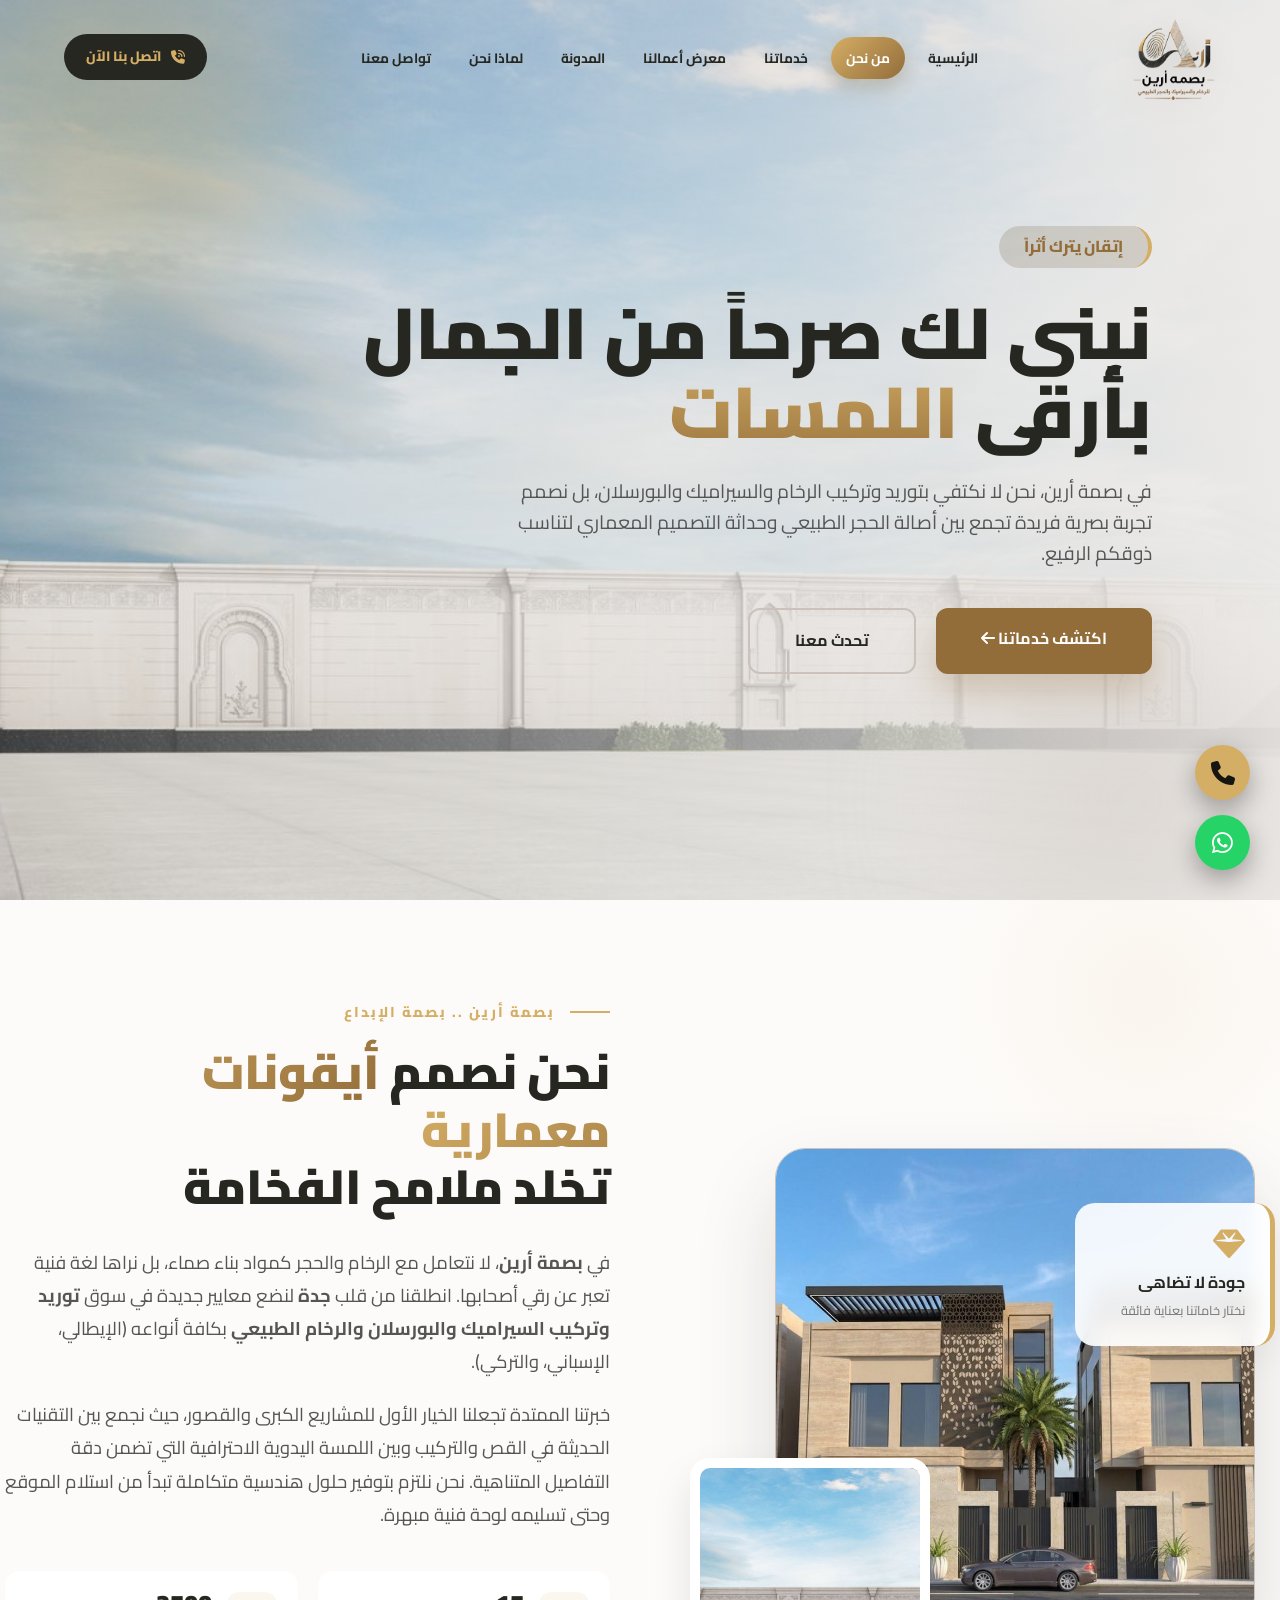
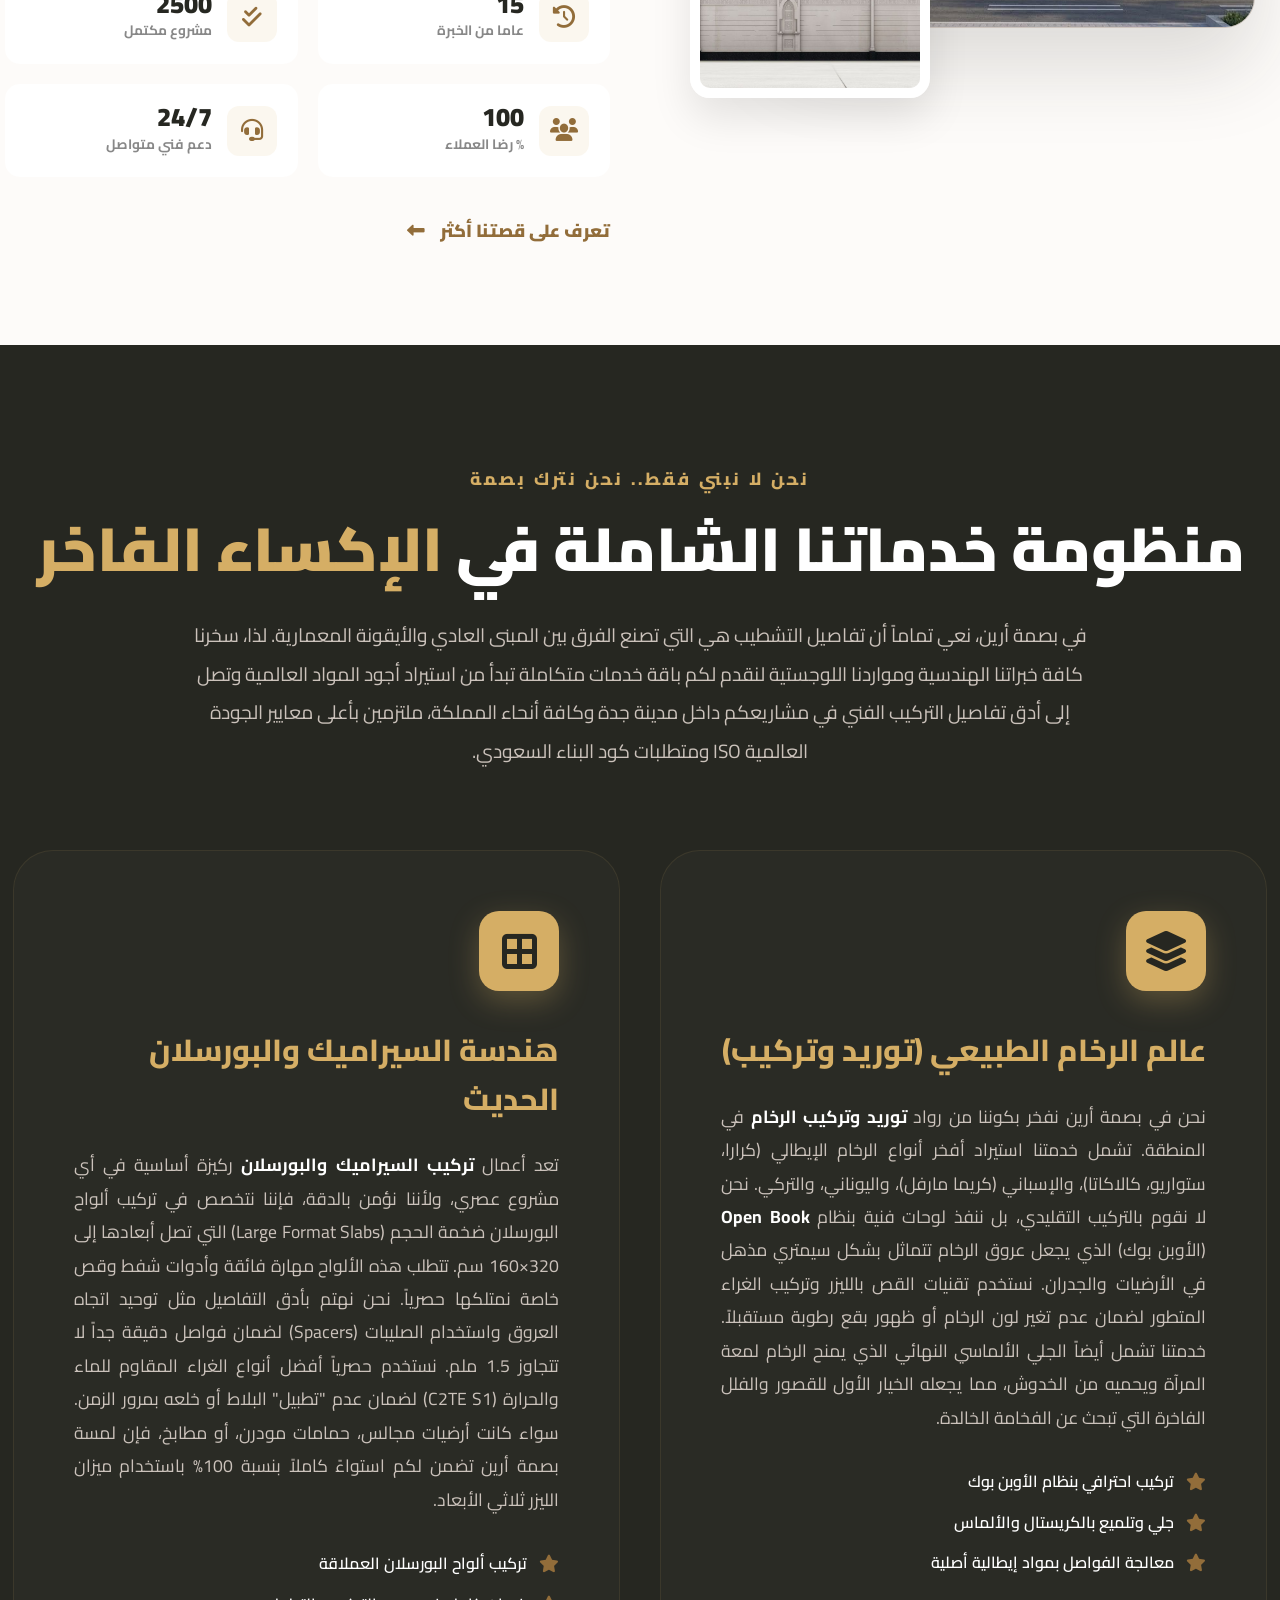
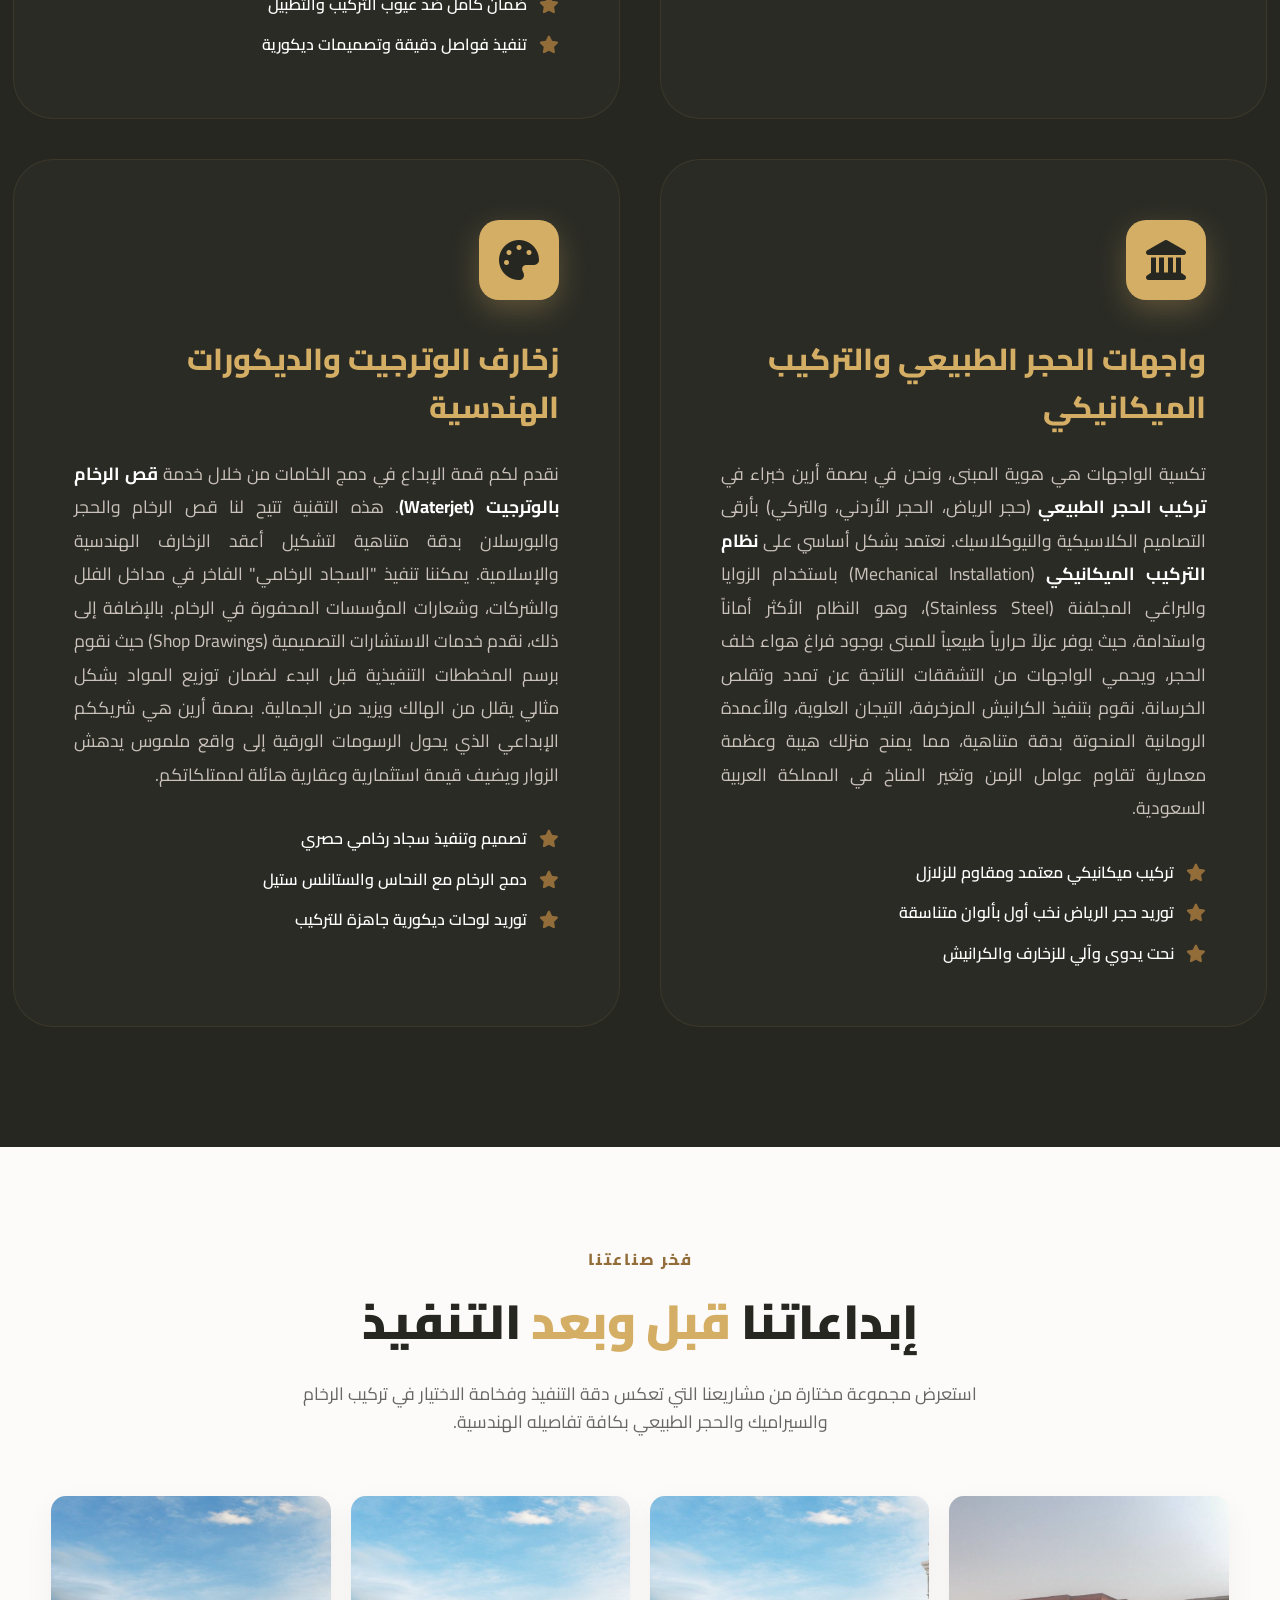
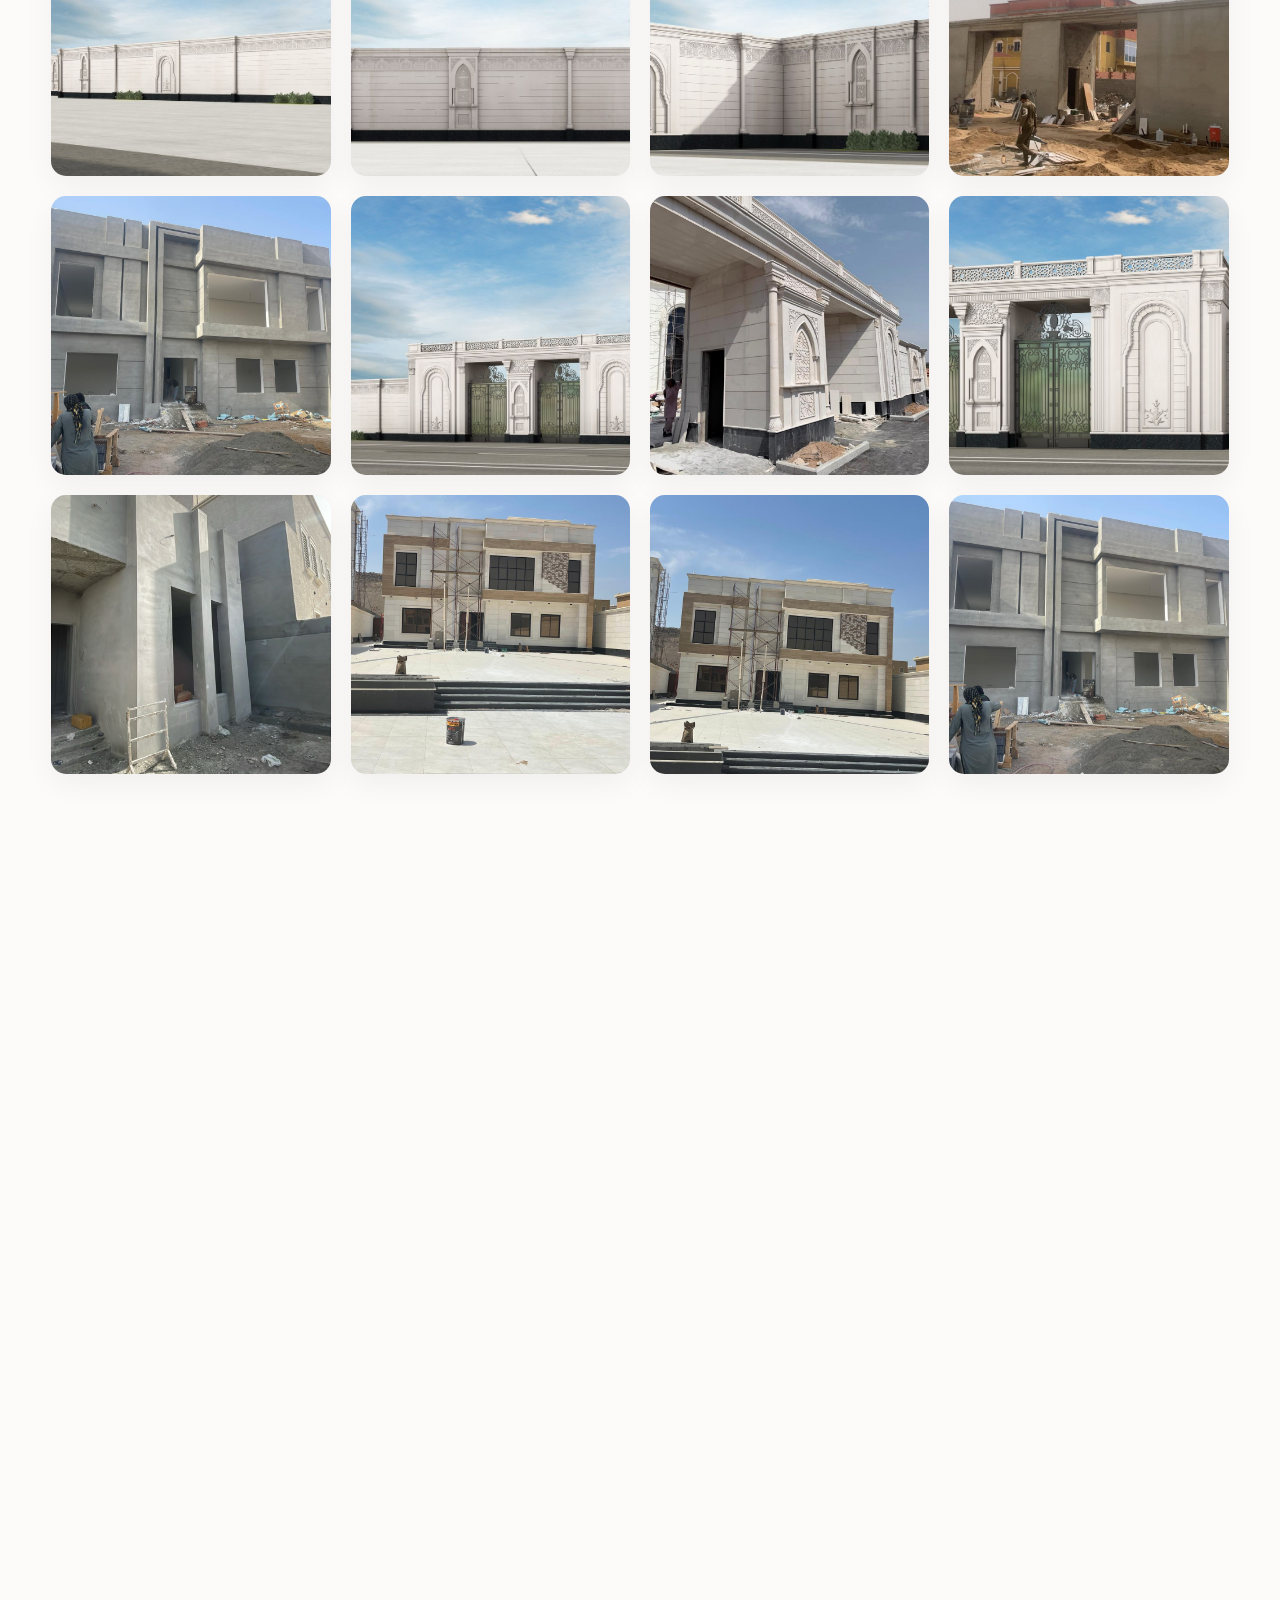
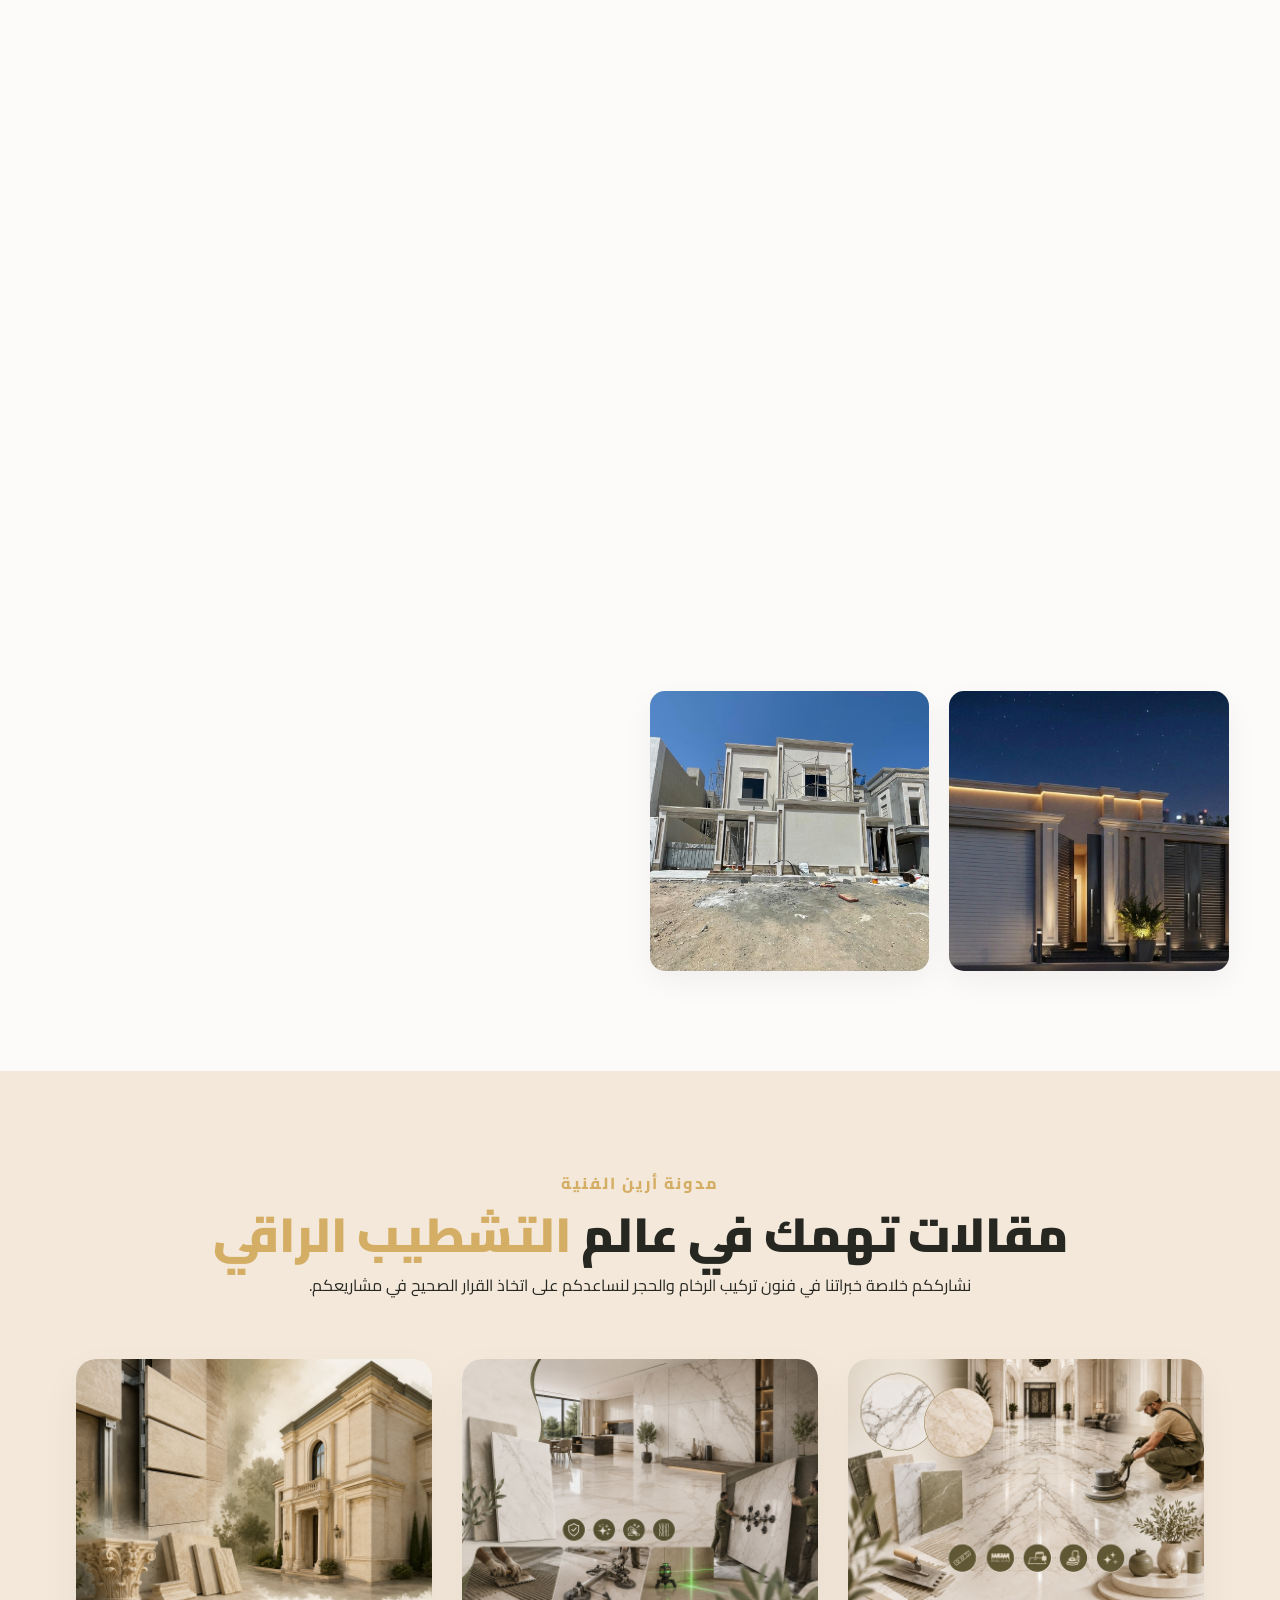
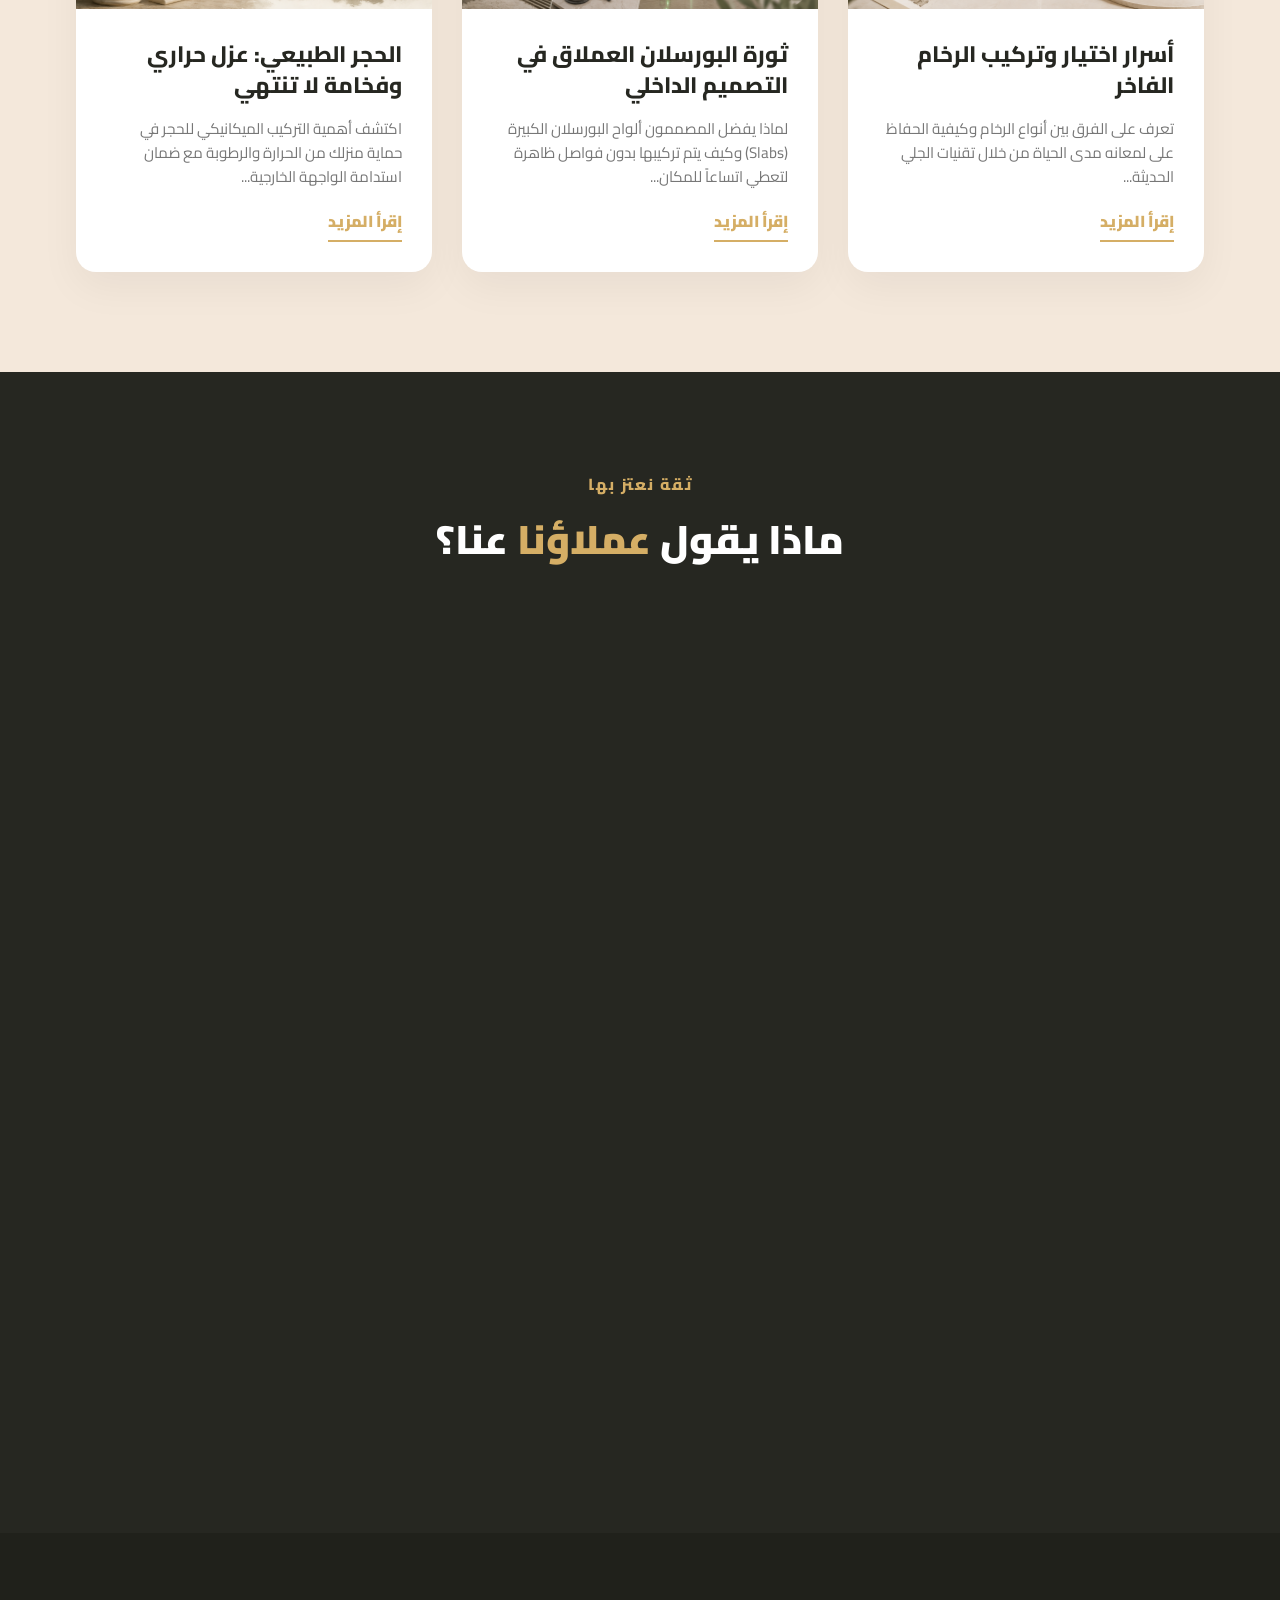
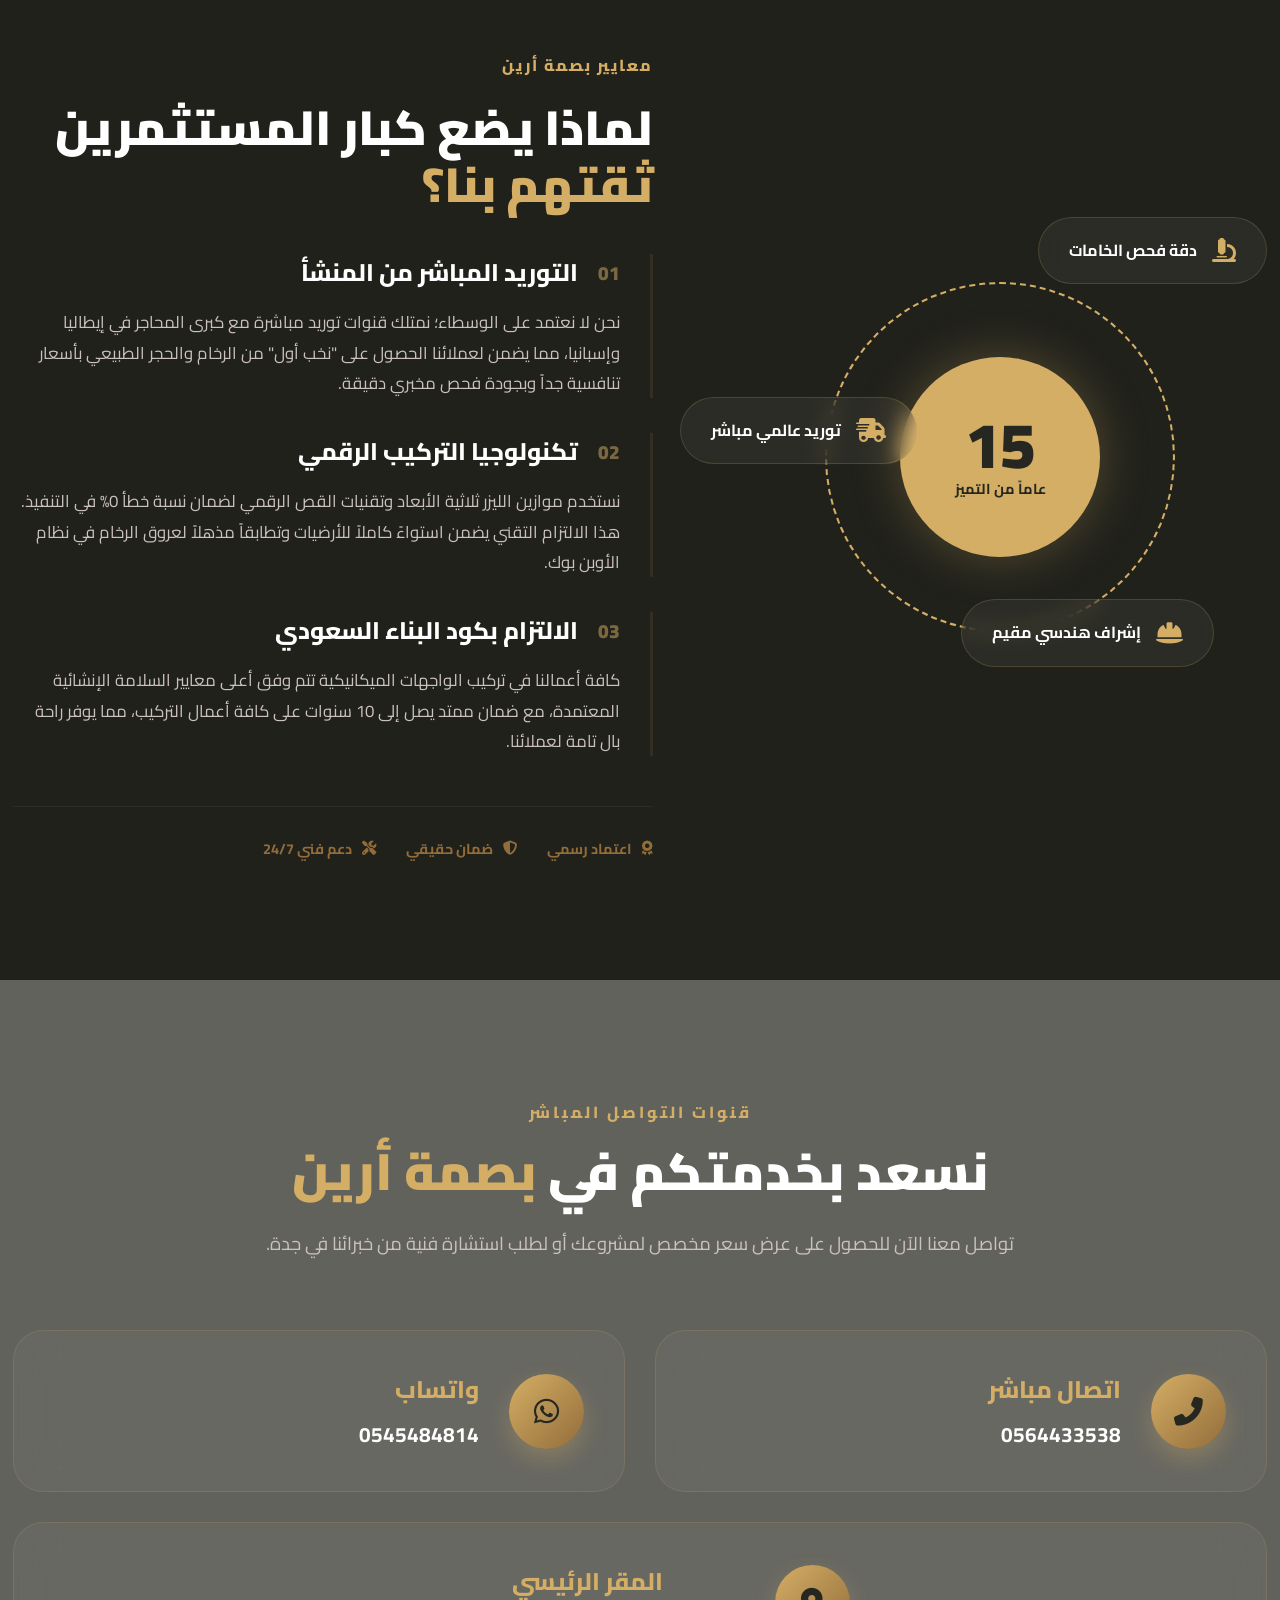
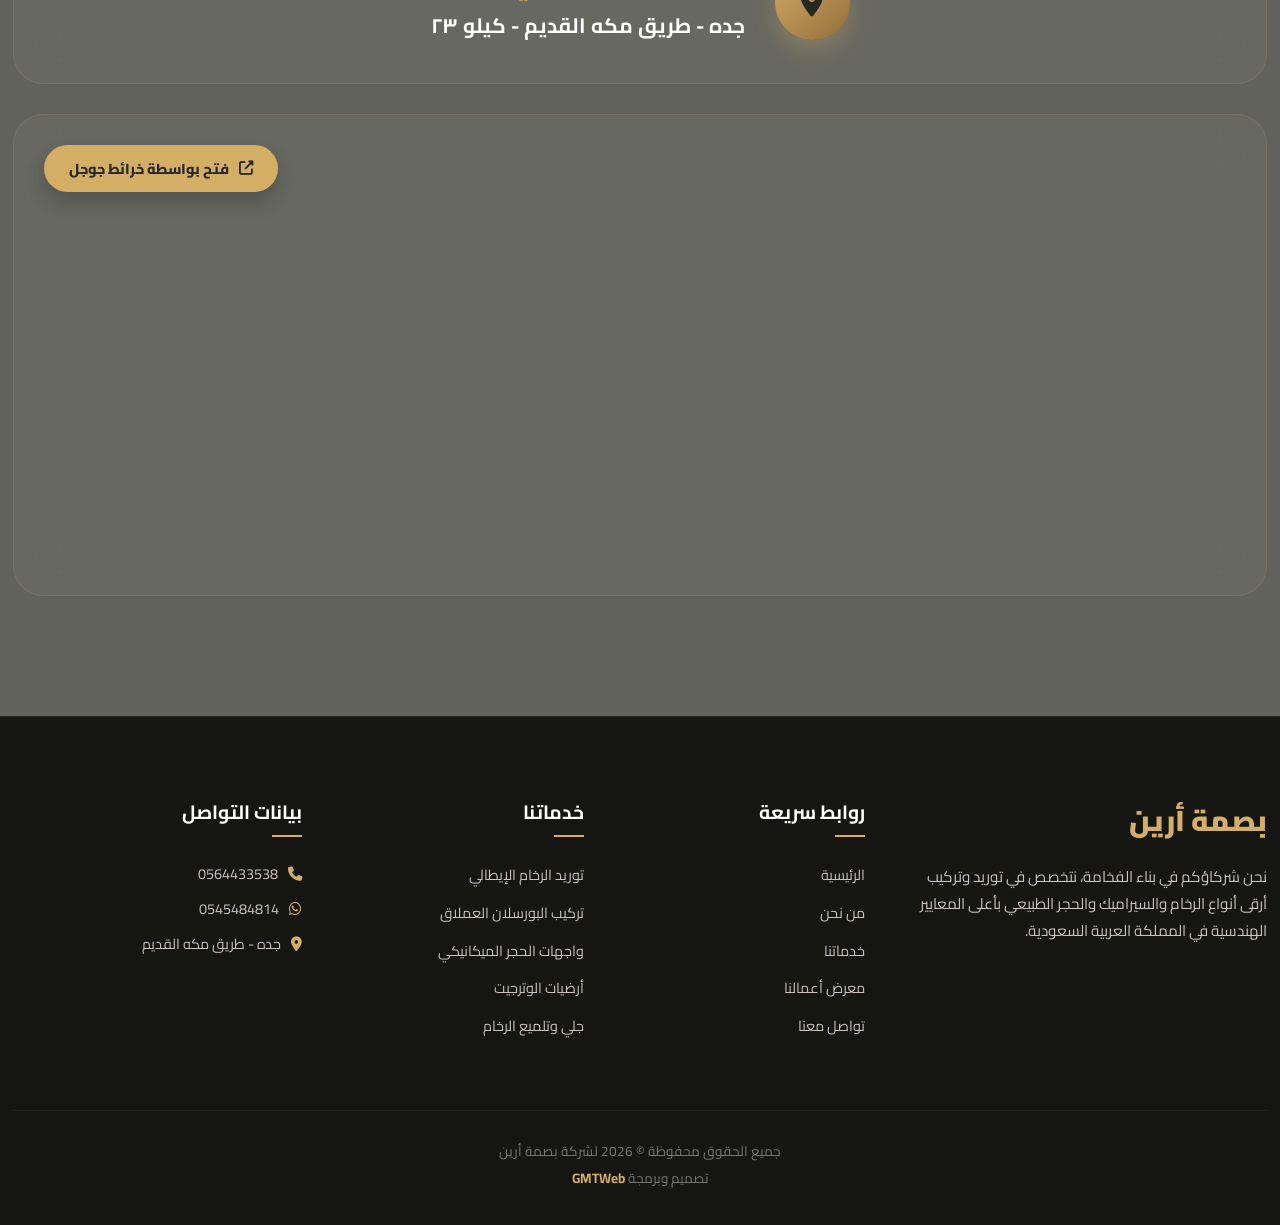
==== index.html @ e3138425 "first commit" ====
<!DOCTYPE html>
<html lang="ar" dir="rtl">
<head>
    <meta charset="UTF-8">
    <meta name="viewport" content="width=device-width, initial-scale=1.0, maximum-scale=1.0, user-scalable=no">
    <title>بصمة أرين | توريد وتركيب أرقى أنواع الرخام والسيراميك والحجر الطبيعي في جدة</title>
    <link rel="stylesheet" href="https://cdnjs.cloudflare.com/ajax/libs/font-awesome/6.4.0/css/all.min.css">
    <link rel="stylesheet" href="style.css">
</head>
<body>
<div id="splash">
        <div class="splash-box">
            <img src="images/logo.png" alt="Logo">
            <div class="progress-bar"><span></span></div>
        </div>
</div>
<header id="header">
    <div class="nav-container">
        <div class="logo-wrap">
            <img src="images/logo.png" alt="بصمة أرين">
        </div>

        <nav class="main-nav">
            <ul class="nav-list">
                <li><a href="#home" class="nav-link active">الرئيسية</a></li>
                <li><a href="#about" class="nav-link">من نحن</a></li>
                <li><a href="#services" class="nav-link">خدماتنا</a></li>
                <li><a href="#projects" class="nav-link">معرض أعمالنا</a></li>
                <li><a href="#blog" class="nav-link">المدونة</a></li>
                <li><a href="#whyus" class="nav-link">لماذا نحن</a></li>
                <li><a href="#contact" class="nav-link">تواصل معنا</a></li>
            </ul>
        </nav>

        <div class="actions">
            <a href="tel:0564433538" class="contact-trigger">
                <i class="fas fa-phone-volume"></i>
                <span>اتصل بنا الآن</span>
            </a>
            <button class="burger" id="burger">
                <span></span><span></span><span></span>
            </button>
        </div>
    </div>
</header>
<div class="side-panel" id="sidePanel">
        <button class="close-panel" id="closePanel">&times;</button>
        <div class="panel-content">
            <ul class="mobile-links">
                <li><a href="#home">الرئيسية</a></li>
                <li><a href="#about">من نحن</a></li>
                <li><a href="#services">خدماتنا</a></li>
                <li><a href="#projects">معرض أعمالنا</a></li>
                <li><a href="#blog">المدونة</a></li>
                <li><a href="#whyus">لماذا نحن</a></li>
                <li><a href="#contact">تواصل معنا</a></li>
            </ul>
        </div>
</div>
<section id="home" class="hero">
        <div class="hero-image-box"></div>
        <div class="hero-content">
            <div class="hero-badge">إتقان يترك أثراً</div>
            <h2 class="animate-text">نبنى لك صرحاً من الجمال <br>بأرقى  <span>اللمسات </span></h2>
            <p class="hero-desc">في بصمة أرين، نحن لا نكتفي بتوريد وتركيب الرخام والسيراميك والبورسلان، بل نصمم تجربة بصرية فريدة تجمع بين أصالة الحجر الطبيعي وحداثة التصميم المعماري لتناسب ذوقكم الرفيع.</p>
            <div class="hero-cta">
                <a href="#services" class="main-btn">اكتشف خدماتنا <i class="fas fa-arrow-left"></i></a>
                <a href="#contact" class="alt-btn">تحدث معنا </a>
            </div>
        </div>
        <div class="floating-elements">
            <div class="element e1"></div>
            <div class="element e2"></div>
        </div>
</section>
<section id="about" class="modern-about">
    <div class="about-shape"></div>
    <div class="container about-wrapper">
        <div class="about-inner-grid">
            
            <div class="about-visual-content">
                <div class="art-frame">
                    <div class="main-img-box">
                        <img src="images/IMG-20260831-WA0033.jpg" alt="فخامة الرخام">
                    </div>
                    <div class="sub-img-box">
                        <img src="images/IMG-20260831-WA0005.jpg" alt="إتقان التركيب">
                    </div>
                    <div class="floating-card">
                        <i class="fas fa-gem"></i>
                        <h4>جودة لا تضاهى</h4>
                        <p>نختار خاماتنا بعناية فائقة</p>
                    </div>
                </div>
            </div>

            <div class="about-main-info">
                <div class="header-stamp">
                    <span class="stamp-line"></span>
                    <span class="stamp-text">بصمة أرين .. بصمة الإبداع</span>
                </div>
                <h2 class="title-gradient">نحن نصمم <span>أيقونات معمارية</span> <br>تخلد ملامح الفخامة</h2>
                
                <div class="rich-promo-text">
                    <p>في <strong>بصمة أرين</strong>، لا نتعامل مع الرخام والحجر كمواد بناء صماء، بل نراها لغة فنية تعبر عن رقي أصحابها. انطلقنا من قلب <strong>جدة</strong> لنضع معايير جديدة في سوق <strong>توريد وتركيب السيراميك والبورسلان والرخام الطبيعي</strong> بكافة أنواعه (الإيطالي، الإسباني، والتركي).</p>
                    
                    <p>خبرتنا الممتدة تجعلنا الخيار الأول للمشاريع الكبرى والقصور، حيث نجمع بين التقنيات الحديثة في القص والتركيب وبين اللمسة اليدوية الاحترافية التي تضمن دقة التفاصيل المتناهية. نحن نلتزم بتوفير حلول هندسية متكاملة تبدأ من استلام الموقع وحتى تسليمه لوحة فنية مبهرة.</p>
                </div>

                <div class="stats-grid-modern">
                    <div class="s-card">
                        <div class="s-icon"><i class="fas fa-history"></i></div>
                        <div class="s-info">
                            <h3 class="counter" data-target="15">0</h3>
                            <span>عاما من الخبرة</span>
                        </div>
                    </div>
                    <div class="s-card">
                        <div class="s-icon"><i class="fas fa-check-double"></i></div>
                        <div class="s-info">
                            <h3 class="counter" data-target="2500">0</h3>
                            <span>مشروع مكتمل</span>
                        </div>
                    </div>
                    <div class="s-card">
                        <div class="s-icon"><i class="fas fa-users"></i></div>
                        <div class="s-info">
                            <h3 class="counter" data-target="100">0</h3>
                            <span>% رضا العملاء</span>
                        </div>
                    </div>
                    <div class="s-card">
                        <div class="s-icon"><i class="fas fa-headset"></i></div>
                        <div class="s-info">
                            <h3>24/7</h3>
                            <span>دعم فني متواصل</span>
                        </div>
                    </div>
                </div>

                <a href="#contact" class="discover-more">
                    <span>تعرف على قصتنا أكثر</span>
                    <i class="fas fa-long-arrow-alt-left"></i>
                </a>
            </div>

        </div>
    </div>
</section>
<section id="services" class="premium-services">
    <div class="content-wrapper-large">
        
        <div class="services-main-head">
            <span class="top-label">نحن لا نبني فقط.. نحن نترك بصمة</span>
            <h2 class="dynamic-title">منظومة خدماتنا الشاملة في <span>الإكساء الفاخر</span></h2>
            <p class="head-paragraph">في بصمة أرين، نعي تماماً أن تفاصيل التشطيب هي التي تصنع الفرق بين المبنى العادي والأيقونة المعمارية. لذا، سخرنا كافة خبراتنا الهندسية ومواردنا اللوجستية لنقدم لكم باقة خدمات متكاملة تبدأ من استيراد أجود المواد العالمية وتصل إلى أدق تفاصيل التركيب الفني في مشاريعكم داخل مدينة جدة وكافة أنحاء المملكة، ملتزمين بأعلى معايير الجودة العالمية ISO ومتطلبات كود البناء السعودي.</p>
        </div>

        <div class="services-mega-grid">
            
            <div class="lux-card">
                <div class="card-glass-effect"></div>
                <div class="card-inner-box">
                    <div class="header-icon"><i class="fas fa-layer-group"></i></div>
                    <h3>عالم الرخام الطبيعي (توريد وتركيب)</h3>
                    <p class="long-text">نحن في بصمة أرين نفخر بكوننا من رواد <strong>توريد وتركيب الرخام</strong> في المنطقة. تشمل خدمتنا استيراد أفخر أنواع الرخام الإيطالي (كرارا، ستواريو، كالاكاتا)، والإسباني (كريما مارفل)، واليوناني، والتركي. نحن لا نقوم بالتركيب التقليدي، بل ننفذ لوحات فنية بنظام <strong>Open Book</strong> (الأوبن بوك) الذي يجعل عروق الرخام تتماثل بشكل سيمتري مذهل في الأرضيات والجدران. نستخدم تقنيات القص بالليزر وتركيب الغراء المتطور لضمان عدم تغير لون الرخام أو ظهور بقع رطوبة مستقبلاً. خدمتنا تشمل أيضاً الجلي الألماسي النهائي الذي يمنح الرخام لمعة المرآة ويحميه من الخدوش، مما يجعله الخيار الأول للقصور والفلل الفاخرة التي تبحث عن الفخامة الخالدة.</p>
                    <div class="feature-bullets">
                        <span><i class="fas fa-star"></i> تركيب احترافي بنظام الأوبن بوك</span>
                        <span><i class="fas fa-star"></i> جلي وتلميع بالكريستال والألماس</span>
                        <span><i class="fas fa-star"></i> معالجة الفواصل بمواد إيطالية أصلية</span>
                    </div>
                </div>
            </div>

            <div class="lux-card">
                <div class="card-glass-effect"></div>
                <div class="card-inner-box">
                    <div class="header-icon"><i class="fas fa-border-all"></i></div>
                    <h3>هندسة السيراميك والبورسلان الحديث</h3>
                    <p class="long-text">تعد أعمال <strong>تركيب السيراميك والبورسلان</strong> ركيزة أساسية في أي مشروع عصري، ولأننا نؤمن بالدقة، فإننا نتخصص في تركيب ألواح البورسلان ضخمة الحجم (Large Format Slabs) التي تصل أبعادها إلى 320×160 سم. تتطلب هذه الألواح مهارة فائقة وأدوات شفط وقص خاصة نمتلكها حصرياً. نحن نهتم بأدق التفاصيل مثل توحيد اتجاه العروق واستخدام الصليبات (Spacers) لضمان فواصل دقيقة جداً لا تتجاوز 1.5 ملم. نستخدم حصرياً أفضل أنواع الغراء المقاوم للماء والحرارة (C2TE S1) لضمان عدم "تطبيل" البلاط أو خلعه بمرور الزمن. سواء كانت أرضيات مجالس، حمامات مودرن، أو مطابخ، فإن لمسة بصمة أرين تضمن لكم استواءً كاملاً بنسبة 100% باستخدام ميزان الليزر ثلاثي الأبعاد.</p>
                    <div class="feature-bullets">
                        <span><i class="fas fa-star"></i> تركيب ألواح البورسلان العملاقة</span>
                        <span><i class="fas fa-star"></i> ضمان كامل ضد عيوب التركيب والتطبيل</span>
                        <span><i class="fas fa-star"></i> تنفيذ فواصل دقيقة وتصميمات ديكورية</span>
                    </div>
                </div>
            </div>

            <div class="lux-card">
                <div class="card-glass-effect"></div>
                <div class="card-inner-box">
                    <div class="header-icon"><i class="fas fa-landmark"></i></div>
                    <h3>واجهات الحجر الطبيعي والتركيب الميكانيكي</h3>
                    <p class="long-text">تكسية الواجهات هي هوية المبنى، ونحن في بصمة أرين خبراء في <strong>تركيب الحجر الطبيعي</strong> (حجر الرياض، الحجر الأردني، والتركي) بأرقى التصاميم الكلاسيكية والنيوكلاسيك. نعتمد بشكل أساسي على <strong>نظام التركيب الميكانيكي</strong> (Mechanical Installation) باستخدام الزوايا والبراغي المجلفنة (Stainless Steel)، وهو النظام الأكثر أماناً واستدامة، حيث يوفر عزلاً حرارياً طبيعياً للمبنى بوجود فراغ هواء خلف الحجر، ويحمي الواجهات من التشققات الناتجة عن تمدد وتقلص الخرسانة. نقوم بتنفيذ الكرانيش المزخرفة، التيجان العلوية، والأعمدة الرومانية المنحوتة بدقة متناهية، مما يمنح منزلك هيبة وعظمة معمارية تقاوم عوامل الزمن وتغير المناخ في المملكة العربية السعودية.</p>
                    <div class="feature-bullets">
                        <span><i class="fas fa-star"></i> تركيب ميكانيكي معتمد ومقاوم للزلازل</span>
                        <span><i class="fas fa-star"></i> توريد حجر الرياض نخب أول بألوان متناسقة</span>
                        <span><i class="fas fa-star"></i> نحت يدوي وآلي للزخارف والكرانيش</span>
                    </div>
                </div>
            </div>

            <div class="lux-card">
                <div class="card-glass-effect"></div>
                <div class="card-inner-box">
                    <div class="header-icon"><i class="fas fa-palette"></i></div>
                    <h3>زخارف الوترجيت والديكورات الهندسية</h3>
                    <p class="long-text">نقدم لكم قمة الإبداع في دمج الخامات من خلال خدمة <strong>قص الرخام بالوترجيت (Waterjet)</strong>. هذه التقنية تتيح لنا قص الرخام والحجر والبورسلان بدقة متناهية لتشكيل أعقد الزخارف الهندسية والإسلامية. يمكننا تنفيذ "السجاد الرخامي" الفاخر في مداخل الفلل والشركات، وشعارات المؤسسات المحفورة في الرخام. بالإضافة إلى ذلك، نقدم خدمات الاستشارات التصميمية (Shop Drawings) حيث نقوم برسم المخططات التنفيذية قبل البدء لضمان توزيع المواد بشكل مثالي يقلل من الهالك ويزيد من الجمالية. بصمة أرين هي شريككم الإبداعي الذي يحول الرسومات الورقية إلى واقع ملموس يدهش الزوار ويضيف قيمة استثمارية وعقارية هائلة لممتلكاتكم.</p>
                    <div class="feature-bullets">
                        <span><i class="fas fa-star"></i> تصميم وتنفيذ سجاد رخامي حصري</span>
                        <span><i class="fas fa-star"></i> دمج الرخام مع النحاس والستانلس ستيل</span>
                        <span><i class="fas fa-star"></i> توريد لوحات ديكورية جاهزة للتركيب</span>
                    </div>
                </div>
            </div>

        </div>
    </div>
</section>
<section id="portfolio" class="gallery-section">
    <div class="gallery-container">
        <div class="gallery-header">
            <span class="gallery-label">فخر صناعتنا</span>
            <h2 class="gallery-title">إبداعاتنا <span>قبل وبعد</span> التنفيذ</h2>
            <p class="gallery-desc">استعرض مجموعة مختارة من مشاريعنا التي تعكس دقة التنفيذ وفخامة الاختيار في تركيب الرخام والسيراميك والحجر الطبيعي بكافة تفاصيله الهندسية.</p>
        </div>

        <div class="gallery-grid">
            <div class="gallery-item"><img src="images/IMG-20260831-WA0003.jpg" alt="Work"></div>
            <div class="gallery-item"><img src="images/IMG-20260831-WA0004.jpg" alt="Work"></div>
            <div class="gallery-item"><img src="images/IMG-20260831-WA0005.jpg" alt="Work"></div>
            <div class="gallery-item"><img src="images/IMG-20260831-WA0006.jpg" alt="Work"></div>
            <div class="gallery-item"><img src="images/IMG-20260831-WA0007.jpg" alt="Work"></div>
            <div class="gallery-item"><img src="images/IMG-20260831-WA0008.jpg" alt="Work"></div>
            <div class="gallery-item"><img src="images/IMG-20260831-WA0009.jpg" alt="Work"></div>
            <div class="gallery-item"><img src="images/IMG-20260831-WA0010.jpg" alt="Work"></div>
            <div class="gallery-item"><img src="images/IMG-20260831-WA0011.jpg" alt="Work"></div>
            <div class="gallery-item"><img src="images/IMG-20260831-WA0012.jpg" alt="Work"></div>
            <div class="gallery-item"><img src="images/IMG-20260831-WA0013.jpg" alt="Work"></div>
            <div class="gallery-item"><img src="images/IMG-20260831-WA0014.jpg" alt="Work"></div>
            <div class="gallery-item"><img src="images/IMG-20260831-WA0015.jpg" alt="Work"></div>
            <div class="gallery-item"><img src="images/IMG-20260831-WA0016.jpg" alt="Work"></div>
            <div class="gallery-item"><img src="images/IMG-20260831-WA0017.jpg" alt="Work"></div>
            <div class="gallery-item"><img src="images/IMG-20260831-WA0019.jpg" alt="Work"></div>
            <div class="gallery-item"><img src="images/IMG-20260831-WA0020.jpg" alt="Work"></div>
            <div class="gallery-item"><img src="images/IMG-20260831-WA0022.jpg" alt="Work"></div>
            <div class="gallery-item"><img src="images/IMG-20260831-WA0024.jpg" alt="Work"></div>
            <div class="gallery-item"><img src="images/IMG-20260831-WA0025.jpg" alt="Work"></div>
            <div class="gallery-item"><img src="images/IMG-20260831-WA0026.jpg" alt="Work"></div>
            <div class="gallery-item"><img src="images/IMG-20260831-WA0027.jpg" alt="Work"></div>
            <div class="gallery-item"><img src="images/IMG-20260831-WA0028.jpg" alt="Work"></div>
            <div class="gallery-item"><img src="images/IMG-20260831-WA0029.jpg" alt="Work"></div>
            <div class="gallery-item"><img src="images/IMG-20260831-WA0030.jpg" alt="Work"></div>
            <div class="gallery-item"><img src="images/IMG-20260831-WA0031.jpg" alt="Work"></div>
            <div class="gallery-item"><img src="images/IMG-20260831-WA0032.jpg" alt="Work"></div>
            <div class="gallery-item"><img src="images/IMG-20260831-WA0033.jpg" alt="Work"></div>
            <div class="gallery-item"><img src="images/IMG-20260831-WA0034.jpg" alt="Work"></div>
            <div class="gallery-item"><img src="images/IMG-20260831-WA0036.jpg" alt="Work"></div>
            <div class="gallery-item"><img src="images/IMG-20260831-WA0038.jpg" alt="Work"></div>
            <div class="gallery-item"><img src="images/IMG-20260831-WA0039.jpg" alt="Work"></div>
            <div class="gallery-item"><img src="images/IMG-20260831-WA0040.jpg" alt="Work"></div>
            <div class="gallery-item"><img src="images/IMG-20260831-WA0041.jpg" alt="Work"></div>
        </div>
    </div>
</section>
<section id="blog" class="blog-section">
    <div class="content-wrapper-large">
        <div class="blog-header">
            <span class="label">مدونة أرين الفنية</span>
            <h2 class="blog-title">مقالات تهمك في عالم <span>التشطيب الراقي</span></h2>
            <p class="blog-desc">نشارككم خلاصة خبراتنا في فنون تركيب الرخام والحجر لنساعدكم على اتخاذ القرار الصحيح في مشاريعكم.</p>
        </div>

        <div class="blog-grid">
            <div class="blog-card">
                <div class="blog-img">
                    <img src="images/blog1.png" alt="الرخام الطبيعي">
                </div>
                <div class="blog-info">
                    <h3>أسرار اختيار وتركيب الرخام الفاخر</h3>
                    <p>تعرف على الفرق بين أنواع الرخام وكيفية الحفاظ على لمعانه مدى الحياة من خلال تقنيات الجلي الحديثة...</p>
                    <a href="post.html?id=marble" class="read-more">إقرأ المزيد</a>
                </div>
            </div>

            <div class="blog-card">
                <div class="blog-img">
                    <img src="images/blog2.png" alt="البورسلان">
                </div>
                <div class="blog-info">
                    <h3>ثورة البورسلان العملاق في التصميم الداخلي</h3>
                    <p>لماذا يفضل المصممون ألواح البورسلان الكبيرة (Slabs) وكيف يتم تركيبها بدون فواصل ظاهرة لتعطي اتساعاً للمكان...</p>
                    <a href="post.html?id=ceramics" class="read-more">إقرأ المزيد</a>
                </div>
            </div>

            <div class="blog-card">
                <div class="blog-img">
                    <img src="images/blog3.png" alt="الحجر الطبيعي">
                </div>
                <div class="blog-info">
                    <h3>الحجر الطبيعي: عزل حراري وفخامة لا تنتهي</h3>
                    <p>اكتشف أهمية التركيب الميكانيكي للحجر في حماية منزلك من الحرارة والرطوبة مع ضمان استدامة الواجهة الخارجية...</p>
                    <a href="post.html?id=stone" class="read-more">إقرأ المزيد</a>
                </div>
            </div>
        </div>
    </div>
</section>
<section id="testimonials" class="testimonials-section">
    <div class="content-wrapper-large">
        <div class="test-header">
            <span class="label">ثقة نعتز بها</span>
            <h2 class="title">ماذا يقول <span>عملاؤنا</span> عنا؟</h2>
        </div>

        <div class="test-grid">
            <div class="test-card">
                <div class="stars"><i class="fas fa-star"></i><i class="fas fa-star"></i><i class="fas fa-star"></i><i class="fas fa-star"></i><i class="fas fa-star"></i></div>
                <p>"تعامل راقي جداً والتزام بالمواعيد. ركبوا لي رخام المجلس والنتيجة كانت ممتازة والتلميع جداً احترافي."</p>
                <h4>أبو فهد</h4>
            </div>

            <div class="test-card">
                <div class="stars"><i class="fas fa-star"></i><i class="fas fa-star"></i><i class="fas fa-star"></i><i class="fas fa-star"></i><i class="fas fa-star"></i></div>
                <p>"ركبنا عندهم بورسلان ألواح كبيرة، الشغل نظيف والفواصل تكاد لا تُرى. شكراً للفنيين على صبرهم ودقتهم."</p>
                <h4>المهندس خالد</h4>
            </div>

            <div class="test-card">
                <div class="stars"><i class="fas fa-star"></i><i class="fas fa-star"></i><i class="fas fa-star"></i><i class="fas fa-star"></i><i class="fas fa-star"></i></div>
                <p>"شغل الحجر الميكانيكي في الواجهة كان متقن جداً، عزل ممتاز وشكل الواجهة صار أفخم بكثير من قبل."</p>
                <h4>أحمد الغامدي</h4>
            </div>

            <div class="test-card">
                <div class="stars"><i class="fas fa-star"></i><i class="fas fa-star"></i><i class="fas fa-star"></i><i class="fas fa-star"></i><i class="fas fa-star"></i></div>
                <p>"سويت سجاد رخام ووترجيت في مدخل الفلة، التصميم كان مطابق للمخطط والقص دقيق جداً بدون أي عيوب."</p>
                <h4>أم سارة</h4>
            </div>

            <div class="test-card">
                <div class="stars"><i class="fas fa-star"></i><i class="fas fa-star"></i><i class="fas fa-star"></i><i class="fas fa-star"></i><i class="fas fa-star"></i></div>
                <p>"شركة محترفة من أول اتصال لحد تسليم المشروع. الصراحة الرخام جودته عالية والتركيب ما عليه كلام."</p>
                <h4>ياسر عبدالله</h4>
            </div>

            <div class="test-card">
                <div class="stars"><i class="fas fa-star"></i><i class="fas fa-star"></i><i class="fas fa-star"></i><i class="fas fa-star"></i><i class="fas fa-star"></i></div>
                <p>"جربتهم في تركيب سيراميك المطابخ والحمامات، الميزان عندهم بالليزر والنتيجة أرضيات مستوية تماماً."</p>
                <h4>أبو ريان</h4>
            </div>

            <div class="test-card">
                <div class="stars"><i class="fas fa-star"></i><i class="fas fa-star"></i><i class="fas fa-star"></i><i class="fas fa-star"></i><i class="fas fa-star"></i></div>
                <p>"ما شاء الله تبارك الله، شغل سريع ونظيف. أهم شيء عندي كان نظافة الموقع بعد الشغل وما قصروا أبداً."</p>
                <h4>فيصل القرني</h4>
            </div>

            <div class="test-card">
                <div class="stars"><i class="fas fa-star"></i><i class="fas fa-star"></i><i class="fas fa-star"></i><i class="fas fa-star"></i><i class="fas fa-star"></i></div>
                <p>"أسعارهم منطقية جداً مقارنة بجودة الرخام والتركيب. أنصح بالتعامل معهم لأي مشروع سكني كبير."</p>
                <h4>سلطان الشهري</h4>
            </div>

            <div class="test-card">
                <div class="stars"><i class="fas fa-star"></i><i class="fas fa-star"></i><i class="fas fa-star"></i><i class="fas fa-star"></i><i class="fas fa-star"></i></div>
                <p>"ركبت درج فلة كامل رخام إيطالي من عندهم، القصات والزوايا كانت فنية ومريحة جداً في المشي."</p>
                <h4>أبو مالك</h4>
            </div>

            <div class="test-card">
                <div class="stars"><i class="fas fa-star"></i><i class="fas fa-star"></i><i class="fas fa-star"></i><i class="fas fa-star"></i><i class="fas fa-star"></i></div>
                <p>"التعامل مع بصمة أرين مريح، العينات متوفرة والشرح كافي والتركيب تم في وقت قياسي."</p>
                <h4>المهندسة نورة</h4>
            </div>

            <div class="test-card">
                <div class="stars"><i class="fas fa-star"></i><i class="fas fa-star"></i><i class="fas fa-star"></i><i class="fas fa-star"></i><i class="fas fa-star"></i></div>
                <p>"أشكر فريق العمل على نصيحتهم لي باختيار الحجر الطبيعي للواجهة، الصراحة فرق في درجة حرارة البيت."</p>
                <h4>بندر الرويلي</h4>
            </div>

            <div class="test-card">
                <div class="stars"><i class="fas fa-star"></i><i class="fas fa-star"></i><i class="fas fa-star"></i><i class="fas fa-star"></i><i class="fas fa-star"></i></div>
                <p>"شغل متقن وخدمة عملاء متابعين معك لحظة بلحظة. الرخام بعد الجلي صار مثل الزجاج تماماً."</p>
                <h4>أبو تميم</h4>
            </div>
        </div>
    </div>
</section>
<section id="whyus" class="why-us-creative">
    <div class="content-wrapper-large">
        <div class="why-inner">
            
            <div class="why-visual-side">
                <div class="experience-circle">
                    <div class="circle-content">
                        <span class="num">15</span>
                        <span class="label">عاماً من التميز</span>
                    </div>
                </div>
                <div class="feature-blob b1">
                    <i class="fas fa-microscope"></i>
                    <span>دقة فحص الخامات</span>
                </div>
                <div class="feature-blob b2">
                    <i class="fas fa-hard-hat"></i>
                    <span>إشراف هندسي مقيم</span>
                </div>
                <div class="feature-blob b3">
                    <i class="fas fa-shipping-fast"></i>
                    <span>توريد عالمي مباشر</span>
                </div>
            </div>

            <div class="why-text-side">
                <div class="why-tag">معايير بصمة أرين</div>
                <h2 class="why-main-title">لماذا يضع كبار المستثمرين <span>ثقتهم بنا؟</span></h2>
                
                <div class="reasons-stack">
                    <div class="reason-item">
                        <div class="reason-head">
                            <span class="r-count">01</span>
                            <h3>التوريد المباشر من المنشأ</h3>
                        </div>
                        <p>نحن لا نعتمد على الوسطاء؛ نمتلك قنوات توريد مباشرة مع كبرى المحاجر في إيطاليا وإسبانيا، مما يضمن لعملائنا الحصول على "نخب أول" من الرخام والحجر الطبيعي بأسعار تنافسية جداً وبجودة فحص مخبري دقيقة.</p>
                    </div>

                    <div class="reason-item">
                        <div class="reason-head">
                            <span class="r-count">02</span>
                            <h3>تكنولوجيا التركيب الرقمي</h3>
                        </div>
                        <p>نستخدم موازين الليزر ثلاثية الأبعاد وتقنيات القص الرقمي لضمان نسبة خطأ 0% في التنفيذ. هذا الالتزام التقني يضمن استواءً كاملاً للأرضيات وتطابقاً مذهلاً لعروق الرخام في نظام الأوبن بوك.</p>
                    </div>

                    <div class="reason-item">
                        <div class="reason-head">
                            <span class="r-count">03</span>
                            <h3>الالتزام بكود البناء السعودي</h3>
                        </div>
                        <p>كافة أعمالنا في تركيب الواجهات الميكانيكية تتم وفق أعلى معايير السلامة الإنشائية المعتمدة، مع ضمان ممتد يصل إلى 10 سنوات على كافة أعمال التركيب، مما يوفر راحة بال تامة لعملائنا.</p>
                    </div>
                </div>

                <div class="trust-footer">
                    <div class="trust-item">
                        <i class="fas fa-award"></i>
                        <span>اعتماد رسمي</span>
                    </div>
                    <div class="trust-item">
                        <i class="fas fa-shield-alt"></i>
                        <span>ضمان حقيقي</span>
                    </div>
                    <div class="trust-item">
                        <i class="fas fa-tools"></i>
                        <span>دعم فني 24/7</span>
                    </div>
                </div>
            </div>

        </div>
    </div>
</section>
<section id="contact" class="luxury-contact">
    <div class="contact-blur-bg"></div>
    <div class="content-wrapper-large">
        
        <div class="contact-header">
            <span class="c-badge">قنوات التواصل المباشر</span>
            <h2 class="c-main-title">نسعد بخدمتكم في <span>بصمة أرين</span></h2>
            <p class="c-subtitle">تواصل معنا الآن للحصول على عرض سعر مخصص لمشروعك أو لطلب استشارة فنية  من خبرائنا في جدة.</p>
        </div>

        <div class="contact-grid-top">
            <a href="tel:0564433538" class="glass-card-item">
                <div class="g-icon"><i class="fas fa-phone-alt"></i></div>
                <div class="g-info">
                    <h3>اتصال مباشر</h3>
                    <span dir="ltr">0564433538</span>
                </div>
            </a>

            <a href="https://wa.me/966545484814" target="_blank" class="glass-card-item">
                <div class="g-icon"><i class="fab fa-whatsapp"></i></div>
                <div class="g-info">
                    <h3>واتساب</h3>
                    <span dir="ltr">0545484814</span>
                </div>
            </a>
        </div>

        <div class="address-full-box">
            <div class="glass-card-item full-width-card">
                <div class="g-icon"><i class="fas fa-map-marker-alt"></i></div>
                <div class="g-info">
                    <h3>المقر الرئيسي</h3>
                    <span>جده - طريق مكه القديم - كيلو ٢٣</span>
                </div>
            </div>
        </div>

        <div class="map-container-box">
            <div class="glass-card-item map-card">
                <div class="map-overlay-btn">
                    <a href="https://www.google.com/maps/search/?api=1&query=21.424250,39.386750" target="_blank" class="open-map-btn">
                        <i class="fas fa-external-link-alt"></i> فتح بواسطة خرائط جوجل
                    </a>
                </div>
                <iframe 
                    src="https://maps.google.com/maps?q=21.424250,39.386750&hl=ar&z=16&amp;output=embed" 
                    width="100%" height="450" style="border:0;" allowfullscreen="" loading="lazy">
                </iframe>
            </div>
        </div>

    </div>
</section>
<footer class="main-footer">
    <div class="content-wrapper-large">
        <div class="footer-grid">   
            <div class="footer-col brand-col">
                <h3>بصمة أرين</h3>
                <p>نحن شركاؤكم في بناء الفخامة، نتخصص في توريد وتركيب أرقى أنواع الرخام والسيراميك والحجر الطبيعي بأعلى المعايير الهندسية في المملكة العربية السعودية.</p>
            </div>

            <div class="footer-col">
                <h4>روابط سريعة</h4>
                <ul>
                    <li><a href="#home">الرئيسية</a></li>
                    <li><a href="#about">من نحن</a></li>
                    <li><a href="#services">خدماتنا</a></li>
                    <li><a href="#portfolio">معرض أعمالنا</a></li>
                    <li><a href="#contact">تواصل معنا</a></li>
                </ul>
            </div>

            <div class="footer-col">
                <h4>خدماتنا</h4>
                <ul>
                    <li><a href="#services">توريد الرخام الإيطالي</a></li>
                    <li><a href="#services">تركيب البورسلان العملاق</a></li>
                    <li><a href="#services">واجهات الحجر الميكانيكي</a></li>
                    <li><a href="#services">أرضيات الوترجيت</a></li>
                    <li><a href="#services">جلي وتلميع الرخام</a></li>
                </ul>
            </div>

            <div class="footer-col">
                <h4>بيانات التواصل</h4>
                <ul class="contact-list">
                    <li><i class="fas fa-phone"></i> 0564433538</li>
                    <li><i class="fab fa-whatsapp"></i> 0545484814</li>
                    <li><i class="fas fa-map-marker-alt"></i> جده - طريق مكه القديم</li>
                </ul>
            </div>

        </div>

        <div class="footer-bottom">
            <p>جميع الحقوق محفوظة &copy; 2026 لشركة بصمة أرين</p>
            <p class="developer">تصميم وبرمجة <a href="https://www.facebook.com/share/17UzqgSwiu/" target="_blank">GMTWeb</a></p>
        </div>
    </div>
</footer>
<div class="floating-actions">
    <a href="tel:0564433538" class="float-btn call-float" title="اتصل بنا">
        <i class="fas fa-phone"></i>
    </a>
    <a href="https://wa.me/966545484814" target="_blank" class="float-btn whatsapp-float" title="واتساب">
        <i class="fab fa-whatsapp"></i>
    </a>
</div>
    <script src="script.js"></script>
</body>
</html>
---- style.css ----
@import url('https://fonts.googleapis.com/css2?family=Cairo:wght@300;400;600;700;900&display=swap');

:root {
    --gold: #d5ae65;
    --bronze: #926d3a;
    --beige: #cbc2bb;
    --deep: #262721;
    --white: #ffffff;
    --soft: #fdfbf9;
    --glass: rgba(255, 255, 255, 0.4);
}

* {
    margin: 0;
    padding: 0;
    box-sizing: border-box;
    font-family: 'Cairo', sans-serif;
    outline: none;
}

body {
    background-color: var(--soft);
    color: var(--deep);
    overflow-x: hidden;
    line-height: 1.6;
}

#splash {
    position: fixed;
    inset: 0;
    background: var(--deep);
    z-index: 10000;
    display: flex;
    justify-content: center;
    align-items: center;
    transition: transform 1s cubic-bezier(1, 0, 0, 1);
}

.splash-box img {
    width: 180px;
    margin-bottom: 30px;
    filter: drop-shadow(0 0 15px var(--gold));
}

.progress-bar {
    width: 200px;
    height: 4px;
    background: rgba(213, 174, 101, 0.2);
    border-radius: 10px;
    overflow: hidden;
}

.progress-bar span {
    display: block;
    width: 0;
    height: 100%;
    background: var(--gold);
    animation: load 2s ease-in-out forwards;
}

@keyframes load { to { width: 100%; } }
.logo-wrap {
    display: flex;
    align-items: center;
    gap: 15px;
}

.logo-wrap img { width: 55px; }

.logo-text h1 {
    font-size: 1.3rem;
    color: var(--bronze);
    line-height: 1;
}

.logo-text p {
    font-size: 0.7rem;
    font-weight: 700;
    color: var(--gold);
}

.nav-list {
    display: flex;
    list-style: none;
    gap: 8px;
}

.nav-link {
    text-decoration: none;
    color: var(--deep);
    font-weight: 700;
    font-size: 0.9rem;
    padding: 10px 20px;
    border-radius: 50px;
    transition: 0.4s;
}

.nav-link:hover { color: var(--bronze); background: rgba(213, 174, 101, 0.1); }

.nav-link.active {
    background: linear-gradient(135deg, var(--gold), var(--bronze));
    color: var(--white);
    box-shadow: 0 8px 20px rgba(146, 109, 58, 0.3);
}

.contact-trigger {
    background: var(--deep);
    color: var(--gold);
    text-decoration: none;
    padding: 12px 25px;
    border-radius: 50px;
    font-weight: 800;
    display: flex;
    align-items: center;
    gap: 10px;
    transition: 0.4s;
    border: 2px solid transparent;
}

.contact-trigger:hover {
    background: transparent;
    border-color: var(--deep);
    transform: translateY(-3px);
}

.burger {
    display: none;
    flex-direction: column;
    gap: 5px;
    background: none;
    border: none;
    cursor: pointer;
}

.burger span {
    width: 28px;
    height: 3px;
    background: var(--bronze);
    border-radius: 5px;
}

.hero {
    height: 100vh;
    display: flex;
    align-items: center;
    padding: 0 10%;
    position: relative;
    overflow: hidden;
}

.hero-image-box {
    position: absolute;
    inset: 0;
    background: url('images/image.png') center/cover;
    z-index: -1;
    filter: brightness(0.9) contrast(1.1);
    animation: heroZoom 30s infinite alternate;
}

.hero-image-box::after {
    content: '';
    position: absolute;
    inset: 0;
    background: linear-gradient(to left, rgba(253, 251, 249, 0.95), rgba(253, 251, 249, 0.2));
}

@keyframes heroZoom {
    from { transform: scale(1) rotate(0deg); }
    to { transform: scale(1.15) rotate(1deg); }
}

.hero-content {
    max-width: 800px;
    position: relative;
    z-index: 2;
}

.hero-badge {
    display: inline-block;
    background: rgba(73, 48, 0, 0.15);
    color: var(--bronze);
    padding: 8px 25px;
    border-radius: 50px;
    font-weight: 800;
    margin-bottom: 25px;
    border-right: 4px solid var(--gold);
}

.hero h2 {
    font-size: clamp(2rem, 6vw, 4.5rem);
    line-height: 1.1;
    font-weight: 900;
    margin-bottom: 25px;
}

.hero h2 span {
    color: var(--gold);
    background: linear-gradient(to bottom, var(--gold), var(--bronze));
    -webkit-background-clip: text;
    -webkit-text-fill-color: transparent;
}

.hero-desc {
    font-size: 1.2rem;
    color: #555;
    max-width: 650px;
    margin-bottom: 40px;
}

.hero-cta { display: flex; gap: 20px; }

.main-btn {
    background: var(--bronze);
    color: var(--white);
    padding: 18px 45px;
    border-radius: 12px;
    text-decoration: none;
    font-weight: 700;
    box-shadow: 0 15px 35px rgba(146, 109, 58, 0.3);
    transition: 0.5s;
}

.alt-btn {
    padding: 18px 45px;
    border: 2px solid var(--beige);
    border-radius: 12px;
    text-decoration: none;
    color: var(--deep);
    font-weight: 700;
    transition: 0.5s;
}

.main-btn:hover { background: var(--gold); transform: translateY(-5px); }

.side-panel {
    position: fixed;
    top: 0;
    right: -100%;
    width: 50%;
    height: 100%;
    background: rgba(255, 255, 255, 0.98);
    backdrop-filter: blur(15px);
    z-index: 2000;
    transition: 0.7s cubic-bezier(0.9, 0, 0.1, 1);
    box-shadow: -20px 0 60px rgba(0,0,0,0.1);
    display: flex;
    align-items: center;
    padding: 60px;
}

.side-panel.active { right: 0; }

.close-panel {
    position: absolute;
    top: 30px;
    left: 30px;
    font-size: 3rem;
    background: none;
    border: none;
    color: var(--gold);
}

.mobile-links { list-style: none; width: 100%; }

.mobile-links li { margin: 20px 0; border-bottom: 1px solid var(--soft); }

.mobile-links a {
    text-decoration: none;
    color: var(--deep);
    font-size: 1.8rem;
    font-weight: 900;
    transition: 0.3s;
}

.mobile-links a.active { color: var(--gold); padding-right: 15px; border-right: 5px solid var(--gold); }

@media (max-width: 992px) {
    .main-nav, .contact-trigger { display: none; }
    .burger { display: flex; }
    .nav-container { border-radius: 20px; padding: 10px 20px; width: 95%; margin: auto; }
    .hero { text-align: center; justify-content: center; padding-top: 100px; }
    .hero-cta { flex-direction: column; }
    .side-panel { width: 80%; }
}

.element {
    position: absolute;
    border-radius: 50%;
    filter: blur(80px);
    z-index: -1;
    opacity: 0.4;
}

.e1 { width: 400px; height: 400px; background: var(--gold); top: -100px; left: -100px; }
.e2 { width: 300px; height: 300px; background: var(--beige); bottom: -50px; right: 0; }
header {
    position: fixed;
    top: 0;
    left: 0;
    right: 0;
    z-index: 1000;
    padding: 20px 5%;
    transition: 0.5s cubic-bezier(0.4, 0, 0.2, 1);
}

header.sticky {
    background: rgba(253, 251, 249, 0.95);
    backdrop-filter: blur(15px);
    padding: 10px 5%;
    box-shadow: 0 10px 30px rgba(146, 109, 58, 0.1);
}

.nav-container {
    background: transparent;
    border: none;
    box-shadow: none;
    display: flex;
    justify-content: space-between;
    align-items: center;
    width: 100%;
}

.logo-wrap img {
    width: 110px;
    height: auto;
    transition: 0.4s;
    filter: drop-shadow(0 5px 15px rgba(0,0,0,0.1));
}

header.sticky .logo-wrap img {
    width: 85px;
}
.mobile-links li {
    margin: 45px 0;
    border: none;
}

.mobile-links a {
    text-decoration: none;
    color: var(--deep);
    font-size: 1.4rem;
    font-weight: 900;
    transition: 0.3s;
    display: block;
}
header {
    position: fixed;
    top: 0;
    left: 0;
    right: 0;
    z-index: 1000;
    padding: 15px 5%;
    transition: 0.4s ease-in-out;
}

header.sticky {
    background: rgba(253, 251, 249, 0.98);
    backdrop-filter: blur(15px);
    padding: 5px 5%;
    box-shadow: 0 5px 25px rgba(146, 109, 58, 0.1);
}

.nav-container {
    background: transparent;
    display: flex;
    justify-content: space-between;
    align-items: center;
    width: 100%;
}

.logo-wrap img {
    width: 85px;
    height: auto;
    transition: 0.4s cubic-bezier(0.4, 0, 0.2, 1);
}

header.sticky .logo-wrap img {
    width: 65px;
}

.nav-link {
    font-size: 0.85rem;
    padding: 8px 15px;
}

.contact-trigger {
    padding: 10px 20px;
    font-size: 0.85rem;
}
@media (max-width: 992px) {
    .side-panel {
        width: 50%;
    }
}
.modern-about {
    padding: 100px 5px;
    position: relative;
    background-color: var(--soft);
    overflow: hidden;
}

.about-shape {
    position: absolute;
    top: -10%;
    right: -5%;
    width: 400px;
    height: 400px;
    background: radial-gradient(circle, rgba(213, 174, 101, 0.08) 0%, transparent 70%);
    border-radius: 50%;
    z-index: 0;
}

.about-inner-grid {
    display: grid;
    grid-template-columns: 1fr 1fr;
    gap: 60px;
    align-items: center;
}

.about-visual-content {
    position: relative;
    padding: 20px;
}

.art-frame {
    position: relative;
    height: 550px;
}

.main-img-box {
    width: 85%;
    height: 480px;
    border-radius: 30px;
    overflow: hidden;
    box-shadow: 0 40px 80px rgba(38, 39, 33, 0.15);
    border: 1px solid var(--beige);
}

.main-img-box img { width: 100%; height: 100%; object-fit: cover; transition: 1s; }

.sub-img-box {
    position: absolute;
    bottom: 0;
    left: 0;
    width: 240px;
    height: 240px;
    border-radius: 20px;
    overflow: hidden;
    border: 10px solid var(--white);
    box-shadow: 0 20px 40px rgba(0,0,0,0.1);
}

.sub-img-box img { width: 100%; height: 100%; object-fit: cover; }

.floating-card {
    position: absolute;
    top: 10%;
    right: -20px;
    background: rgba(255, 255, 255, 0.9);
    backdrop-filter: blur(10px);
    padding: 25px;
    border-radius: 20px;
    border-right: 5px solid var(--gold);
    box-shadow: 0 15px 35px rgba(0,0,0,0.05);
    width: 200px;
    animation: float 4s infinite ease-in-out;
}

.floating-card i { color: var(--gold); font-size: 2rem; margin-bottom: 10px; }
.floating-card h4 { font-size: 1rem; color: var(--deep); margin-bottom: 5px; }
.floating-card p { font-size: 0.8rem; color: #777; }

.header-stamp {
    display: flex;
    align-items: center;
    gap: 15px;
    margin-bottom: 20px;
}

.stamp-line { width: 40px; height: 2px; background: var(--gold); }
.stamp-text { color: var(--gold); font-weight: 800; letter-spacing: 2px; font-size: 0.9rem; }

.title-gradient {
    font-size: 3rem;
    color: var(--deep);
    font-weight: 900;
    line-height: 1.2;
    margin-bottom: 30px;
}

.title-gradient span {
    background: linear-gradient(135deg, var(--gold), var(--bronze));
    -webkit-background-clip: text;
    -webkit-text-fill-color: transparent;
}

.rich-promo-text p {
    font-size: 1.15rem;
    color: #555;
    margin-bottom: 20px;
    line-height: 1.8;
}

.stats-grid-modern {
    display: grid;
    grid-template-columns: 1fr 1fr;
    gap: 20px;
    margin: 40px 0;
}

.s-card {
    background: var(--white);
    padding: 20px;
    border-radius: 15px;
    display: flex;
    align-items: center;
    gap: 15px;
    transition: 0.3s;
    border: 1px solid transparent;
}

.s-card:hover {
    border-color: var(--gold);
    transform: translateY(-5px);
    box-shadow: 0 10px 25px rgba(213, 174, 101, 0.1);
}

.s-icon {
    width: 50px;
    height: 50px;
    background: rgba(213, 174, 101, 0.1);
    color: var(--bronze);
    display: flex;
    align-items: center;
    justify-content: center;
    border-radius: 12px;
    font-size: 1.4rem;
}

.s-info h3 { font-size: 1.6rem; color: var(--deep); font-weight: 900; line-height: 1; }
.s-info span { font-size: 0.85rem; color: #888; font-weight: 700; }

.discover-more {
    display: inline-flex;
    align-items: center;
    gap: 15px;
    text-decoration: none;
    color: var(--bronze);
    font-weight: 900;
    font-size: 1.1rem;
    transition: 0.3s;
}

.discover-more:hover { gap: 25px; color: var(--gold); }

@keyframes float {
    0%, 100% { transform: translateY(0); }
    50% { transform: translateY(-15px); }
}

@media (max-width: 992px) {
    .about-inner-grid { grid-template-columns: 1fr; padding: 0 5%; }
    .title-gradient { font-size: 2.2rem; }
    .main-img-box { width: 100%; height: 350px; }
    .sub-img-box, .floating-card { display: none; }
    .stats-grid-modern { grid-template-columns: 1fr; }
}
.premium-services {
    background-color: #262721;
    padding: 120px 0;
    position: relative;
    overflow: hidden;
}

.content-wrapper-large {
    max-width: 1400px;
    margin: 0 auto;
    padding: 0 1%;
}

.services-main-head {
    text-align: center;
    margin-bottom: 80px;
}

.top-label {
    color: #d5ae65;
    font-weight: 800;
    font-size: 1.1rem;
    letter-spacing: 3px;
    display: block;
    margin-bottom: 20px;
}

.dynamic-title {
    font-size: clamp(2.2rem, 5vw, 3.8rem);
    color: #ffffff;
    font-weight: 900;
    line-height: 1.2;
}

.dynamic-title span {
    color: #d5ae65;
}

.head-paragraph {
    color: #cbc2bb;
    font-size: 1.2rem;
    max-width: 900px;
    margin: 30px auto 0;
    line-height: 2;
    font-weight: 400;
}

.services-mega-grid {
    display: grid;
    grid-template-columns: 1fr 1fr;
    gap: 40px;
}

.lux-card {
    position: relative;
    background: rgba(255, 255, 255, 0.02);
    border-radius: 40px;
    padding: 60px;
    border: 1px solid rgba(213, 174, 101, 0.1);
    transition: 0.5s cubic-bezier(0.4, 0, 0.2, 1);
    overflow: hidden;
    height: 100%;
}

.lux-card:hover {
    transform: translateY(-15px);
    border-color: #d5ae65;
    background: rgba(213, 174, 101, 0.05);
    box-shadow: 0 40px 80px rgba(0,0,0,0.4);
}

.card-inner-box {
    position: relative;
    z-index: 2;
}

.header-icon {
    width: 80px;
    height: 80px;
    background: #d5ae65;
    color: #262721;
    border-radius: 20px;
    display: flex;
    align-items: center;
    justify-content: center;
    font-size: 2.5rem;
    margin-bottom: 35px;
    box-shadow: 0 10px 30px rgba(213, 174, 101, 0.3);
}

.lux-card h3 {
    color: #d5ae65;
    font-size: 1.9rem;
    font-weight: 800;
    margin-bottom: 25px;
}

.long-text {
    color: #cbc2bb;
    font-size: 1.1rem;
    line-height: 1.9;
    margin-bottom: 35px;
    text-align: justify;
}

.long-text strong {
    color: #ffffff;
    font-weight: 700;
}

.feature-bullets {
    display: flex;
    flex-direction: column;
    gap: 15px;
}

.feature-bullets span {
    color: #ffffff;
    font-weight: 600;
    font-size: 1rem;
    display: flex;
    align-items: center;
    gap: 12px;
}

.feature-bullets i {
    color: #926d3a;
    font-size: 1.1rem;
}

@media (max-width: 1200px) {
    .content-wrapper-large { padding: 0 5%; }
    .lux-card { padding: 40px; }
}

@media (max-width: 992px) {
    .services-mega-grid { grid-template-columns: 1fr; }
    .dynamic-title { font-size: 2.5rem; }
}
.gallery-section {
    background-color: #fdfbf9;
    padding: 100px 0;
}

.gallery-container {
    max-width: 1600px;
    margin: 0 auto;
    padding: 0 4%;
}

.gallery-header {
    text-align: center;
    margin-bottom: 60px;
}

.gallery-label {
    color: #926d3a;
    font-weight: 800;
    text-transform: uppercase;
    letter-spacing: 2px;
    display: block;
    margin-bottom: 10px;
}

.gallery-title {
    font-size: 3rem;
    color: #262721;
    font-weight: 900;
    margin-bottom: 20px;
}

.gallery-title span {
    color: #d5ae65;
}

.gallery-desc {
    color: #666;
    font-size: 1.1rem;
    max-width: 700px;
    margin: 0 auto;
}

.gallery-grid {
    display: grid;
    grid-template-columns: repeat(4, 1fr);
    gap: 20px;
}

.gallery-item {
    position: relative;
    border-radius: 15px;
    overflow: hidden;
    aspect-ratio: 1 / 1;
    background: #eee;
    box-shadow: 0 10px 30px rgba(0,0,0,0.05);
    transition: 0.5s cubic-bezier(0.4, 0, 0.2, 1);
}

.gallery-item img {
    width: 100%;
    height: 100%;
    object-fit: cover;
    transition: 0.8s;
}

.gallery-item:hover {
    transform: translateY(-10px);
    box-shadow: 0 20px 40px rgba(146, 109, 58, 0.2);
}

.gallery-item:hover img {
    transform: scale(1.1);
}

@media (max-width: 1200px) {
    .gallery-grid {
        grid-template-columns: repeat(3, 1fr);
    }
}

@media (max-width: 768px) {
    .gallery-grid {
        grid-template-columns: repeat(2, 1fr);
    }
    .gallery-title {
        font-size: 2.2rem;
    }
}

@media (max-width: 480px) {
    .gallery-grid {
        grid-template-columns: 1fr;
    }
    .gallery-container {
        padding: 0 10%;
    }
}
.blog-section { padding: 100px 0; background: #f4e8db; }
.blog-header { text-align: center; margin-bottom: 60px; padding: 0 10%; }
.blog-header .label { color: var(--gold); font-weight: 800; letter-spacing: 2px; }
.blog-header h2 { font-size: 3rem; color: var(--dark); font-weight: 900; }
.blog-header h2 span { color: var(--gold); }
.blog-grid { display: grid; grid-template-columns: repeat(3, 1fr); gap: 30px; padding: 0 5%; }
.blog-card { background: white; border-radius: 20px; overflow: hidden; box-shadow: 0 15px 40px rgba(0,0,0,0.05); transition: 0.5s; }
.blog-card:hover { transform: translateY(-15px); box-shadow: 0 25px 50px rgba(213, 174, 101, 0.2); }
.blog-img { height: 250px; overflow: hidden; }
.blog-img img { width: 100%; height: 100%; object-fit: cover; transition: 0.8s; }
.blog-card:hover img { transform: scale(1.1); }
.blog-info { padding: 30px; }
.blog-info h3 { font-size: 1.4rem; color: var(--dark); margin-bottom: 15px; font-weight: 800; line-height: 1.4; }
.blog-info p { color: #777; font-size: 0.95rem; margin-bottom: 20px; }
.read-more { display: inline-block; color: var(--gold); text-decoration: none; font-weight: 900; border-bottom: 2px solid var(--gold); padding-bottom: 5px; transition: 0.3s; }
.read-more:hover { color: var(--dark); border-color: var(--dark); }

@media (max-width: 992px) {
    .blog-grid { grid-template-columns: 1fr; padding: 0 10%; }
    .blog-header h2 { font-size: 2.2rem; }
}
.testimonials-section {
    padding: 100px 0;
    background-color: #262721;
}

.test-header {
    text-align: center;
    margin-bottom: 60px;
}

.test-header .label {
    color: #d5ae65;
    font-weight: 800;
    letter-spacing: 2px;
}

.test-header .title {
    font-size: 2.5rem;
    color: #fff;
    font-weight: 900;
    margin-top: 10px;
}

.test-header .title span {
    color: #d5ae65;
}

.test-grid {
    display: grid;
    grid-template-columns: repeat(4, 1fr);
    gap: 20px;
    padding: 0 5%;
}

.test-card {
    background: rgba(255, 255, 255, 0.03);
    border: 1px solid rgba(213, 174, 101, 0.1);
    padding: 30px;
    border-radius: 20px;
    transition: 0.4s;
    display: flex;
    flex-direction: column;
    justify-content: space-between;
}

.test-card:hover {
    background: rgba(213, 174, 101, 0.05);
    border-color: #d5ae65;
    transform: translateY(-8px);
}

.stars {
    color: #d5ae65;
    font-size: 0.8rem;
    margin-bottom: 15px;
}

.test-card p {
    color: #cbc2bb;
    font-size: 0.95rem;
    line-height: 1.7;
    margin-bottom: 20px;
    font-style: italic;
}

.test-card h4 {
    color: #fff;
    font-size: 1rem;
    font-weight: 800;
    text-align: left;
    border-top: 1px solid rgba(255,255,255,0.05);
    padding-top: 15px;
}

@media (max-width: 1200px) {
    .test-grid { grid-template-columns: repeat(2, 1fr); }
}

@media (max-width: 768px) {
    .test-grid { grid-template-columns: 1fr; padding: 0 10%; }
    .test-header .title { font-size: 1.8rem; }
}
.why-us-creative {
    background-color: #20211b;
    padding: 120px 0;
    position: relative;
    overflow: hidden;
}

.why-inner {
    display: grid;
    grid-template-columns: 1fr 1.2fr;
    gap: 80px;
    align-items: center;
}

.why-visual-side {
    position: relative;
    height: 600px;
}

.experience-circle {
    width: 350px;
    height: 350px;
    border: 2px dashed #d5ae65;
    border-radius: 50%;
    position: absolute;
    top: 50%;
    left: 50%;
    transform: translate(-50%, -50%);
    display: flex;
    align-items: center;
    justify-content: center;
    animation: rotate 20s linear infinite;
}

.circle-content {
    background: #d5ae65;
    width: 200px;
    height: 200px;
    border-radius: 50%;
    display: flex;
    flex-direction: column;
    align-items: center;
    justify-content: center;
    color: #262721;
    animation: counter-rotate 20s linear infinite;
    box-shadow: 0 0 50px rgba(213, 174, 101, 0.3);
}

.circle-content .num { font-size: 4rem; font-weight: 900; line-height: 1; }
.circle-content .label { font-size: 0.9rem; font-weight: 700; }

.feature-blob {
    position: absolute;
    background: rgba(255, 255, 255, 0.05);
    backdrop-filter: blur(10px);
    border: 1px solid rgba(213, 174, 101, 0.2);
    padding: 20px 30px;
    border-radius: 100px;
    display: flex;
    align-items: center;
    gap: 15px;
    color: #fff;
    font-weight: 700;
    z-index: 2;
    transition: 0.5s;
}

.feature-blob i { color: #d5ae65; font-size: 1.5rem; }
.feature-blob:hover { background: #d5ae65; color: #262721; transform: scale(1.1); }
.feature-blob:hover i { color: #262721; }

.b1 { top: 10%; right: 0; }
.b2 { bottom: 15%; right: 10%; }
.b3 { top: 40%; left: -10%; }

.why-tag { color: #d5ae65; font-weight: 800; letter-spacing: 2px; margin-bottom: 20px; }
.why-main-title { font-size: 3rem; color: #fff; font-weight: 900; margin-bottom: 40px; line-height: 1.2; }
.why-main-title span { color: #d5ae65; }

.reasons-stack { display: flex; flex-direction: column; gap: 35px; }
.reason-item { border-right: 3px solid rgba(213, 174, 101, 0.1); padding-right: 30px; transition: 0.4s; }
.reason-item:hover { border-color: #d5ae65; }

.reason-head { display: flex; align-items: center; gap: 20px; margin-bottom: 15px; }
.r-count { font-size: 1.2rem; font-weight: 900; color: #d5ae65; opacity: 0.5; }
.reason-item h3 { color: #fff; font-size: 1.5rem; font-weight: 800; }
.reason-item p { color: #cbc2bb; line-height: 1.8; font-size: 1.05rem; }

.trust-footer { display: flex; gap: 30px; margin-top: 50px; padding-top: 30px; border-top: 1px solid rgba(255,255,255,0.05); }
.trust-item { display: flex; align-items: center; gap: 10px; color: #926d3a; font-weight: 700; font-size: 0.9rem; }

@keyframes rotate { from { transform: translate(-50%, -50%) rotate(0deg); } to { transform: translate(-50%, -50%) rotate(360deg); } }
@keyframes counter-rotate { from { transform: rotate(0deg); } to { transform: rotate(-360deg); } }

@media (max-width: 1100px) {
    .why-inner { grid-template-columns: 1fr; }
    .why-visual-side { height: 400px; order: 2; }
    .experience-circle { width: 250px; height: 250px; }
    .circle-content { width: 150px; height: 150px; }
    .circle-content .num { font-size: 2.5rem; }
    .why-main-title { font-size: 2.2rem; }
    .feature-blob { font-size: 0.8rem; padding: 15px 20px; }
}
@media (max-width: 768px) {
    .why-visual-side {
        height: 380px;
        display: flex;
        justify-content: center;
        align-items: center;
        margin-top: 30px;
    }

    .experience-circle {
        width: 240px;
        height: 240px;
    }

    .circle-content {
        width: 140px;
        height: 140px;
    }

    .circle-content .num {
        font-size: 2.5rem;
    }

    .feature-blob {
        padding: 12px 18px;
        font-size: 0.75rem;
        gap: 8px;
        white-space: nowrap;
        border-radius: 50px;
    }

    .b1 { top: 0; right: 2%; }
    .b2 { bottom: 0; right: 2%; }
    .b3 { top: 45%; left: 2%; }
}
.luxury-contact {
    padding: 120px 0;
    position: relative;
    background: url('images/IMG-20260831-WA0033.jpg') center/cover no-repeat fixed;
    overflow: hidden;
    z-index: 1;
}

.contact-blur-bg {
    position: absolute;
    inset: 0;
    background: rgba(32, 33, 27, 0.7);
    backdrop-filter: blur(5px);
    z-index: -1;
}

.contact-header {
    text-align: center;
    margin-bottom: 70px;
}

.c-badge { color: #d5ae65; font-weight: 800; letter-spacing: 3px; display: block; margin-bottom: 15px; }
.c-main-title { font-size: 3.2rem; color: #fff; font-weight: 900; margin-bottom: 25px; line-height: 1.2; }
.c-main-title span { color: #d5ae65; }
.c-subtitle { color: #cbc2bb; font-size: 1.15rem; max-width: 800px; margin: 0 auto; line-height: 1.8; }

.contact-grid-top {
    display: grid;
    grid-template-columns: 1fr 1fr;
    gap: 30px;
    margin-bottom: 30px;
}

.glass-card-item {
    background: rgba(255, 255, 255, 0.04);
    backdrop-filter: blur(20px);
    border: 1px solid rgba(213, 174, 101, 0.15);
    border-radius: 30px;
    padding: 40px;
    display: flex;
    align-items: center;
    gap: 30px;
    text-decoration: none;
    transition: 0.5s cubic-bezier(0.4, 0, 0.2, 1);
}

.glass-card-item:hover {
    background: rgba(213, 174, 101, 0.08);
    border-color: #d5ae65;
    transform: translateY(-10px);
    box-shadow: 0 30px 60px rgba(0,0,0,0.4);
}

.g-icon {
    width: 75px;
    height: 75px;
    background: linear-gradient(135deg, #d5ae65, #926d3a);
    color: #262721;
    border-radius: 50%;
    display: flex;
    align-items: center;
    justify-content: center;
    font-size: 1.8rem;
    box-shadow: 0 10px 25px rgba(213, 174, 101, 0.3);
}

.g-info h3 { color: #d5ae65; font-size: 1.5rem; margin-bottom: 8px; font-weight: 800; }
.g-info span { color: #fff; font-size: 1.3rem; font-weight: 700; }

.address-full-box { margin-bottom: 30px; }
.full-width-card { justify-content: center; text-align: center; }

.map-container-box { position: relative; }
.map-card { padding: 15px; position: relative; flex-direction: column; }

.map-overlay-btn {
    position: absolute;
    top: 30px;
    left: 30px;
    z-index: 10;
}

.open-map-btn {
    background: #d5ae65;
    color: #262721;
    padding: 12px 25px;
    border-radius: 50px;
    text-decoration: none;
    font-weight: 800;
    font-size: 0.9rem;
    display: flex;
    align-items: center;
    gap: 10px;
    box-shadow: 0 10px 20px rgba(0,0,0,0.2);
    transition: 0.3s;
}

.open-map-btn:hover { background: #fff; transform: scale(1.05); }

.map-card iframe {
    border-radius: 20px;
    filter: invert(90%) hue-rotate(180deg) brightness(1.1) contrast(0.9);
}

@media (max-width: 992px) {
    .contact-grid-top { grid-template-columns: 1fr; }
    .c-main-title { font-size: 2.2rem; }
    .glass-card-item { padding: 30px; flex-direction: column; text-align: center; }
    .content-wrapper-large { padding: 0 8%; }
    .map-overlay-btn { width: 100%; left: 0; display: flex; justify-content: center; top: 25px; }
}
.main-footer {
    background-color: #151612;
    padding: 80px 0 30px;
    border-top: 1px solid rgba(213, 174, 101, 0.1);
}

.footer-grid {
    display: grid;
    grid-template-columns: 1.5fr 1fr 1fr 1.2fr;
    gap: 40px;
    margin-bottom: 60px;
}

.footer-col h3 {
    color: #d5ae65;
    font-size: 1.8rem;
    margin-bottom: 20px;
    font-weight: 900;
}

.footer-col h4 {
    color: #fff;
    font-size: 1.2rem;
    margin-bottom: 25px;
    position: relative;
    padding-bottom: 10px;
}

.footer-col h4::after {
    content: '';
    position: absolute;
    right: 0;
    bottom: 0;
    width: 30px;
    height: 2px;
    background: #d5ae65;
}

.footer-col p {
    color: #cbc2bb;
    line-height: 1.8;
    font-size: 0.95rem;
}

.footer-col ul {
    list-style: none;
}

.footer-col ul li {
    margin-bottom: 12px;
}

.footer-col ul li a {
    color: #cbc2bb;
    text-decoration: none;
    transition: 0.3s;
    font-size: 0.9rem;
}

.footer-col ul li a:hover {
    color: #d5ae65;
    padding-right: 5px;
}

.contact-list li {
    color: #cbc2bb;
    display: flex;
    align-items: center;
    gap: 10px;
    font-size: 0.9rem;
}

.contact-list li i {
    color: #d5ae65;
}

.social-links {
    display: flex;
    gap: 15px;
    margin-top: 25px;
}

.social-links a {
    width: 35px;
    height: 35px;
    background: rgba(255,255,255,0.05);
    color: #d5ae65;
    display: flex;
    align-items: center;
    justify-content: center;
    border-radius: 50%;
    transition: 0.3s;
}

.social-links a:hover {
    background: #d5ae65;
    color: #151612;
    transform: translateY(-5px);
}

.footer-bottom {
    text-align: center;
    padding-top: 30px;
    border-top: 1px solid rgba(255,255,255,0.05);
}

.footer-bottom p {
    color: #777;
    font-size: 0.85rem;
    margin-bottom: 5px;
}

.developer a {
    color: #d5ae65;
    text-decoration: none;
    font-weight: 700;
}

.floating-actions {
    position: fixed;
    bottom: 30px;
    right: 30px;
    display: flex;
    flex-direction: column;
    gap: 15px;
    z-index: 9999;
}

.float-btn {
    width: 55px;
    height: 55px;
    border-radius: 50%;
    display: flex;
    align-items: center;
    justify-content: center;
    color: #fff;
    font-size: 1.5rem;
    text-decoration: none;
    box-shadow: 0 10px 25px rgba(0,0,0,0.3);
    transition: 0.4s;
    animation: pulseFloat 2s infinite;
}

.call-float { background: #d5ae65; color: #151612; }
.whatsapp-float { background: #25d366; }

.float-btn:hover {
    transform: scale(1.1) rotate(10deg);
}

@keyframes pulseFloat {
    0% { box-shadow: 0 0 0 0 rgba(213, 174, 101, 0.4); }
    70% { box-shadow: 0 0 0 15px rgba(213, 174, 101, 0); }
    100% { box-shadow: 0 0 0 0 rgba(213, 174, 101, 0); }
}

@media (max-width: 992px) {
    .footer-grid { grid-template-columns: repeat(2, 1fr); }
    .floating-actions { bottom: 20px; right: 20px; }
}

@media (max-width: 600px) {
    .footer-grid { grid-template-columns: 1fr; text-align: center; }
    .footer-col h4::after { right: 50%; transform: translateX(50%); }
    .social-links { justify-content: center; }
}
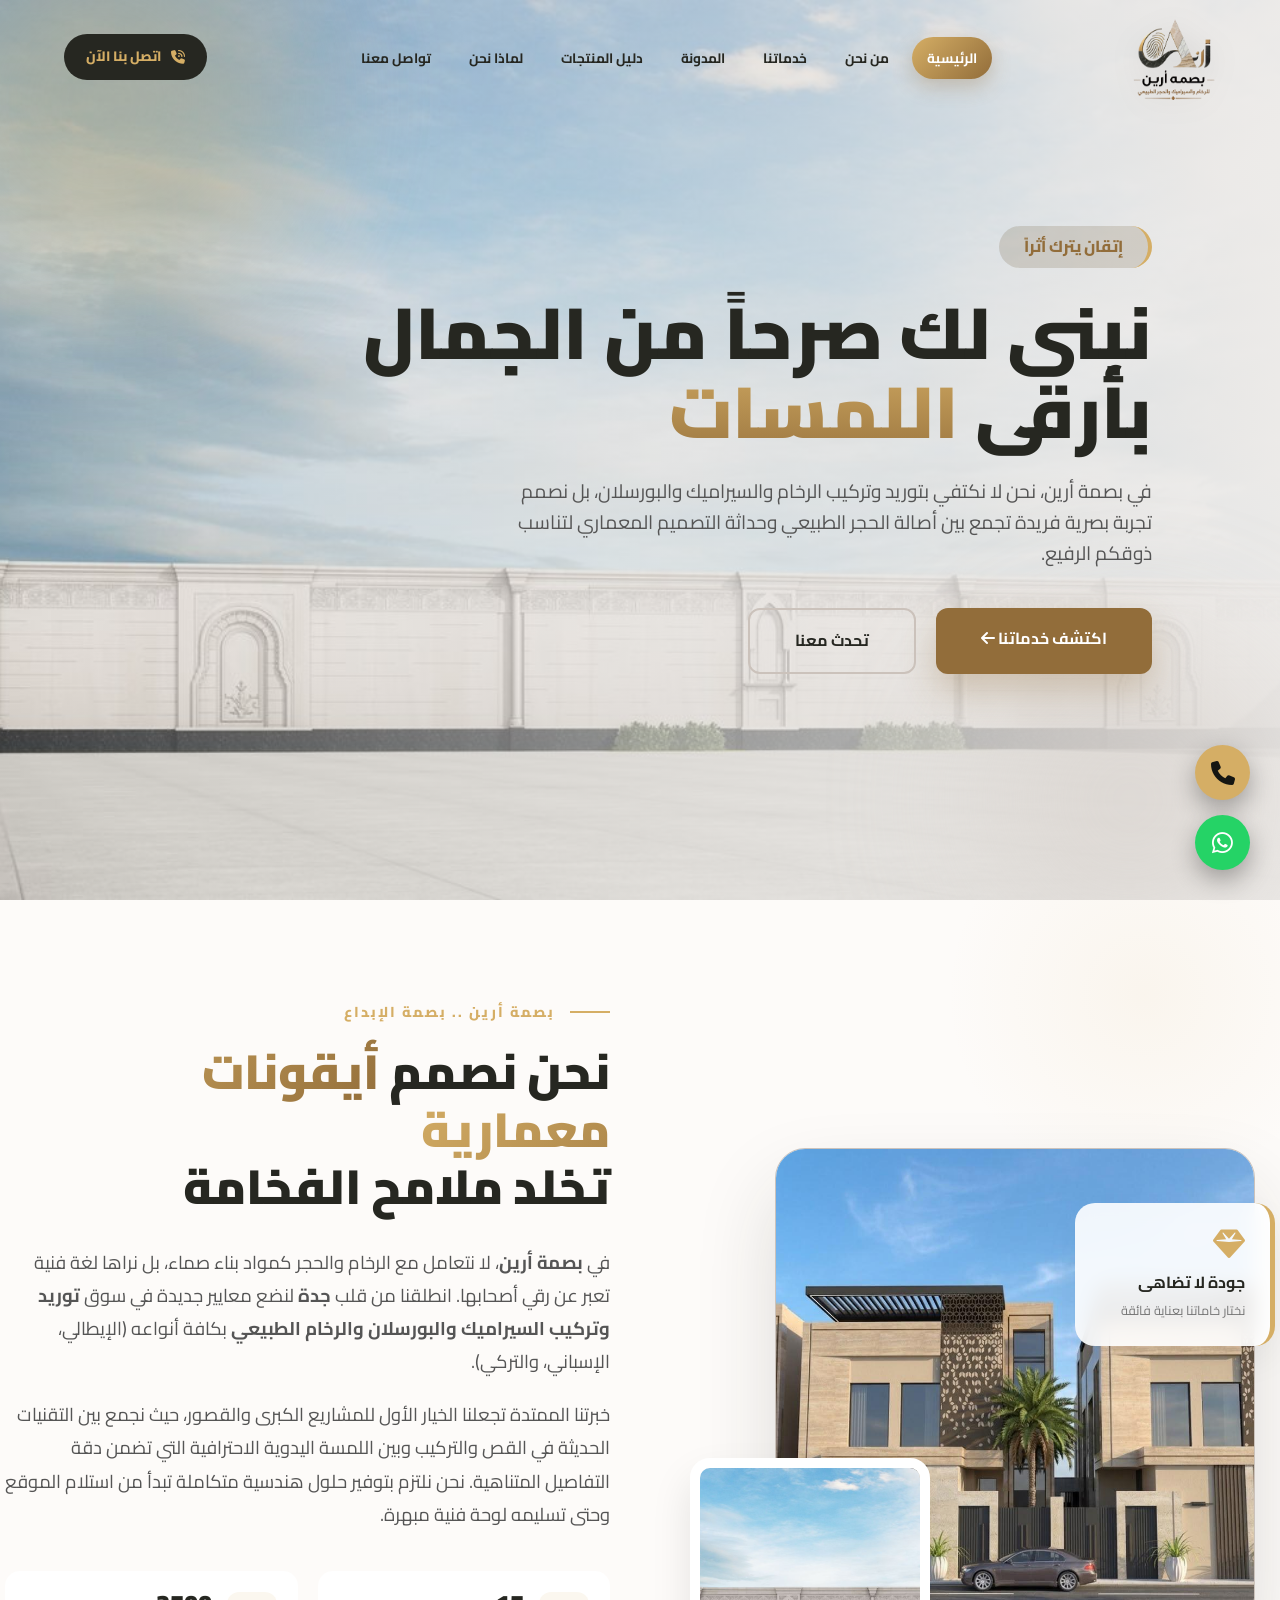
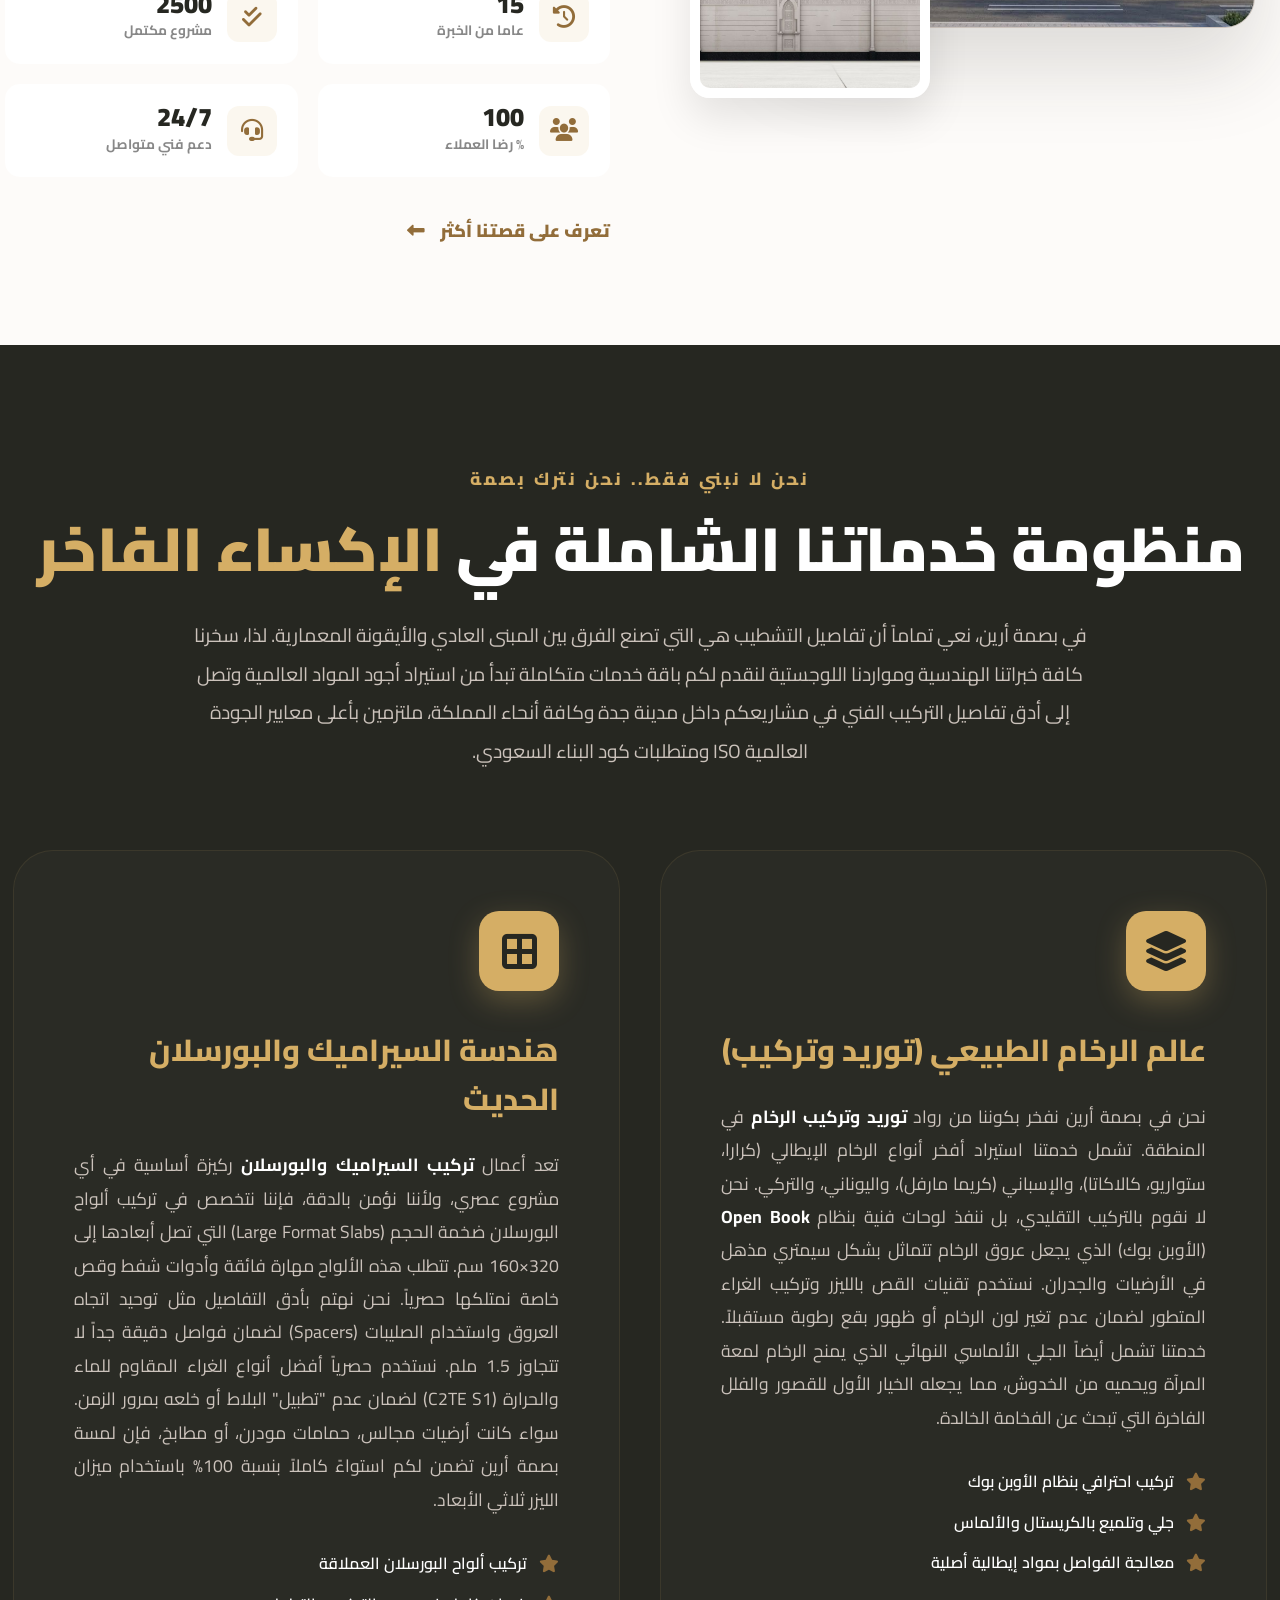
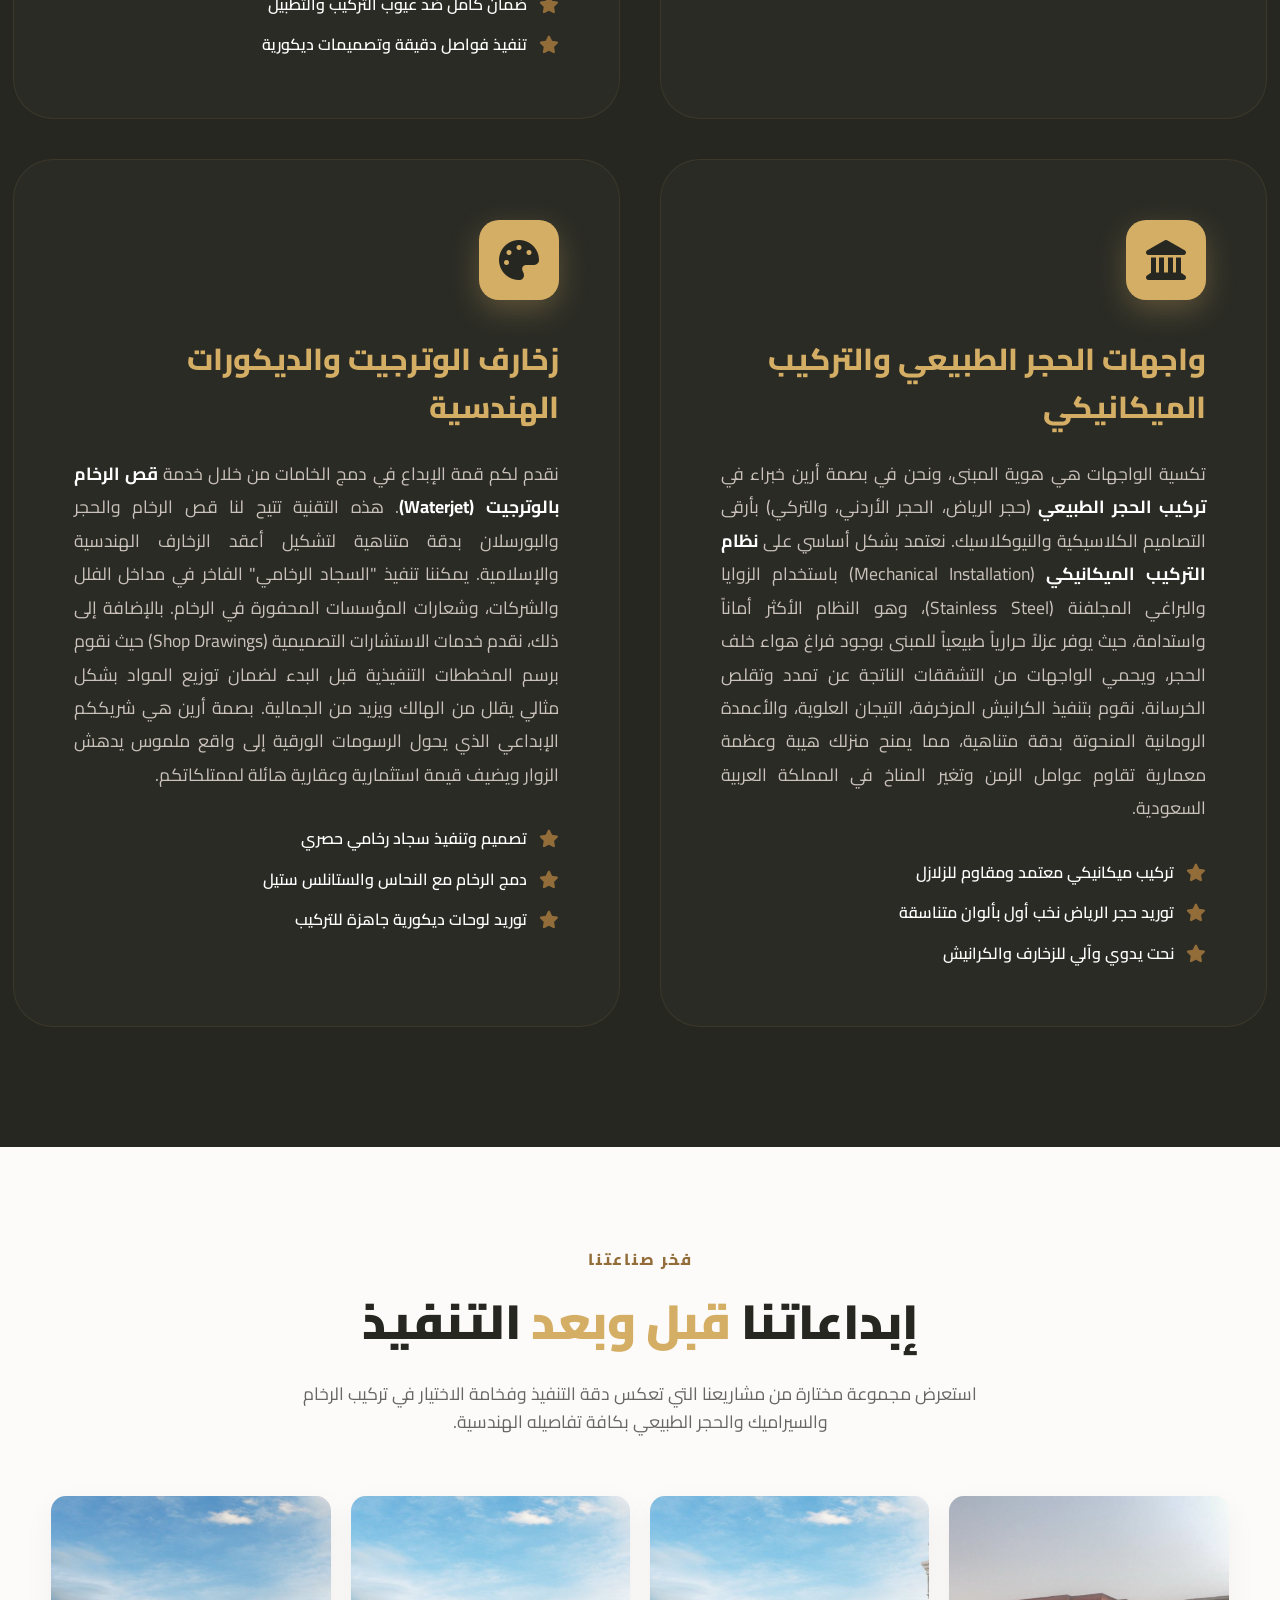
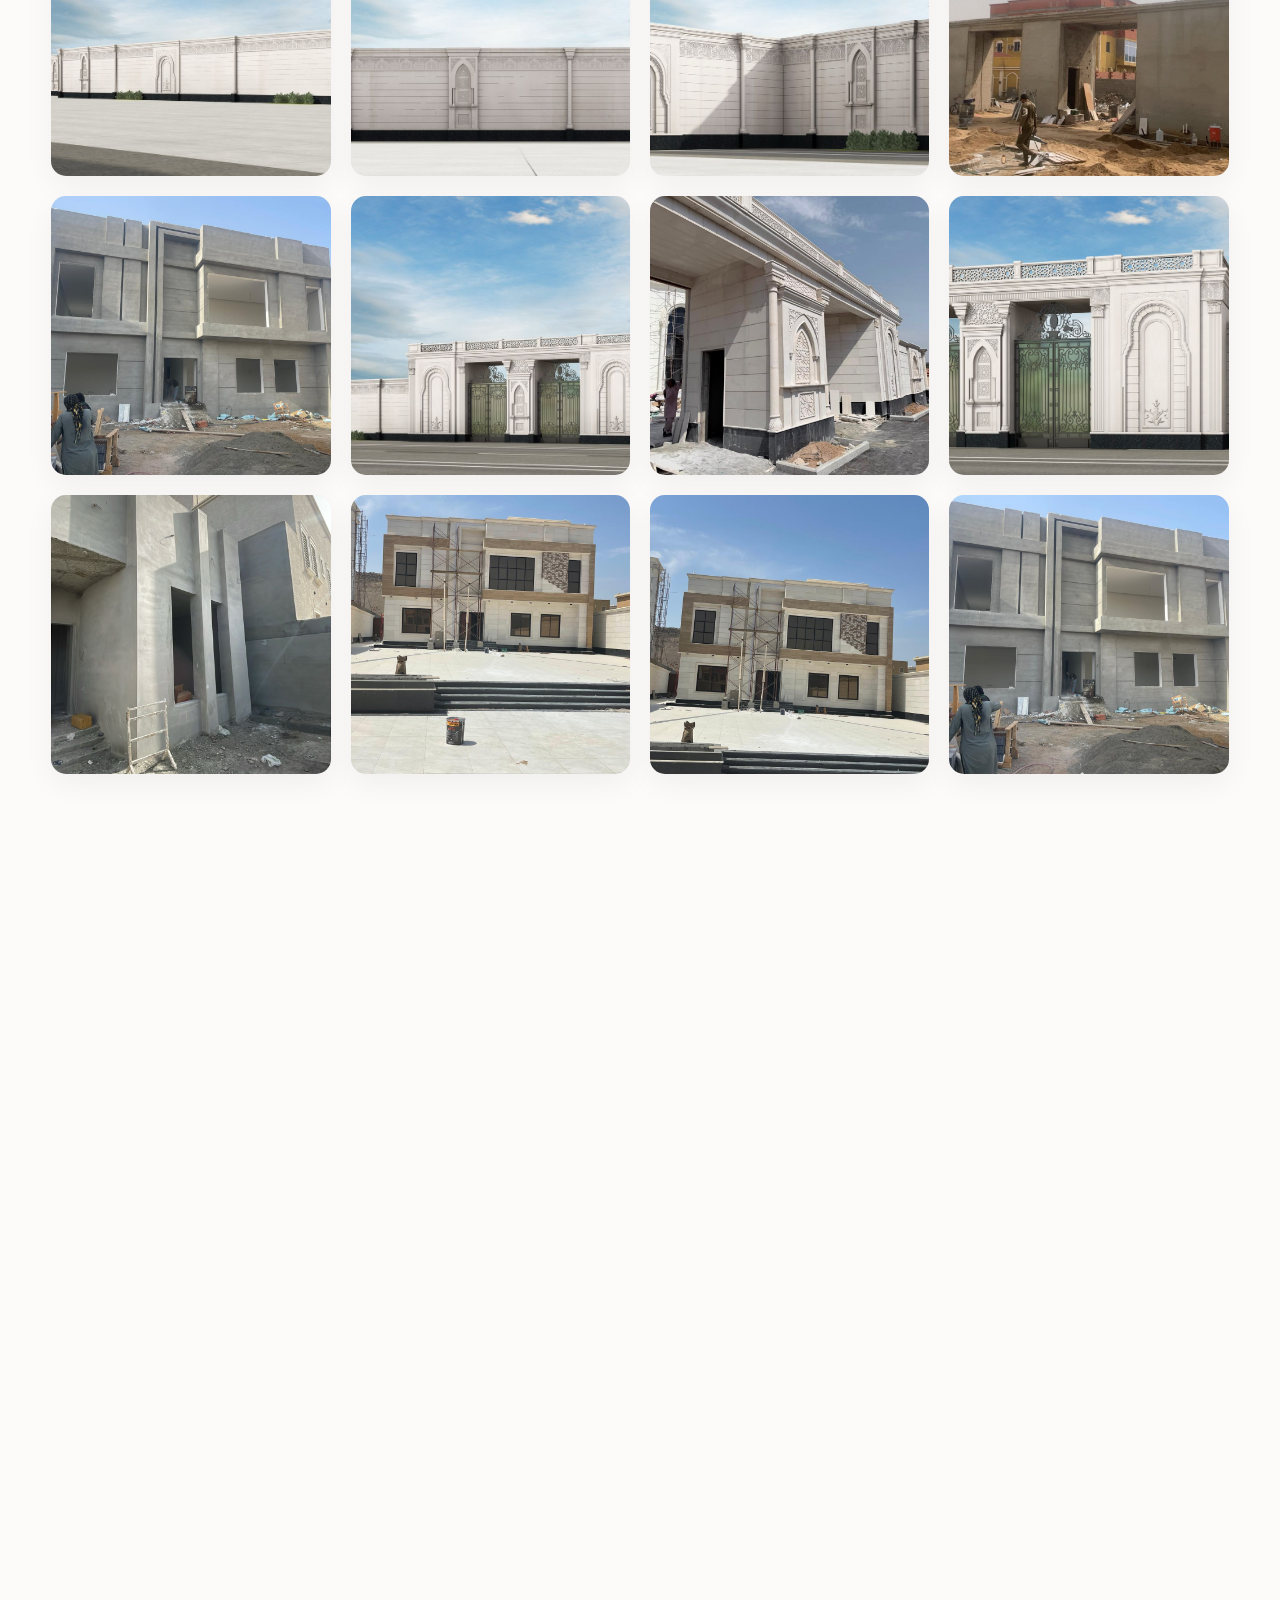
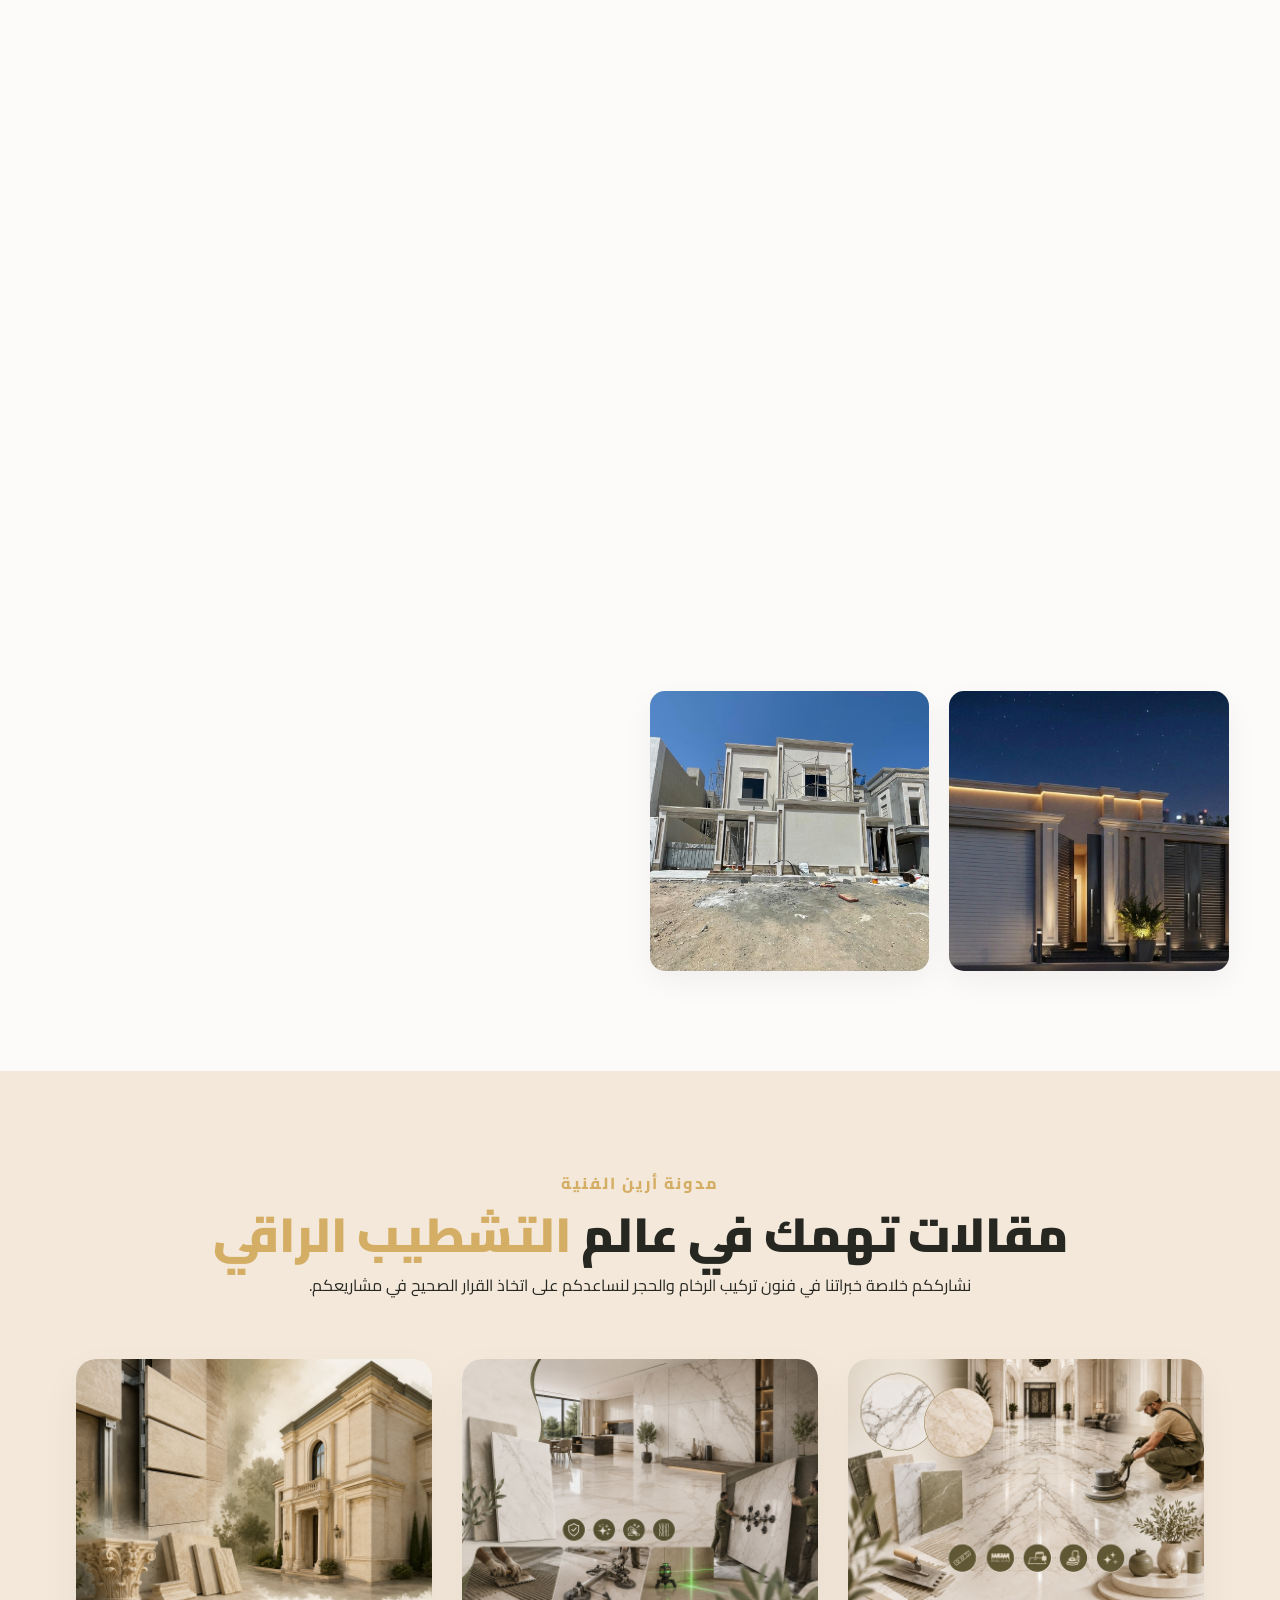
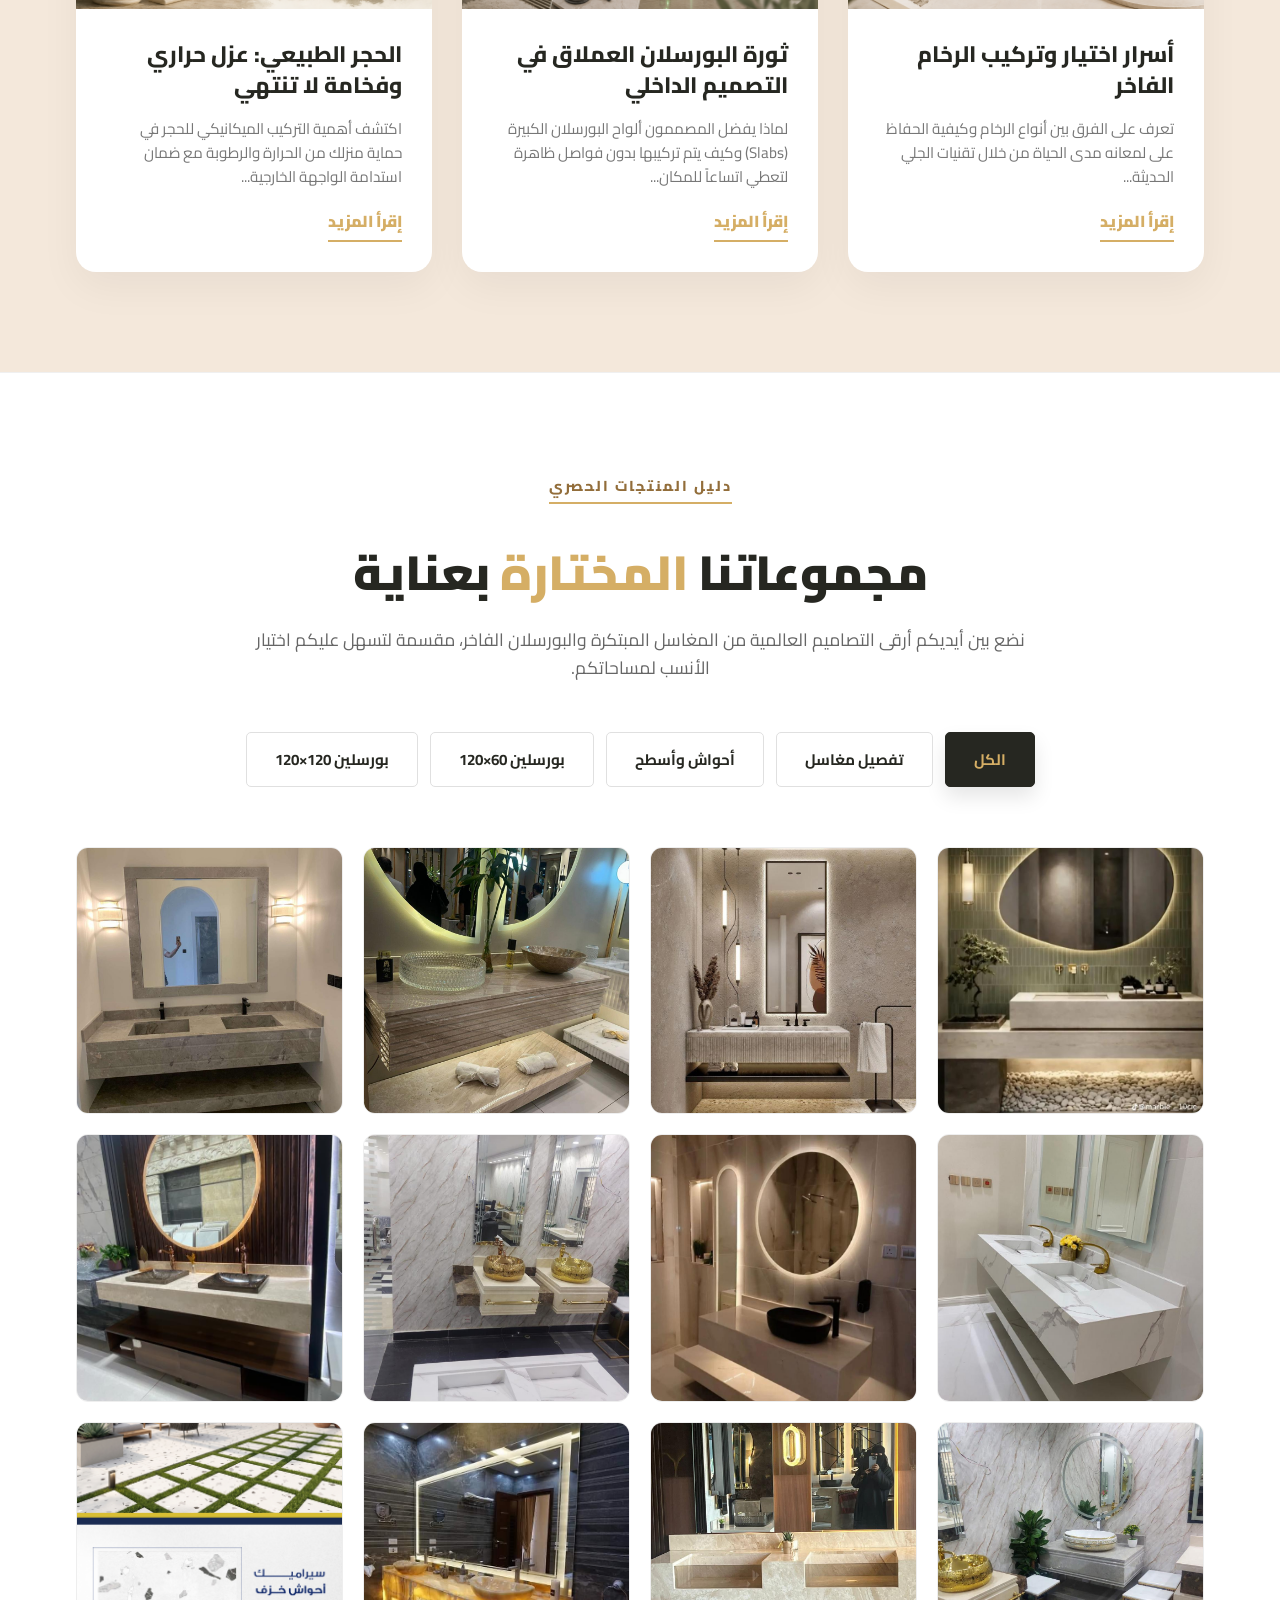
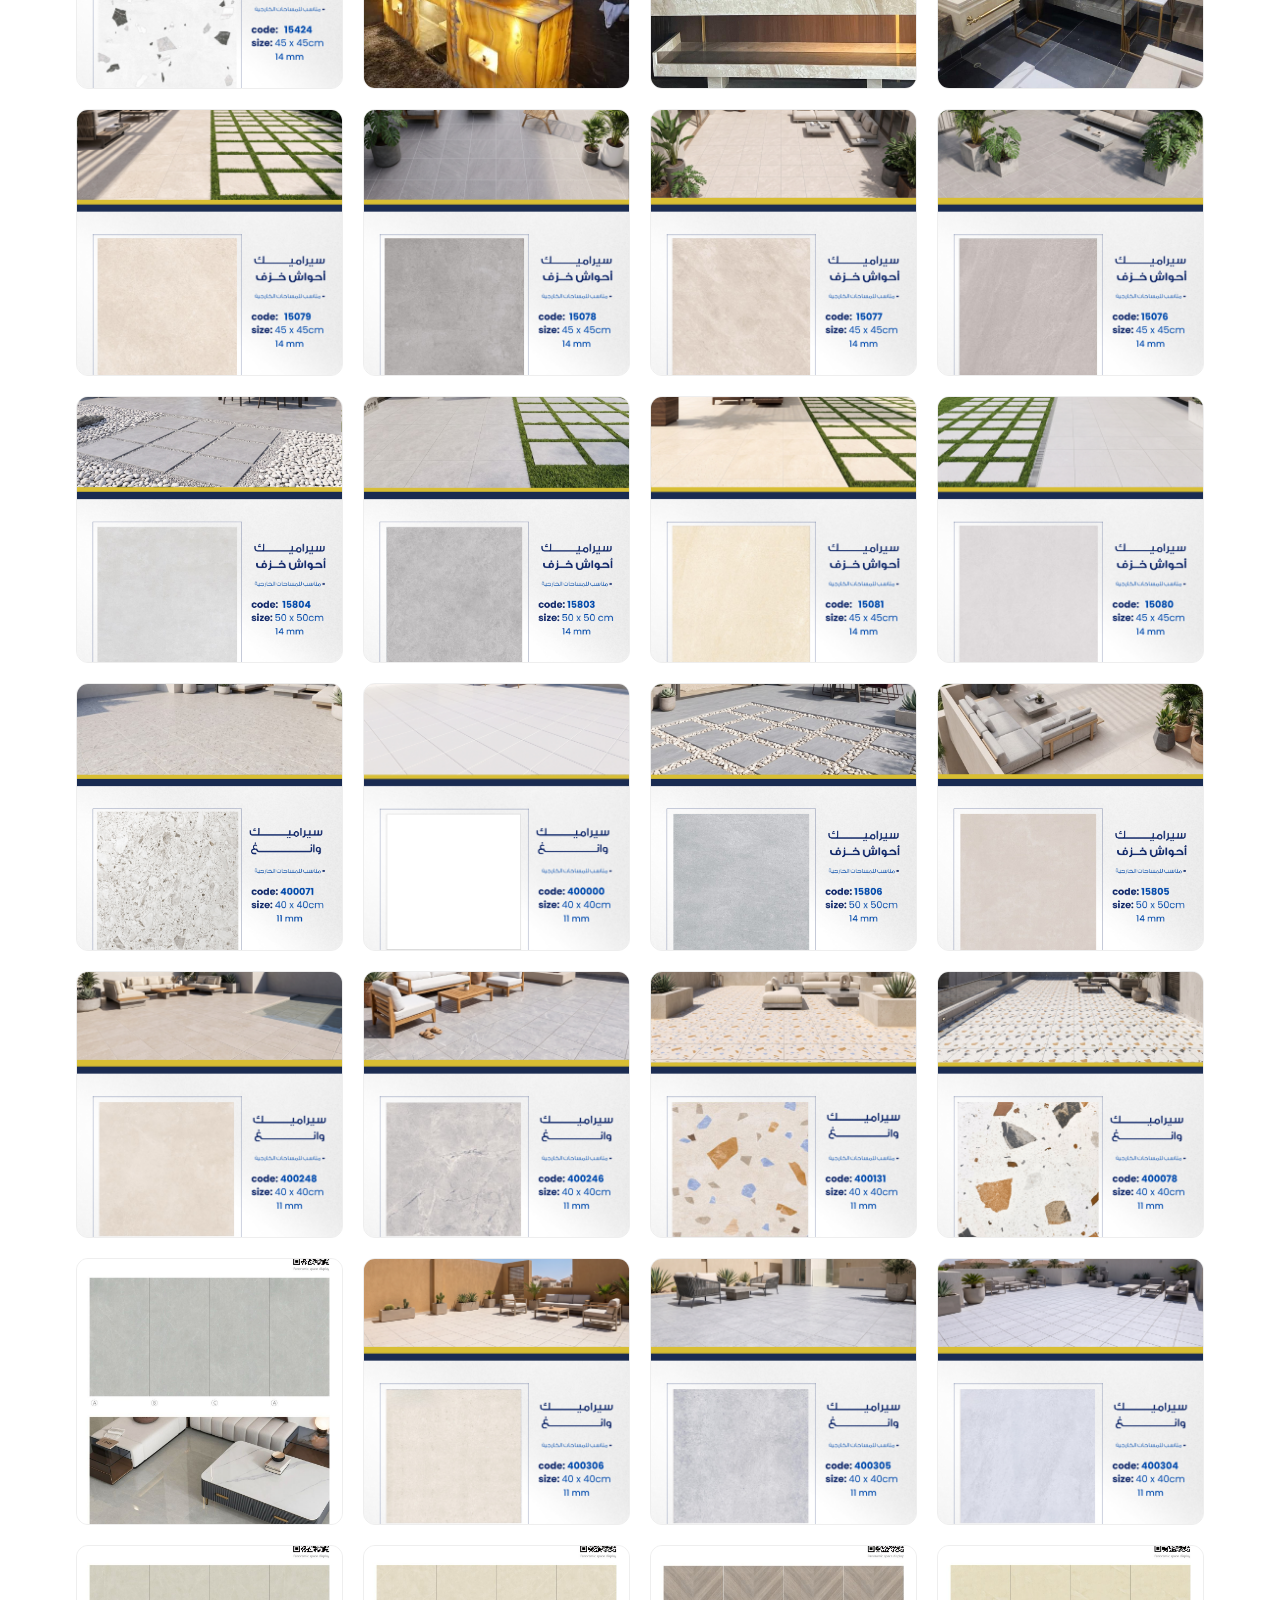
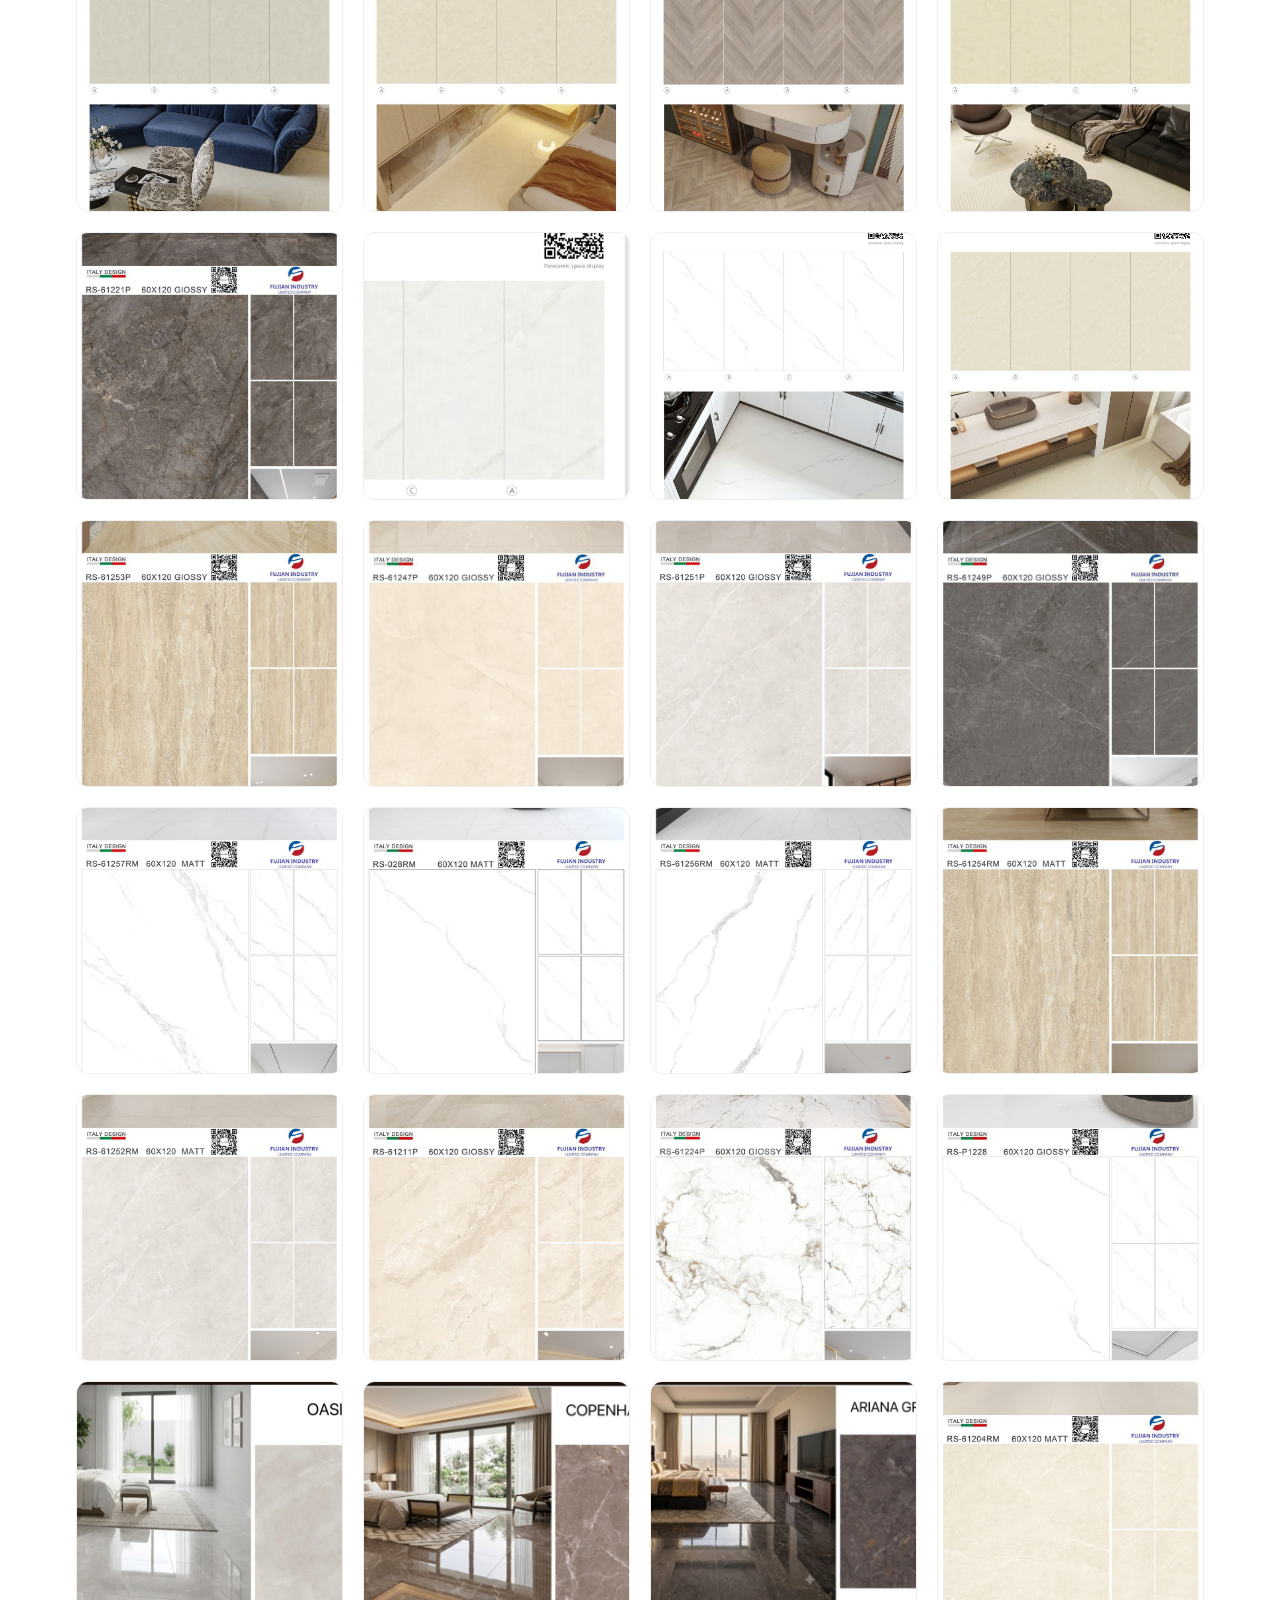
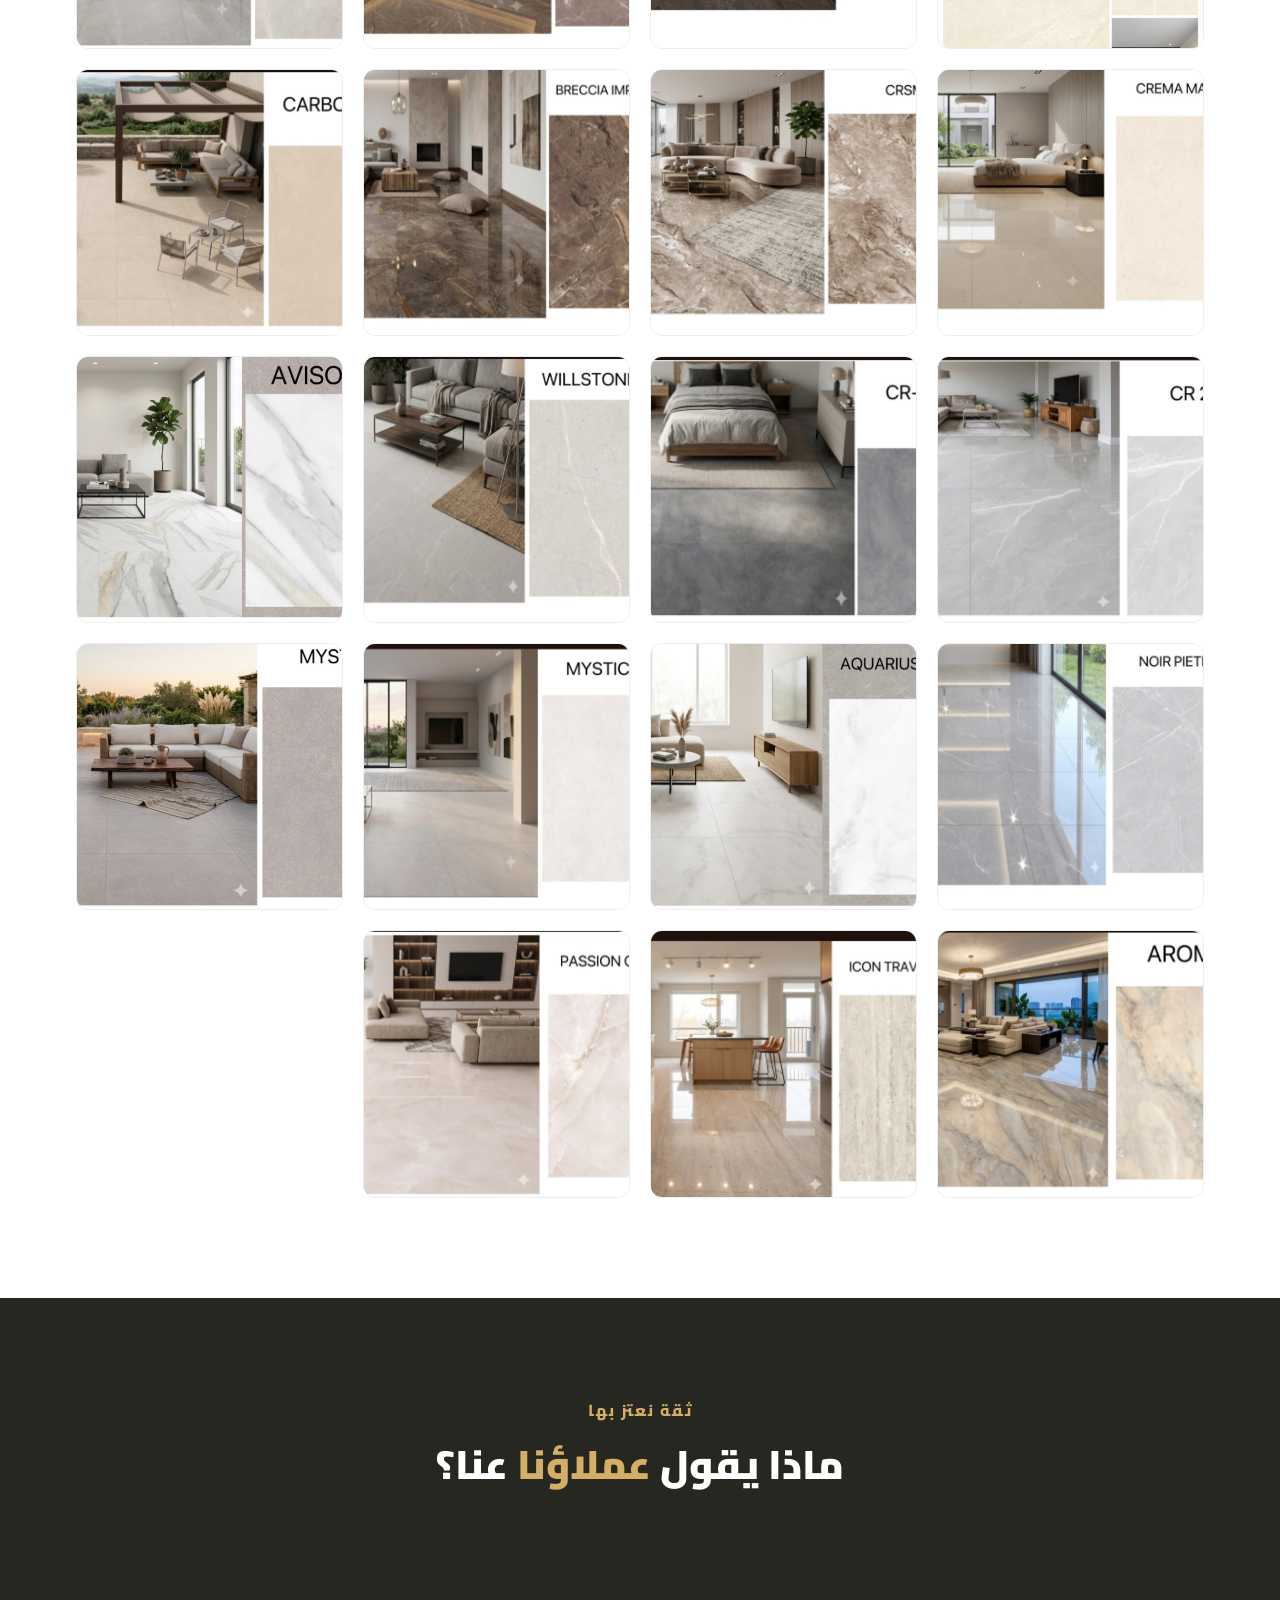
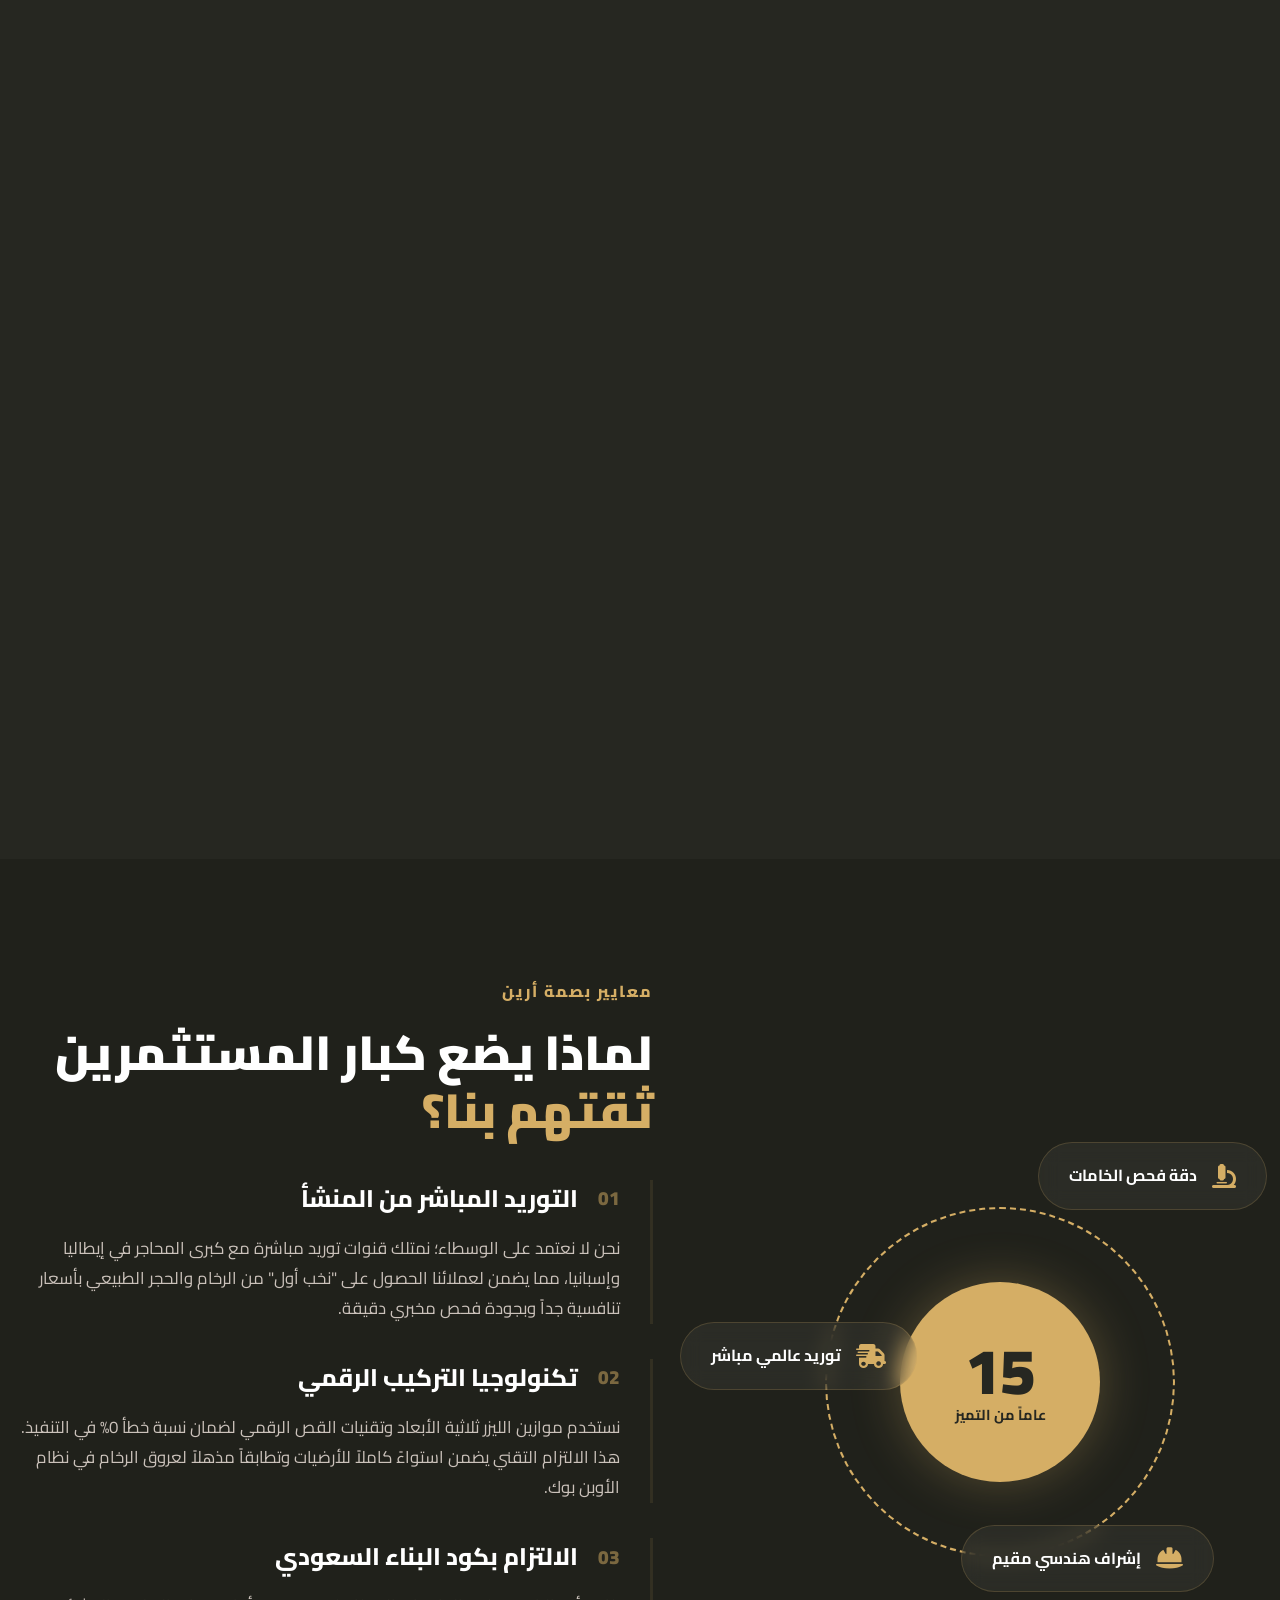
==== commit 4debd3da: "message" ====
--- a/index.html
+++ b/index.html
@@ -25,8 +25,8 @@
                 <li><a href="#home" class="nav-link active">الرئيسية</a></li>
                 <li><a href="#about" class="nav-link">من نحن</a></li>
                 <li><a href="#services" class="nav-link">خدماتنا</a></li>
-                <li><a href="#projects" class="nav-link">معرض أعمالنا</a></li>
                 <li><a href="#blog" class="nav-link">المدونة</a></li>
+                <li><a href="#collections" class="nav-link">دليل المنتجات</a></li>
                 <li><a href="#whyus" class="nav-link">لماذا نحن</a></li>
                 <li><a href="#contact" class="nav-link">تواصل معنا</a></li>
             </ul>
@@ -50,8 +50,8 @@
                 <li><a href="#home">الرئيسية</a></li>
                 <li><a href="#about">من نحن</a></li>
                 <li><a href="#services">خدماتنا</a></li>
-                <li><a href="#projects">معرض أعمالنا</a></li>
                 <li><a href="#blog">المدونة</a></li>
+                <li><a href="#collections">دليل المنتجات</a></li>
                 <li><a href="#whyus">لماذا نحن</a></li>
                 <li><a href="#contact">تواصل معنا</a></li>
             </ul>
@@ -307,6 +307,97 @@
         </div>
     </div>
 </section>
+<section id="collections" class="white-collections">
+    <div class="content-wrapper-large">
+        <div class="coll-header-white">
+            <span class="badge-gold">دليل المنتجات الحصري</span>
+            <h2 class="title-dark">مجموعاتنا <span>المختارة</span> بعناية</h2>
+            <p class="desc-grey">نضع بين أيديكم أرقى التصاميم العالمية من المغاسل المبتكرة والبورسلان الفاخر، مقسمة لتسهل عليكم اختيار الأنسب لمساحاتكم.</p>
+        </div>
+
+        <div class="modern-filter-bar">
+            <button class="filter-trigger active" data-filter="all">الكل</button>
+            <button class="filter-trigger" data-filter="sinks">تفصيل مغاسل</button>
+            <button class="filter-trigger" data-filter="outdoor">أحواش وأسطح</button>
+            <button class="filter-trigger" data-filter="p-60">بورسلين 60×120</button>
+            <button class="filter-trigger" data-filter="p-120">بورسلين 120×120</button>
+        </div>
+
+        <div class="coll-masonry-grid" id="masonryGrid">
+<div class="masonry-item sinks"><img src="images/IMG-20260907-WA0005.jpg" alt="تفصيل مغاسل"></div>
+<div class="masonry-item sinks"><img src="images/IMG-20260907-WA0006.jpg" alt="تفصيل مغاسل"></div>
+<div class="masonry-item sinks"><img src="images/IMG-20260907-WA0008.jpg" alt="تفصيل مغاسل"></div>
+<div class="masonry-item sinks"><img src="images/IMG-20260907-WA0009.jpg" alt="تفصيل مغاسل"></div>
+<div class="masonry-item sinks"><img src="images/IMG-20260907-WA0014.jpg" alt="تفصيل مغاسل"></div>
+<div class="masonry-item sinks"><img src="images/IMG-20260907-WA0016.jpg" alt="تفصيل مغاسل"></div>
+<div class="masonry-item sinks"><img src="images/IMG-20260907-WA0022.jpg" alt="تفصيل مغاسل"></div>
+<div class="masonry-item sinks"><img src="images/IMG-20260907-WA0024.jpg" alt="تفصيل مغاسل"></div>
+<div class="masonry-item sinks"><img src="images/IMG-20260907-WA0026.jpg" alt="تفصيل مغاسل"></div>
+<div class="masonry-item sinks"><img src="images/IMG-20260907-WA0028.jpg" alt="تفصيل مغاسل"></div>
+<div class="masonry-item sinks"><img src="images/IMG-20260907-WA0030.jpg" alt="تفصيل مغاسل"></div>
+<div class="masonry-item outdoor"><img src="images/14524.png" alt="أحواش وأسطح"></div>
+<div class="masonry-item outdoor"><img src="images/15076.png" alt="أحواش وأسطح"></div>
+<div class="masonry-item outdoor"><img src="images/15077.png" alt="أحواش وأسطح"></div>
+<div class="masonry-item outdoor"><img src="images/15078.png" alt="أحواش وأسطح"></div>
+<div class="masonry-item outdoor"><img src="images/15079.png" alt="أحواش وأسطح"></div>
+<div class="masonry-item outdoor"><img src="images/15080.png" alt="أحواش وأسطح"></div>
+<div class="masonry-item outdoor"><img src="images/15081.png" alt="أحواش وأسطح"></div>
+<div class="masonry-item outdoor"><img src="images/15803.jpg" alt="أحواش وأسطح"></div>
+<div class="masonry-item outdoor"><img src="images/15804.jpg" alt="أحواش وأسطح"></div>
+<div class="masonry-item outdoor"><img src="images/15805.jpg" alt="أحواش وأسطح"></div>
+<div class="masonry-item outdoor"><img src="images/15806.jpg" alt="أحواش وأسطح"></div>
+<div class="masonry-item outdoor"><img src="images/400000.png" alt="أحواش وأسطح"></div>
+<div class="masonry-item outdoor"><img src="images/400071.jpg" alt="أحواش وأسطح"></div>
+<div class="masonry-item outdoor"><img src="images/400078.png" alt="أحواش وأسطح"></div>
+<div class="masonry-item outdoor"><img src="images/400131.png" alt="أحواش وأسطح"></div>
+<div class="masonry-item outdoor"><img src="images/400246.png" alt="أحواش وأسطح"></div>
+<div class="masonry-item outdoor"><img src="images/400248.png" alt="أحواش وأسطح"></div>
+<div class="masonry-item outdoor"><img src="images/400304.png" alt="أحواش وأسطح"></div>
+<div class="masonry-item outdoor"><img src="images/400305.png" alt="أحواش وأسطح"></div>
+<div class="masonry-item outdoor"><img src="images/400306.png" alt="أحواش وأسطح"></div>
+<div class="masonry-item p-60"><img src="images/IMG-20260907-WA0031.jpg" alt="بورسلين 60×120"></div>
+<div class="masonry-item p-60"><img src="images/IMG-20260907-WA0032.jpg" alt="بورسلين 60×120"></div>
+<div class="masonry-item p-60"><img src="images/IMG-20260907-WA0033.jpg" alt="بورسلين 60×120"></div>
+<div class="masonry-item p-60"><img src="images/IMG-20260907-WA0035.jpg" alt="بورسلين 60×120"></div>
+<div class="masonry-item p-60"><img src="images/IMG-20260907-WA0037.jpg" alt="بورسلين 60×120"></div>
+<div class="masonry-item p-60"><img src="images/IMG-20260907-WA0038.jpg" alt="بورسلين 60×120"></div>
+<div class="masonry-item p-60"><img src="images/IMG-20260907-WA0039.jpg" alt="بورسلين 60×120"></div>
+<div class="masonry-item p-60"><img src="images/IMG-20260907-WA0040.jpg" alt="بورسلين 60×120"></div>
+<div class="masonry-item p-60"><img src="images/IMG-20260907-WA0046.jpg" alt="بورسلين 60×120"></div>
+<div class="masonry-item p-60"><img src="images/IMG-20260907-WA0047.jpg" alt="بورسلين 60×120"></div>
+<div class="masonry-item p-60"><img src="images/IMG-20260907-WA0048.jpg" alt="بورسلين 60×120"></div>
+<div class="masonry-item p-60"><img src="images/IMG-20260907-WA0049.jpg" alt="بورسلين 60×120"></div>
+<div class="masonry-item p-60"><img src="images/IMG-20260907-WA0050.jpg" alt="بورسلين 60×120"></div>
+<div class="masonry-item p-60"><img src="images/IMG-20260907-WA0051.jpg" alt="بورسلين 60×120"></div>
+<div class="masonry-item p-60"><img src="images/IMG-20260907-WA0052.jpg" alt="بورسلين 60×120"></div>
+<div class="masonry-item p-60"><img src="images/IMG-20260907-WA0053.jpg" alt="بورسلين 60×120"></div>
+<div class="masonry-item p-60"><img src="images/IMG-20260907-WA0054.jpg" alt="بورسلين 60×120"></div>
+<div class="masonry-item p-60"><img src="images/IMG-20260907-WA0055.jpg" alt="بورسلين 60×120"></div>
+<div class="masonry-item p-60"><img src="images/IMG-20260907-WA0056.jpg" alt="بورسلين 60×120"></div>
+<div class="masonry-item p-60"><img src="images/IMG-20260907-WA0057.jpg" alt="بورسلين 60×120"></div>
+<div class="masonry-item p-60"><img src="images/IMG-20260907-WA0058.jpg" alt="بورسلين 60×120"></div>
+<div class="masonry-item p-60"><img src="images/IMG-20260907-WA0059.jpg" alt="بورسلين 60×120"></div>
+<div class="masonry-item p-120"><img src="images/IMG_20260907_223103.jpg" alt="بورسلين 120×120"></div>
+<div class="masonry-item p-120"><img src="images/IMG_20260907_223123.jpg" alt="بورسلين 120×120"></div>
+<div class="masonry-item p-120"><img src="images/IMG_20260907_223141.jpg" alt="بورسلين 120×120"></div>
+<div class="masonry-item p-120"><img src="images/IMG_20260907_223215.jpg" alt="بورسلين 120×120"></div>
+<div class="masonry-item p-120"><img src="images/IMG_20260907_223334.jpg" alt="بورسلين 120×120"></div>
+<div class="masonry-item p-120"><img src="images/IMG_20260907_223350.jpg" alt="بورسلين 120×120"></div>
+<div class="masonry-item p-120"><img src="images/IMG_20260907_223411.jpg" alt="بورسلين 120×120"></div>
+<div class="masonry-item p-120"><img src="images/IMG_20260907_223429.jpg" alt="بورسلين 120×120"></div>
+<div class="masonry-item p-120"><img src="images/IMG_20260907_223450.jpg" alt="بورسلين 120×120"></div>
+<div class="masonry-item p-120"><img src="images/IMG_20260907_223514.jpg" alt="بورسلين 120×120"></div>
+<div class="masonry-item p-120"><img src="images/IMG_20260907_223537.jpg" alt="بورسلين 120×120"></div>
+<div class="masonry-item p-120"><img src="images/IMG_20260907_223601.jpg" alt="بورسلين 120×120"></div>
+<div class="masonry-item p-120"><img src="images/IMG_20260907_223621.jpg" alt="بورسلين 120×120"></div>
+<div class="masonry-item p-120"><img src="images/IMG_20260907_223639.jpg" alt="بورسلين 120×120"></div>
+<div class="masonry-item p-120"><img src="images/IMG_20260907_223658.jpg" alt="بورسلين 120×120"></div>
+<div class="masonry-item p-120"><img src="images/IMG_20260907_223719.jpg" alt="بورسلين 120×120"></div>
+<div class="masonry-item p-120"><img src="images/IMG_20260907_223739.jpg" alt="بورسلين 120×120"></div>
+<div class="masonry-item p-120"><img src="images/IMG_20260907_223757.jpg" alt="بورسلين 120×120"></div>
+        </div>
+    </div>
+</section>
 <section id="testimonials" class="testimonials-section">
     <div class="content-wrapper-large">
         <div class="test-header">
--- a/style.css
+++ b/style.css
@@ -1319,4 +1319,190 @@
     .footer-grid { grid-template-columns: 1fr; text-align: center; }
     .footer-col h4::after { right: 50%; transform: translateX(50%); }
     .social-links { justify-content: center; }
+}
+@media (max-width: 768px) {
+    .hero h2 {
+        font-size: 1.6rem !important;
+        line-height: 1.3;
+    }
+
+    .hero-desc {
+        font-size: 0.85rem !important;
+        line-height: 1.6;
+    }
+
+    .main-wrapper-padding, 
+    .content-wrapper-large {
+        padding: 0 4% !important;
+    }
+
+    .service-block, 
+    .blog-card, 
+    .test-card {
+        padding: 25px 20px !important;
+        width: 100% !important;
+    }
+
+    .service-block p, 
+    .blog-info p, 
+    .test-card p {
+        font-size: 0.85rem !important;
+        margin-bottom: 15px !important;
+    }
+
+    .service-icon-wrap {
+        width: 50px !important;
+        height: 50px !important;
+        font-size: 1.5rem !important;
+        margin-bottom: 15px !important;
+    }
+
+    .close-panel {
+        top: 15px !important;
+        left: 15px !important;
+        font-size: 2.2rem !important;
+        z-index: 2100;
+    }
+
+    .mobile-links {
+        padding-top: 60px !important;
+    }
+
+    .mobile-links li {
+        margin: 25px 0 !important;
+    }
+
+    .mobile-links a {
+        font-size: 1.4rem !important;
+    }
+}
+.white-collections {
+    background-color: #ffffff;
+    padding: 100px 0;
+    border-top: 1px solid #f0f0f0;
+}
+
+.coll-header-white {
+    text-align: center;
+    margin-bottom: 50px;
+    padding: 0 10%;
+}
+
+.badge-gold {
+    color: #926d3a;
+    font-weight: 800;
+    font-size: 0.9rem;
+    letter-spacing: 2px;
+    text-transform: uppercase;
+    border-bottom: 2px solid #d5ae65;
+    padding-bottom: 5px;
+    margin-bottom: 15px;
+    display: inline-block;
+}
+
+.title-dark {
+    font-size: 3rem;
+    color: #262721;
+    font-weight: 900;
+    margin: 15px 0;
+}
+
+.title-dark span {
+    color: #d5ae65;
+}
+
+.desc-grey {
+    color: #666;
+    font-size: 1.1rem;
+    max-width: 800px;
+    margin: 0 auto;
+}
+
+.modern-filter-bar {
+    display: flex;
+    justify-content: center;
+    flex-wrap: wrap;
+    gap: 12px;
+    margin-bottom: 60px;
+}
+
+.filter-trigger {
+    background: #fff;
+    border: 1px solid #e0e0e0;
+    color: #262721;
+    padding: 12px 28px;
+    border-radius: 5px;
+    cursor: pointer;
+    font-weight: 700;
+    transition: 0.4s;
+    font-size: 0.95rem;
+}
+
+.filter-trigger:hover, .filter-trigger.active {
+    background: #262721;
+    color: #d5ae65;
+    border-color: #262721;
+    box-shadow: 0 10px 20px rgba(0,0,0,0.1);
+}
+
+.coll-masonry-grid {
+    display: grid;
+    grid-template-columns: repeat(4, 1fr);
+    gap: 20px;
+    padding: 0 5%;
+}
+
+.masonry-item {
+    background: #f9f9f9;
+    border-radius: 12px;
+    overflow: hidden;
+    aspect-ratio: 1/1;
+    transition: 0.5s cubic-bezier(0.2, 1, 0.3, 1);
+    border: 1px solid #eee;
+}
+
+.masonry-item img {
+    width: 100%;
+    height: 100%;
+    object-fit: cover;
+    transition: 0.6s;
+}
+
+.masonry-item:hover {
+    transform: scale(1.03);
+    box-shadow: 0 20px 40px rgba(0,0,0,0.1);
+    border-color: #d5ae65;
+}
+
+.masonry-item:hover img {
+    transform: scale(1.1);
+}
+
+@media (max-width: 1200px) {
+    .coll-masonry-grid { grid-template-columns: repeat(3, 1fr); }
+}
+
+@media (max-width: 768px) {
+    .coll-masonry-grid { grid-template-columns: repeat(2, 1fr); gap: 15px; }
+    .title-dark { font-size: 2rem; }
+    .filter-trigger { font-size: 0.8rem; padding: 10px 15px; }
+}
+
+@media (max-width: 480px) {
+    .coll-masonry-grid { grid-template-columns: 1fr; }
+}
+@media (max-width: 768px) {
+    .coll-masonry-grid {
+        grid-template-columns: 1fr !important;
+        padding: 0 8% !important;
+    }
+
+    .mobile-links a {
+        font-size: 1rem !important;
+    }
+    
+    .masonry-item {
+        aspect-ratio: auto !important;
+        height: auto !important;
+    }
 }
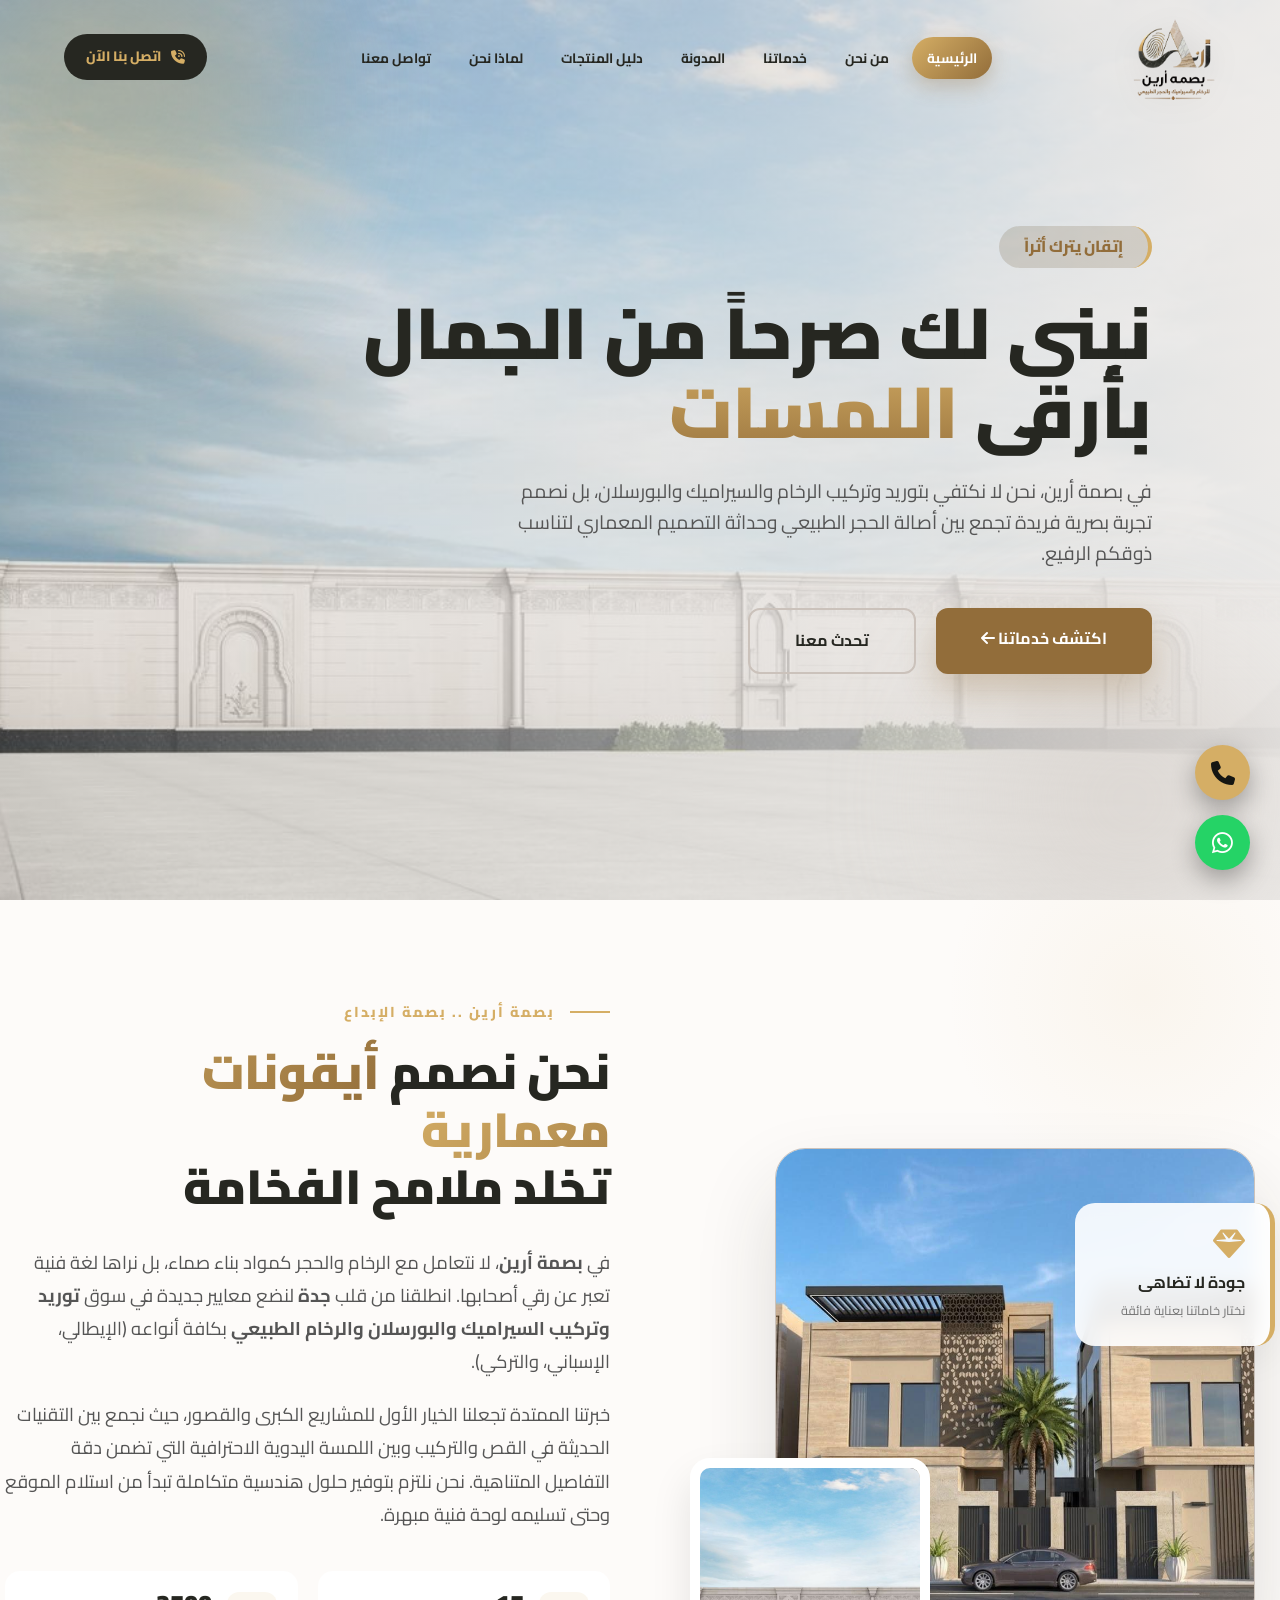
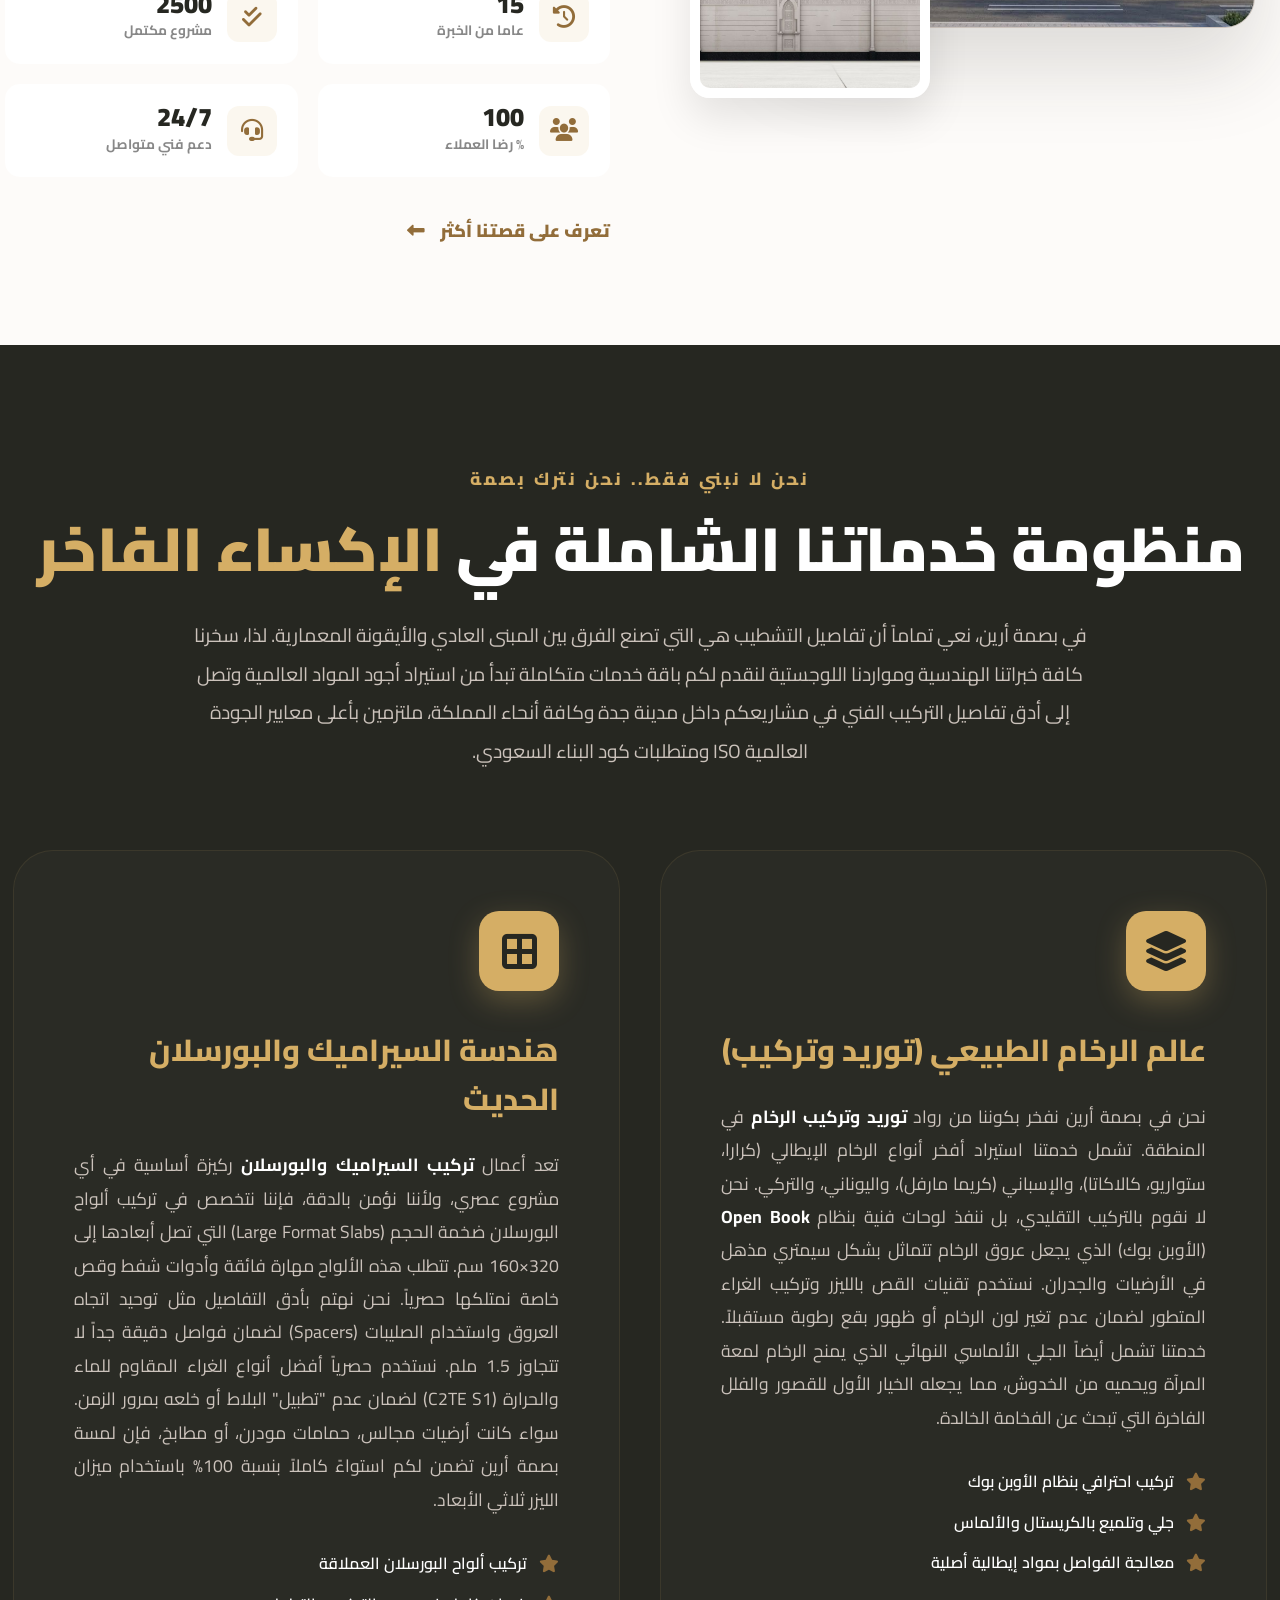
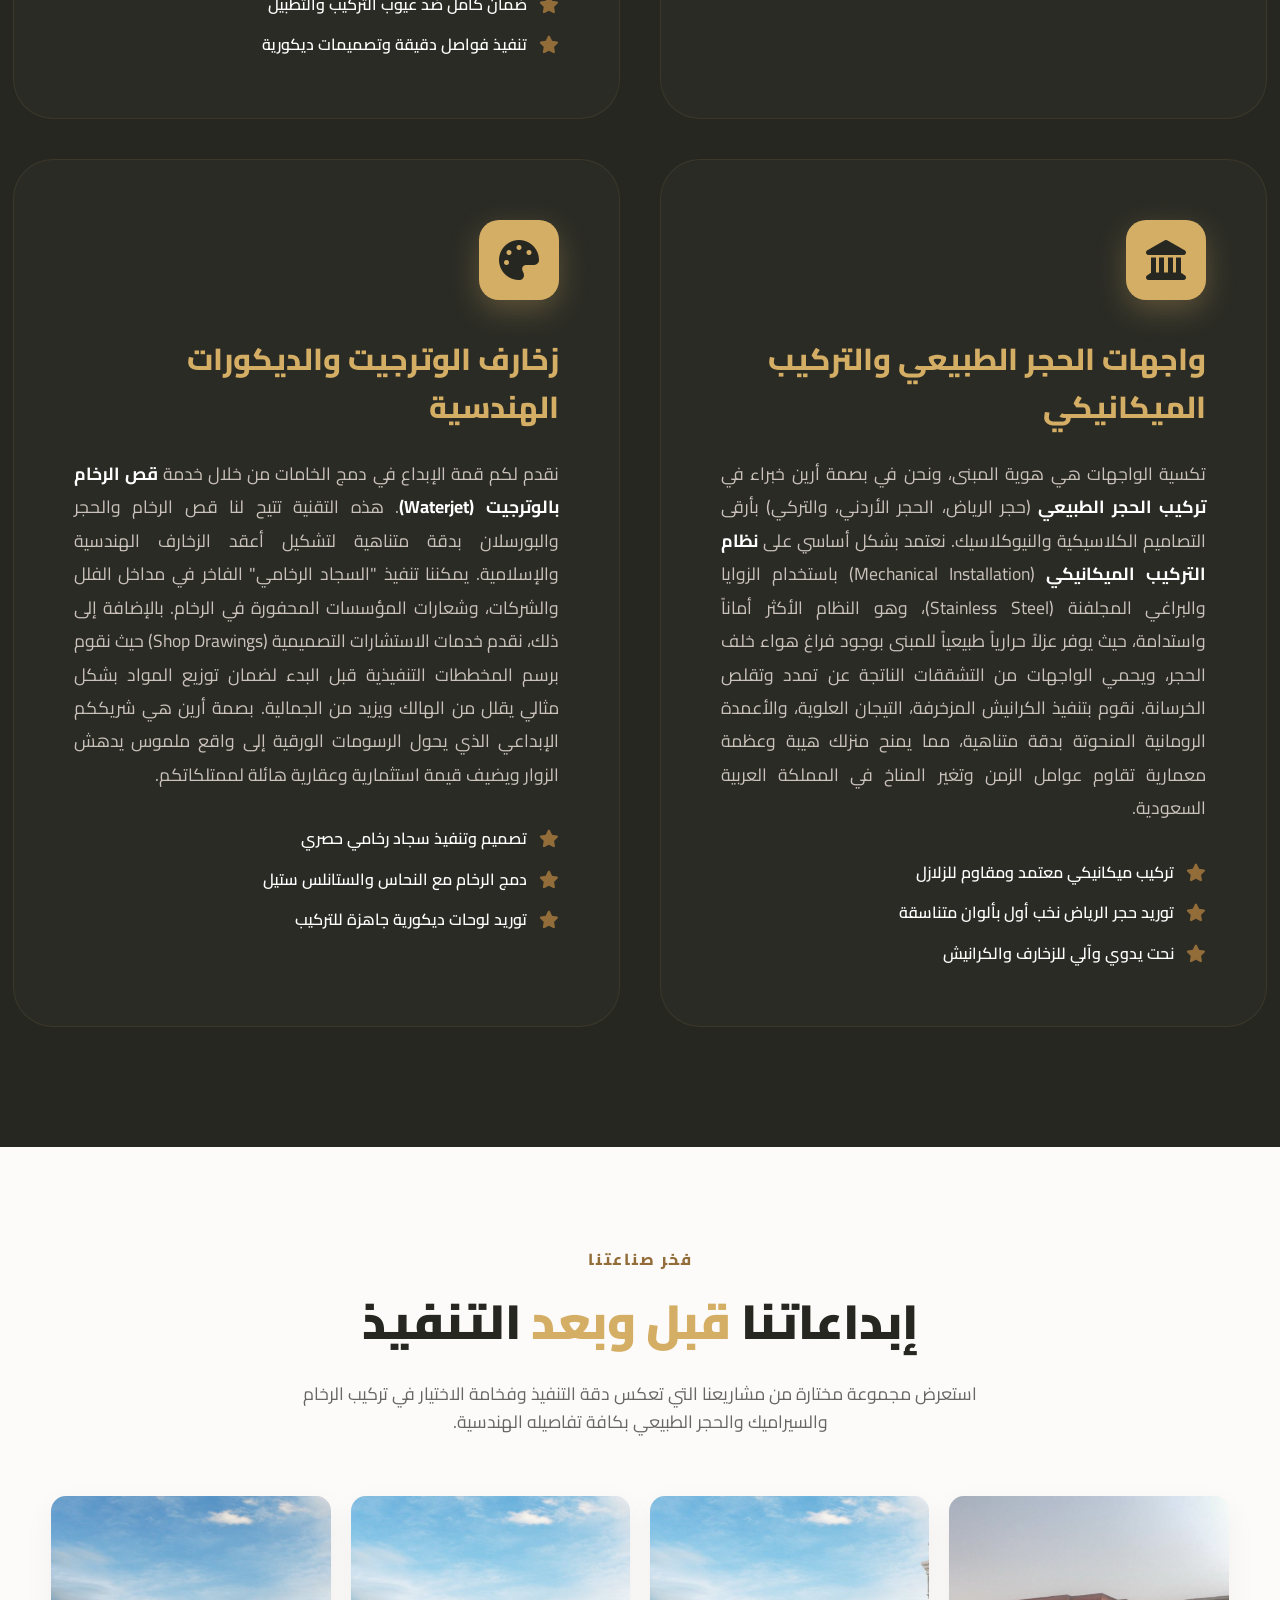
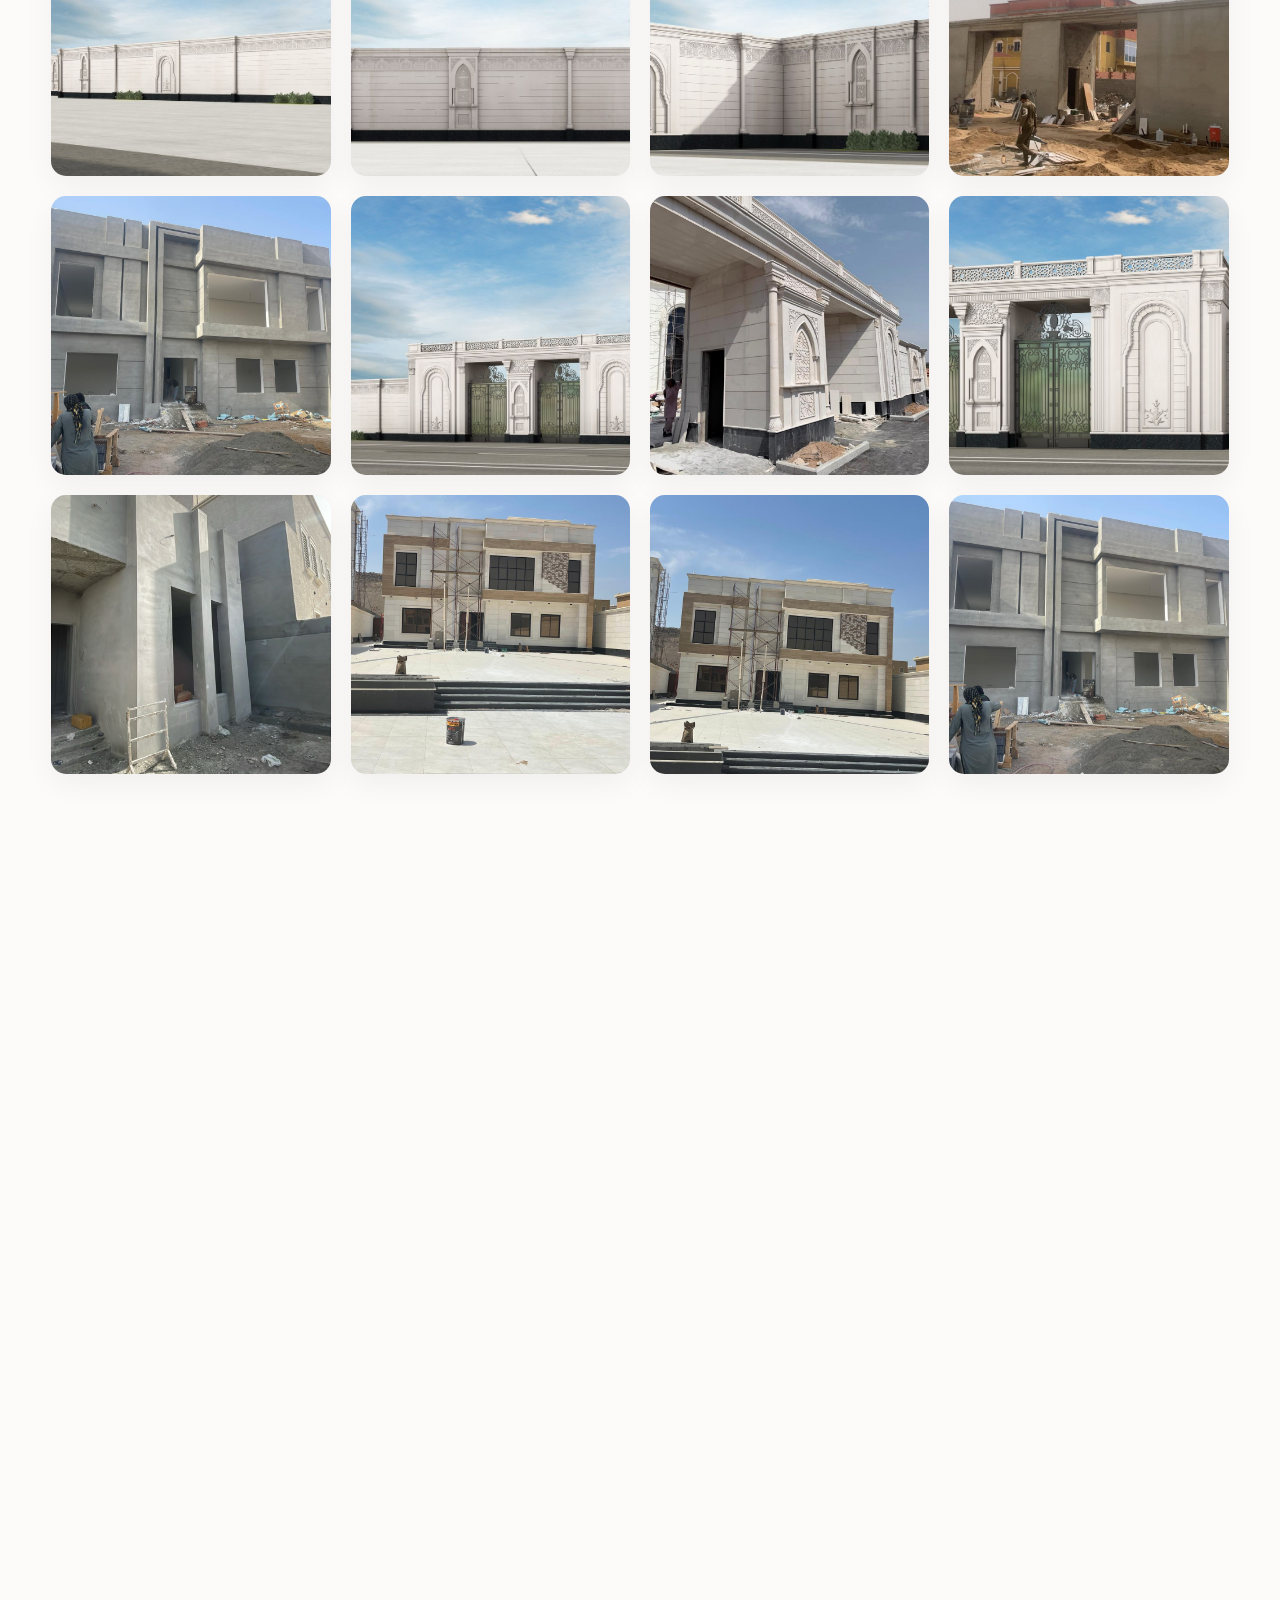
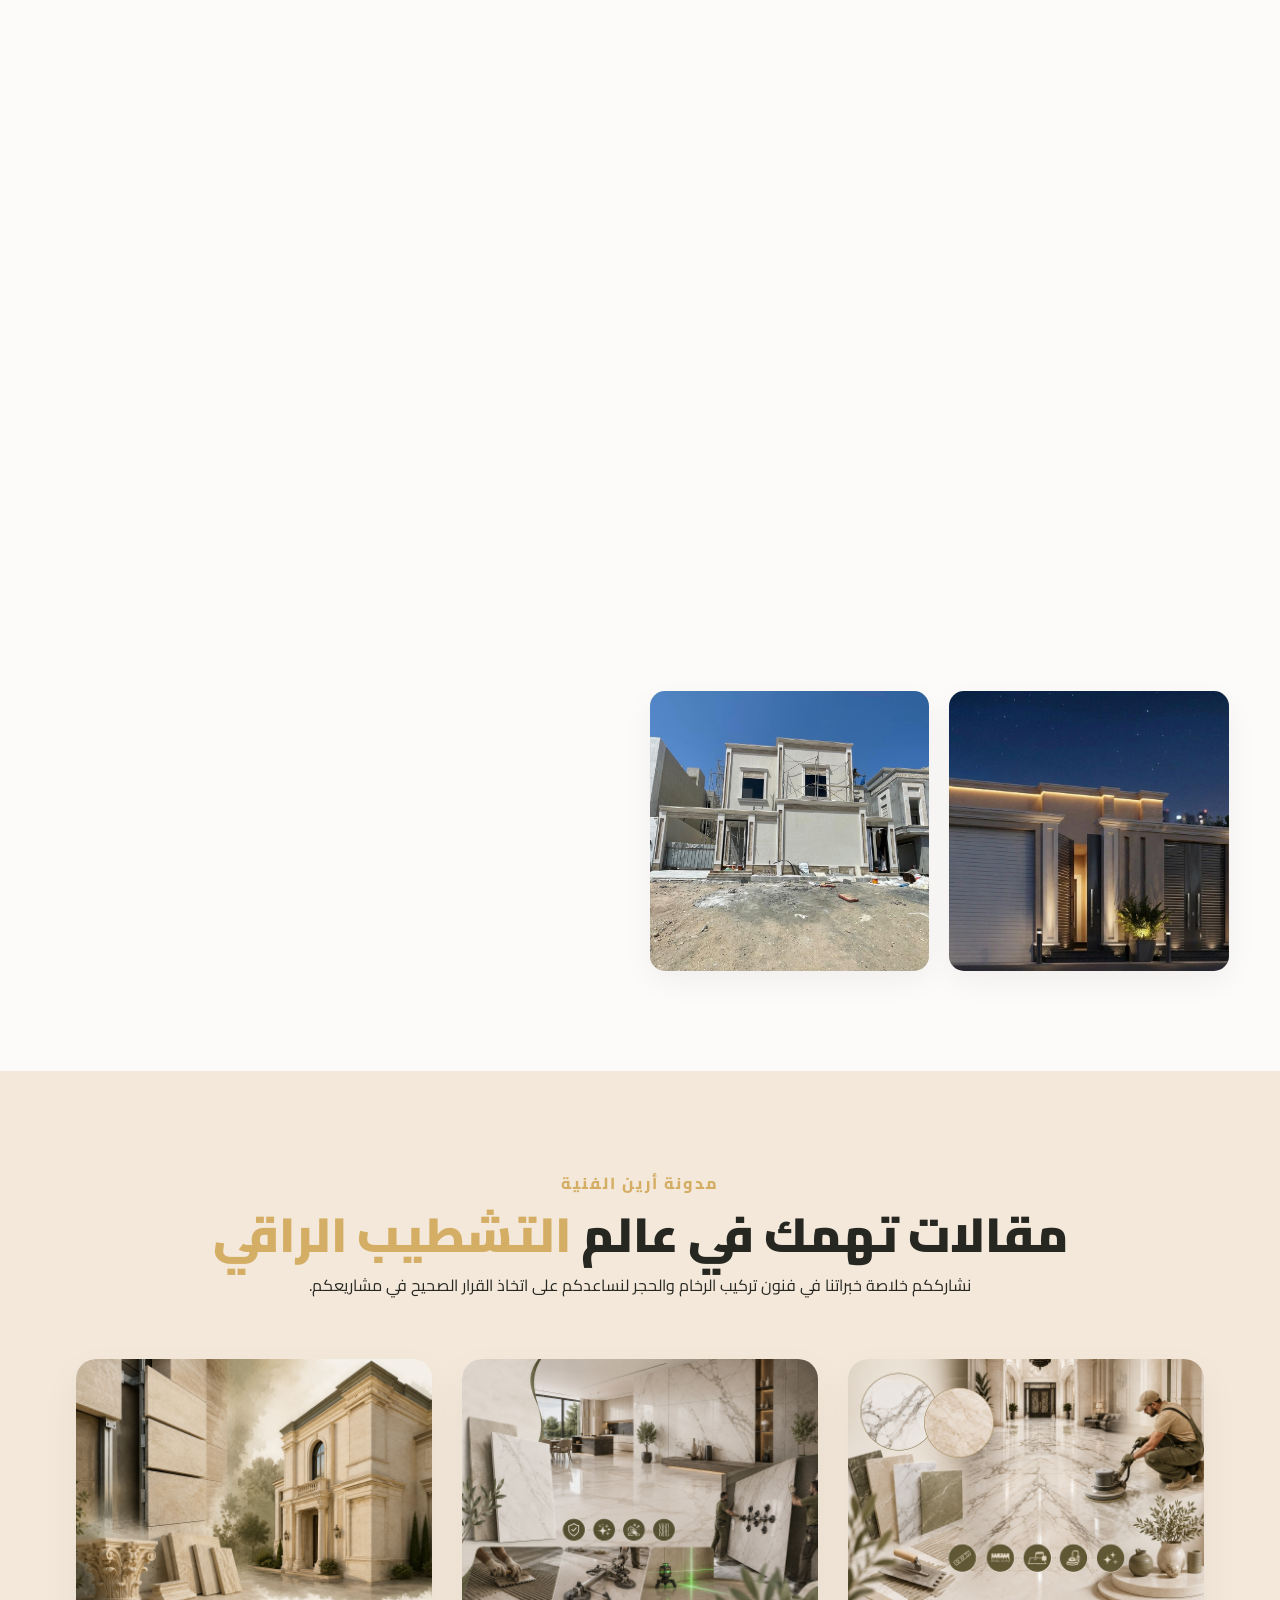
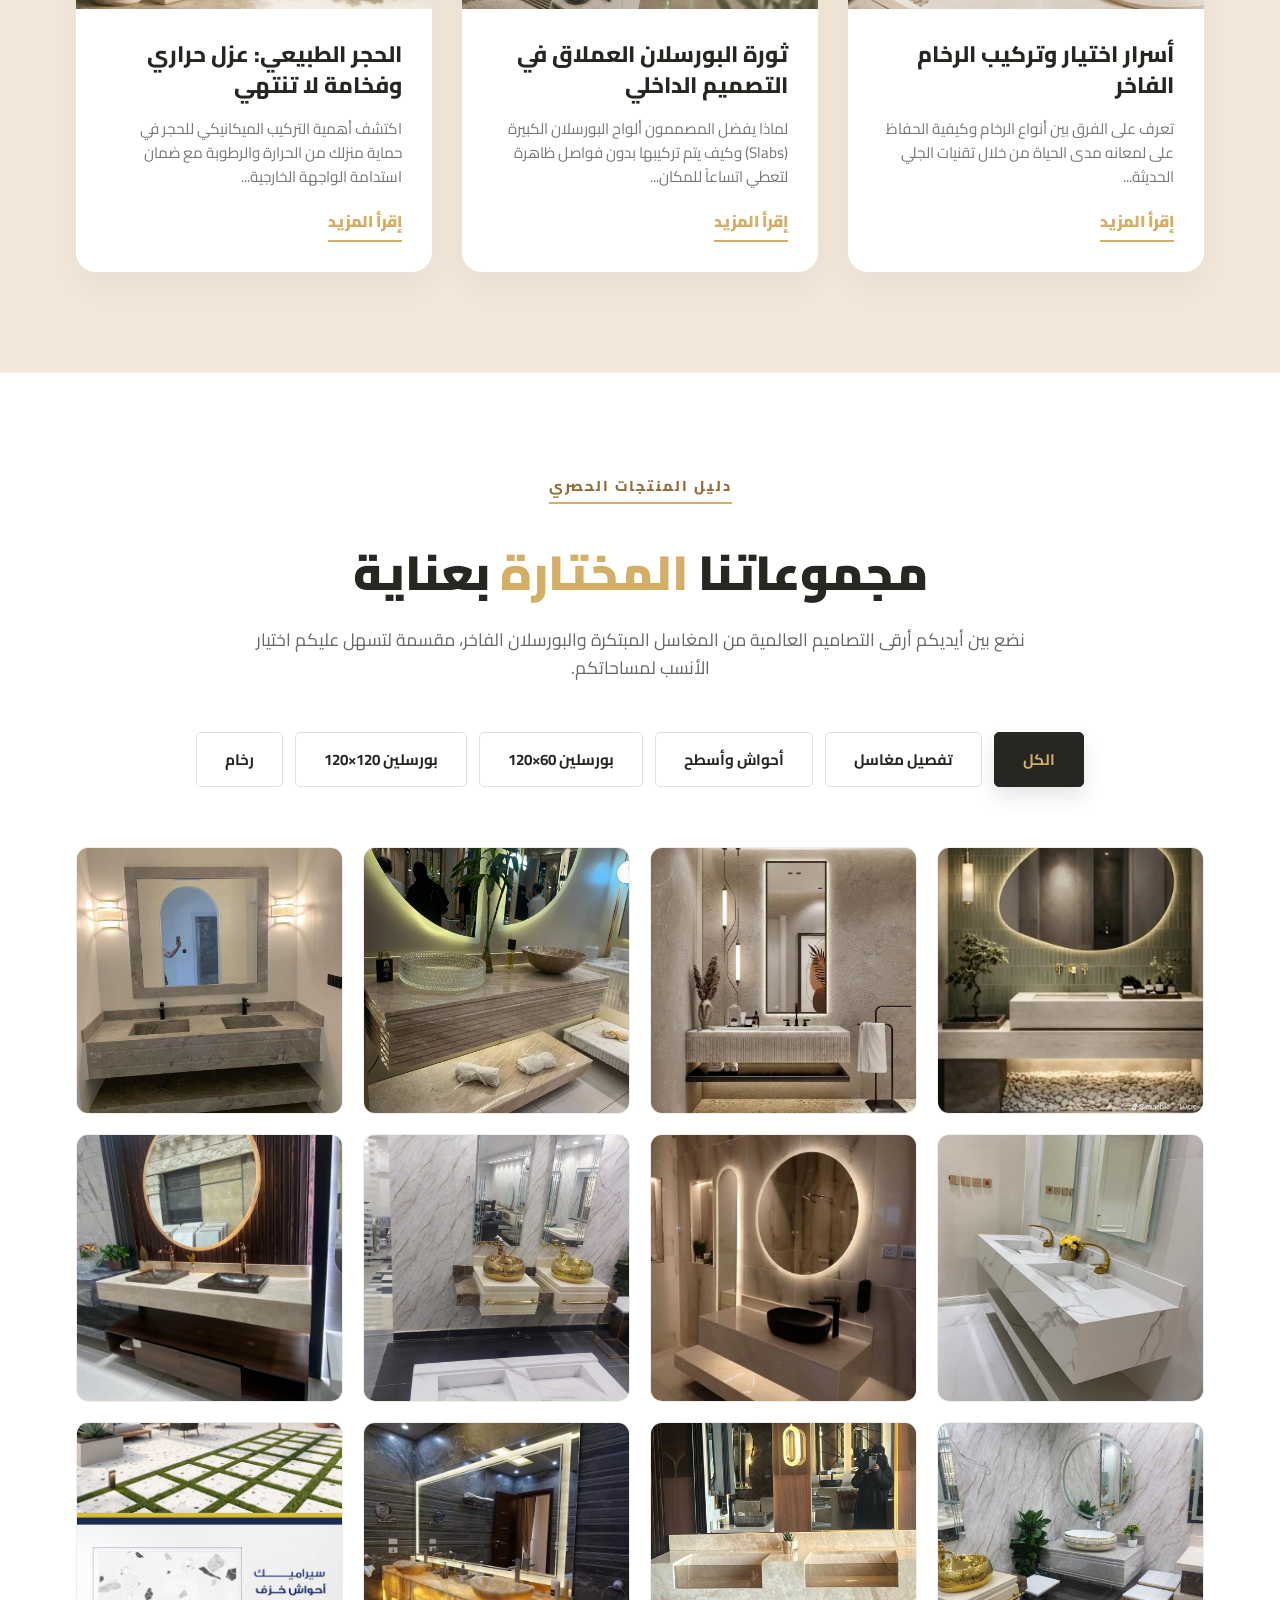
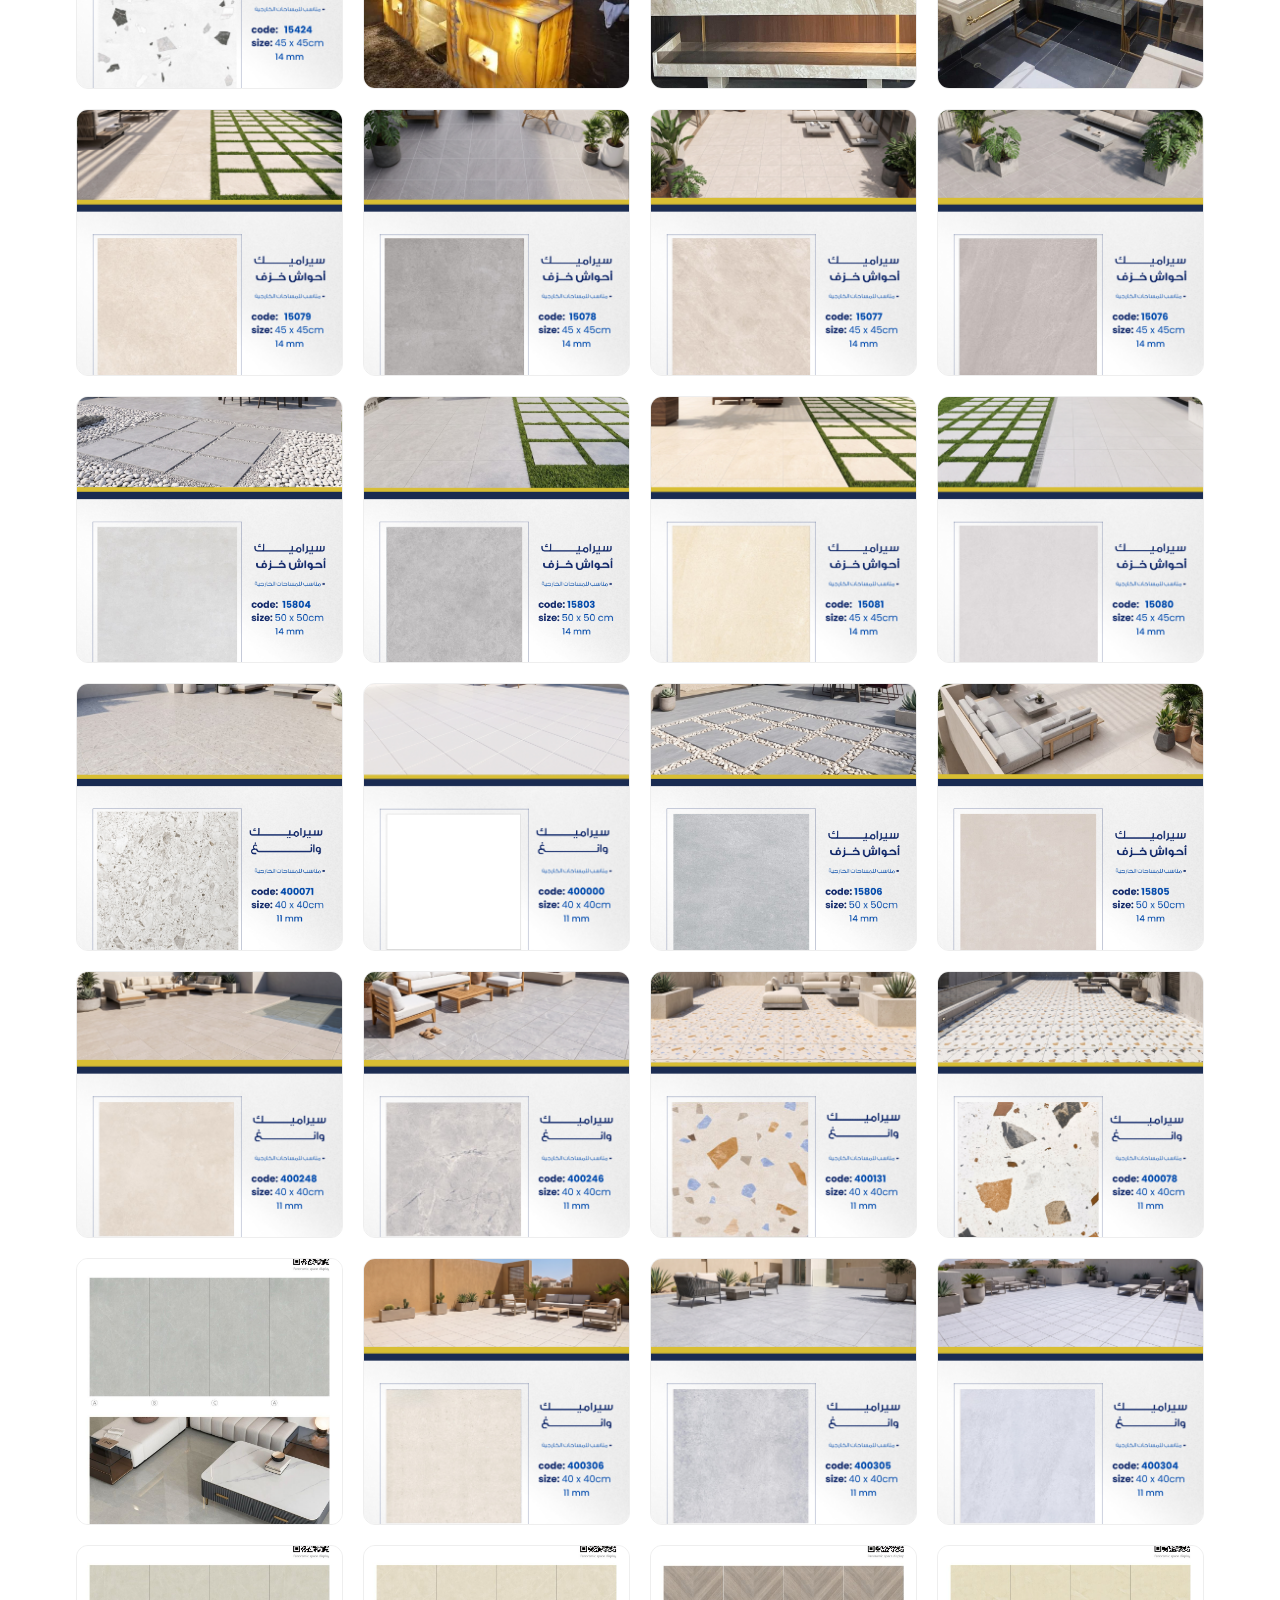
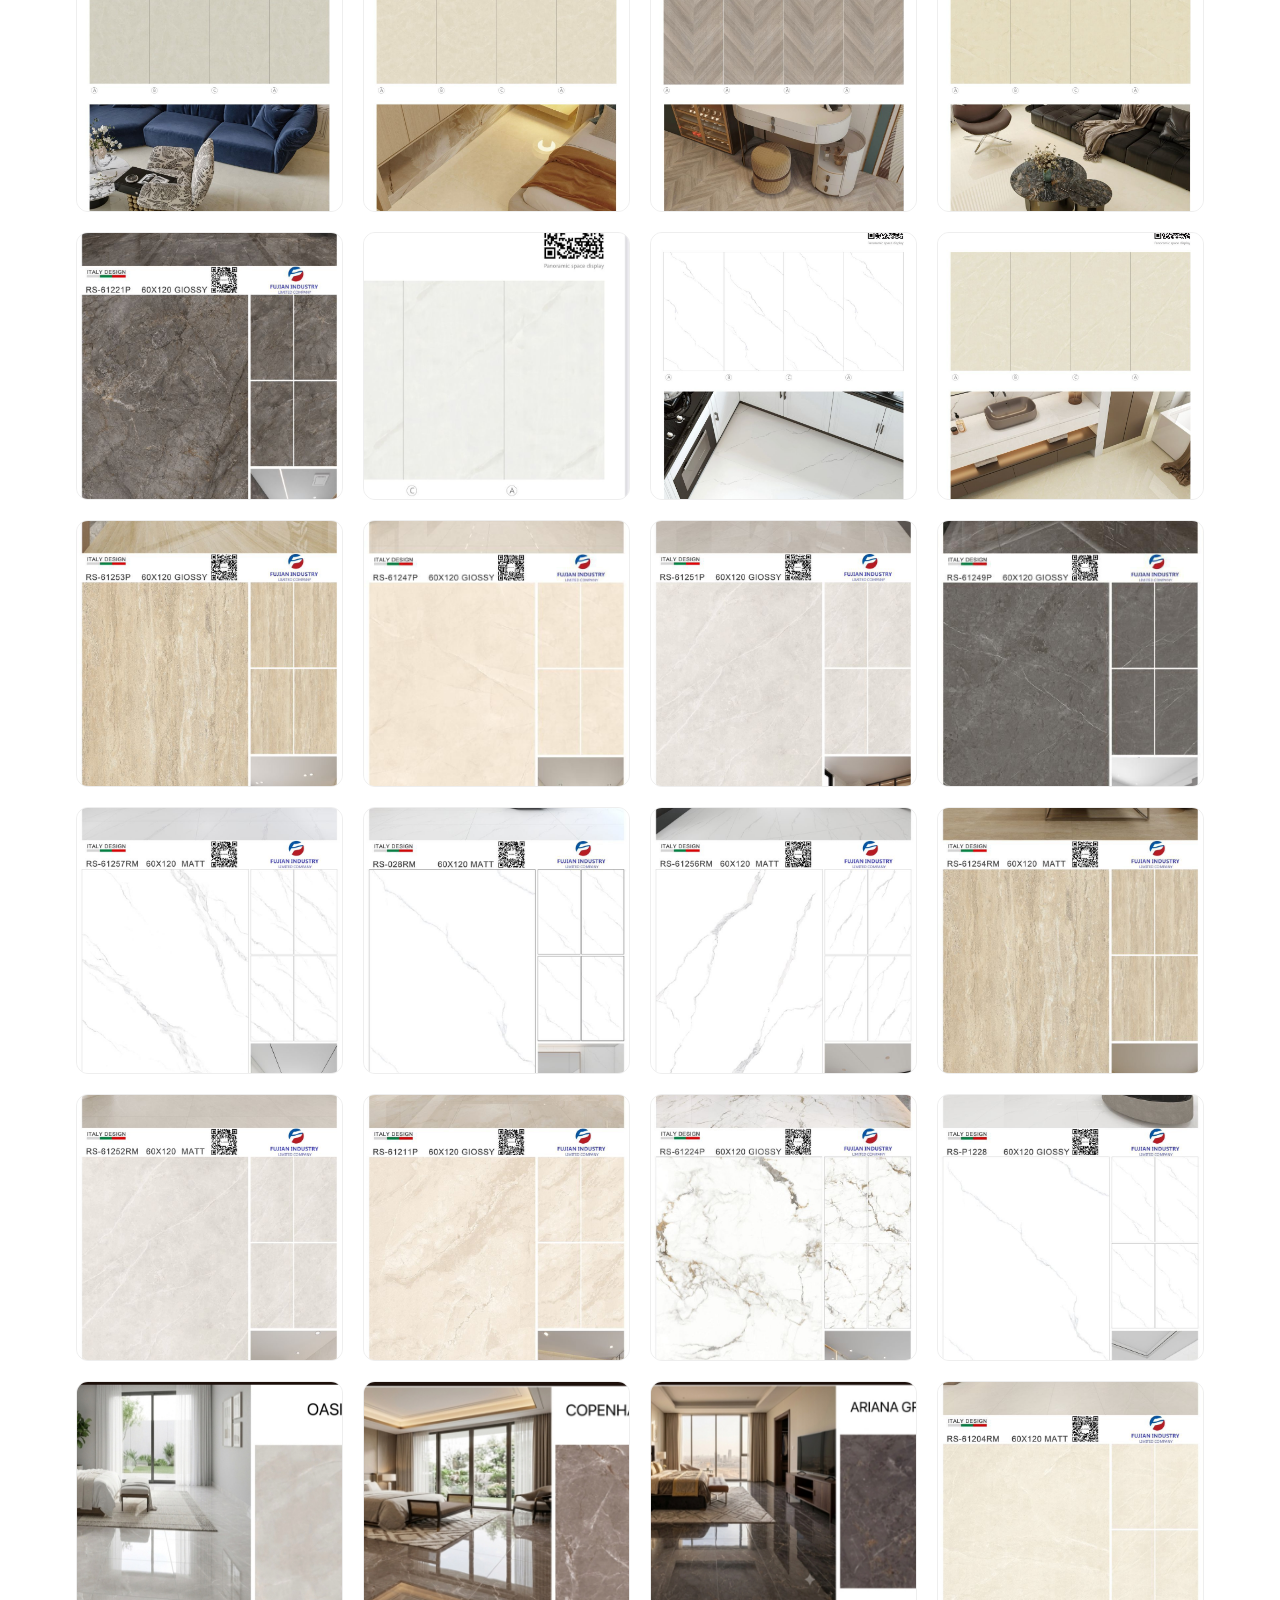
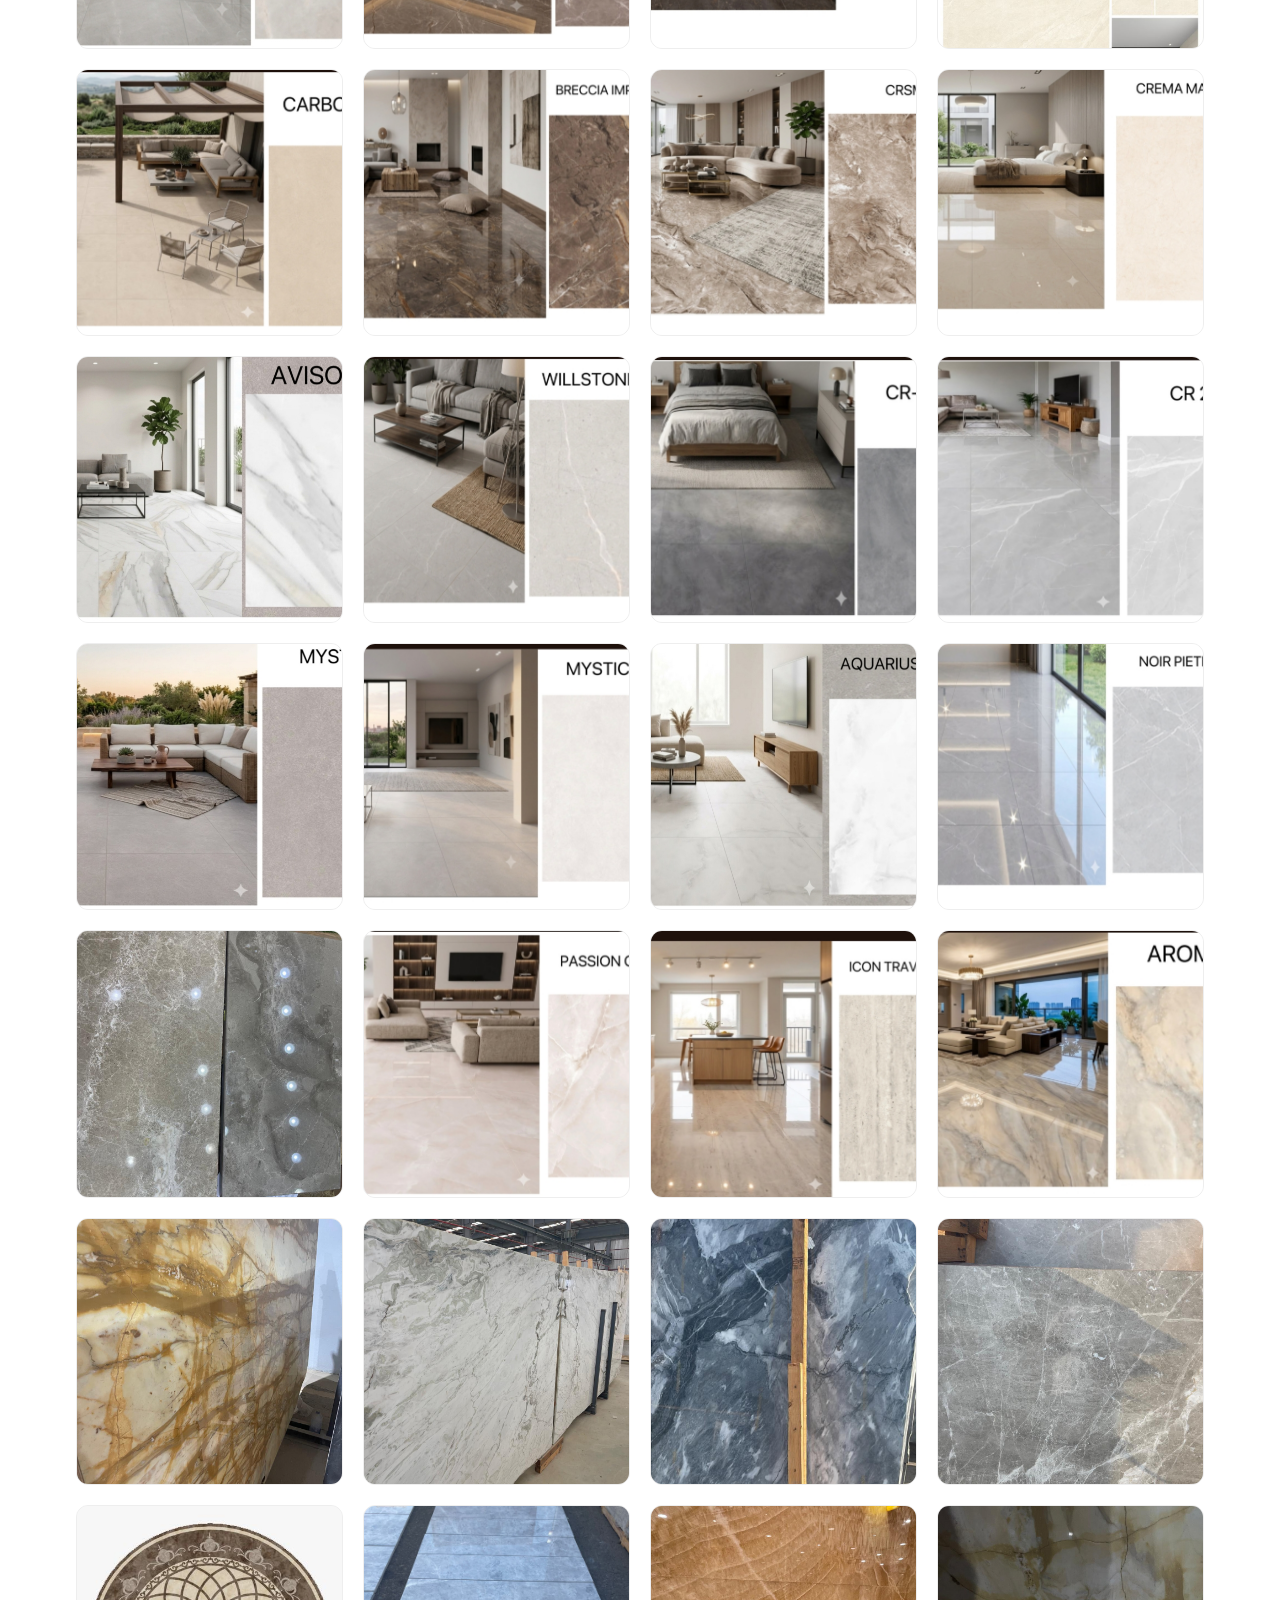
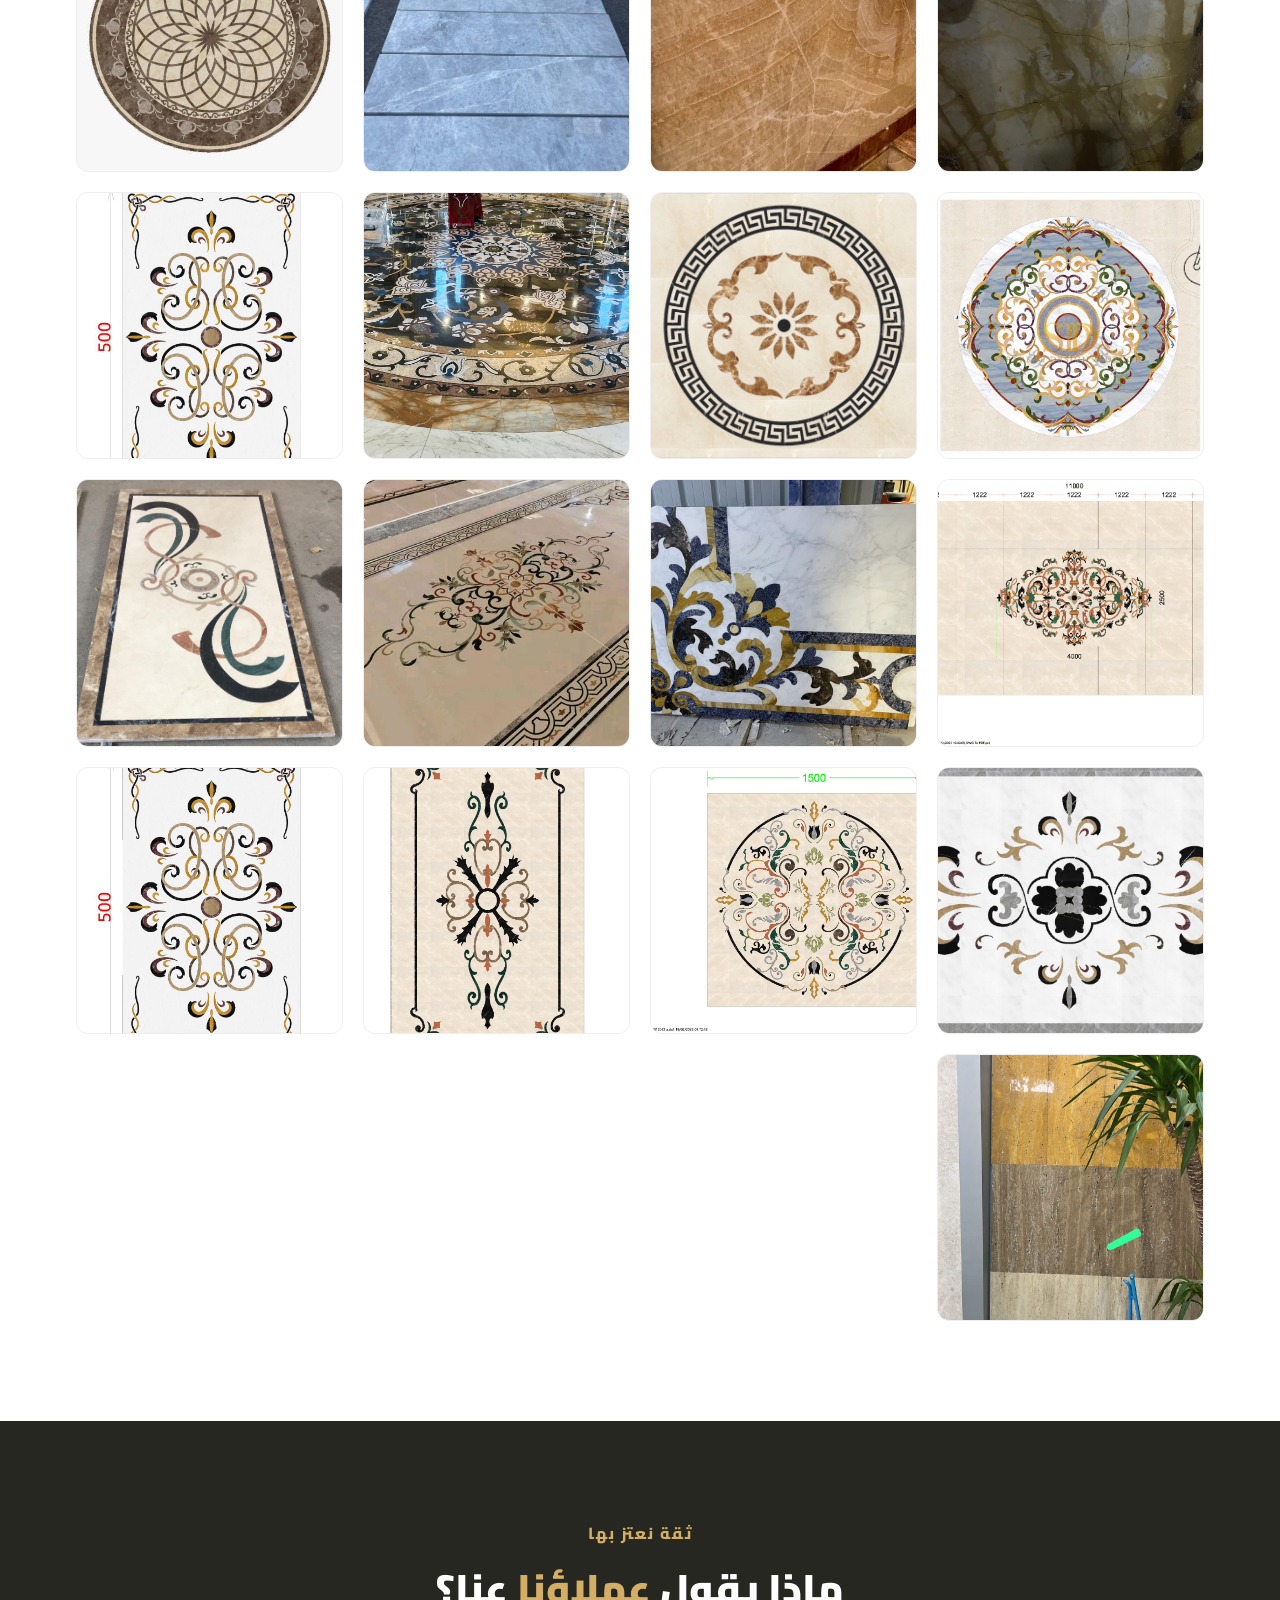
==== commit df994be7: "message" ====
--- a/index.html
+++ b/index.html
@@ -321,8 +321,8 @@
             <button class="filter-trigger" data-filter="outdoor">أحواش وأسطح</button>
             <button class="filter-trigger" data-filter="p-60">بورسلين 60×120</button>
             <button class="filter-trigger" data-filter="p-120">بورسلين 120×120</button>
-        </div>
-
+            <button class="filter-trigger" data-filter="marble">رخام</button>
+        </div>
         <div class="coll-masonry-grid" id="masonryGrid">
 <div class="masonry-item sinks"><img src="images/IMG-20260907-WA0005.jpg" alt="تفصيل مغاسل"></div>
 <div class="masonry-item sinks"><img src="images/IMG-20260907-WA0006.jpg" alt="تفصيل مغاسل"></div>
@@ -395,6 +395,28 @@
 <div class="masonry-item p-120"><img src="images/IMG_20260907_223719.jpg" alt="بورسلين 120×120"></div>
 <div class="masonry-item p-120"><img src="images/IMG_20260907_223739.jpg" alt="بورسلين 120×120"></div>
 <div class="masonry-item p-120"><img src="images/IMG_20260907_223757.jpg" alt="بورسلين 120×120"></div>
+<div class="masonry-item marble"><img src="images/IMG-20260908-WA0045.jpg" alt="بورسلين 120×120"></div>
+<div class="masonry-item marble"><img src="images/IMG-20260908-WA0048.jpg" alt="بورسلين 120×120"></div>
+<div class="masonry-item marble"><img src="images/IMG-20260908-WA0050.jpg" alt="بورسلين 120×120"></div>
+<div class="masonry-item marble"><img src="images/IMG-20260908-WA0078.jpg" alt="بورسلين 120×120"></div>
+<div class="masonry-item marble"><img src="images/IMG-20260908-WA0080.jpg" alt="بورسلين 120×120"></div>
+<div class="masonry-item marble"><img src="images/IMG-20260908-WA0081.jpg" alt="بورسلين 120×120"></div>
+<div class="masonry-item marble"><img src="images/IMG-20260908-WA0082.jpg" alt="بورسلين 120×120"></div>
+<div class="masonry-item marble"><img src="images/IMG-20260908-WA0087.jpg" alt="بورسلين 120×120"></div>
+<div class="masonry-item marble"><img src="images/IMG-20260908-WA0095.jpg" alt="بورسلين 120×120"></div>
+<div class="masonry-item marble"><img src="images/IMG-20260908-WA0096.jpg" alt="بورسلين 120×120"></div>
+<div class="masonry-item marble"><img src="images/IMG-20260908-WA0097.jpg" alt="بورسلين 120×120"></div>
+<div class="masonry-item marble"><img src="images/IMG-20260908-WA0099.jpg" alt="بورسلين 120×120"></div>
+<div class="masonry-item marble"><img src="images/IMG-20260908-WA0100.jpg" alt="بورسلين 120×120"></div>
+<div class="masonry-item marble"><img src="images/IMG-20260908-WA0102.jpg" alt="بورسلين 120×120"></div>
+<div class="masonry-item marble"><img src="images/IMG-20260908-WA0101.jpg" alt="بورسلين 120×120"></div>
+<div class="masonry-item marble"><img src="images/IMG-20260908-WA0103.jpg" alt="بورسلين 120×120"></div>
+<div class="masonry-item marble"><img src="images/IMG-20260908-WA0104.jpg" alt="بورسلين 120×120"></div>
+<div class="masonry-item marble"><img src="images/IMG-20260908-WA0109.jpg" alt="بورسلين 120×120"></div>
+<div class="masonry-item marble"><img src="images/IMG-20260908-WA0114.jpg" alt="بورسلين 120×120"></div>
+<div class="masonry-item marble"><img src="images/IMG-20260908-WA0115.jpg" alt="بورسلين 120×120"></div>
+<div class="masonry-item marble"><img src="images/IMG-20260908-WA0126.jpg" alt="بورسلين 120×120"></div>
+<div class="masonry-item marble"><img src="images/IMG-20260909-WA0047.jpg" alt="بورسلين 120×120"></div>
         </div>
     </div>
 </section>
@@ -561,35 +583,57 @@
         <div class="contact-header">
             <span class="c-badge">قنوات التواصل المباشر</span>
             <h2 class="c-main-title">نسعد بخدمتكم في <span>بصمة أرين</span></h2>
-            <p class="c-subtitle">تواصل معنا الآن للحصول على عرض سعر مخصص لمشروعك أو لطلب استشارة فنية  من خبرائنا في جدة.</p>
-        </div>
-
-        <div class="contact-grid-top">
-            <a href="tel:0564433538" class="glass-card-item">
-                <div class="g-icon"><i class="fas fa-phone-alt"></i></div>
-                <div class="g-info">
-                    <h3>اتصال مباشر</h3>
-                    <span dir="ltr">0564433538</span>
-                </div>
-            </a>
-
-            <a href="https://wa.me/966545484814" target="_blank" class="glass-card-item">
-                <div class="g-icon"><i class="fab fa-whatsapp"></i></div>
-                <div class="g-info">
-                    <h3>واتساب</h3>
-                    <span dir="ltr">0545484814</span>
-                </div>
-            </a>
-        </div>
-
-        <div class="address-full-box">
-            <div class="glass-card-item full-width-card">
-                <div class="g-icon"><i class="fas fa-map-marker-alt"></i></div>
-                <div class="g-info">
-                    <h3>المقر الرئيسي</h3>
-                    <span>جده - طريق مكه القديم - كيلو ٢٣</span>
-                </div>
-            </div>
+            <p class="c-subtitle">تواصل معنا الآن للحصول على عرض سعر مخصص لمشروعك أو لطلب استشارة فنية من خبرائنا في جدة.</p>
+        </div>
+
+        <div class="contact-dual-layout">
+            
+            <div class="contact-cards-side">
+                <a href="tel:0564433538" class="glass-card-item">
+                    <div class="g-icon"><i class="fas fa-phone-alt"></i></div>
+                    <div class="g-info">
+                        <h3>اتصال مباشر</h3>
+                        <span dir="ltr">0564433538</span>
+                    </div>
+                </a>
+
+                <a href="https://wa.me/966545484814" target="_blank" class="glass-card-item">
+                    <div class="g-icon"><i class="fab fa-whatsapp"></i></div>
+                    <div class="g-info">
+                        <h3>واتساب</h3>
+                        <span dir="ltr">0545484814</span>
+                    </div>
+                </a>
+
+                <div class="glass-card-item">
+                    <div class="g-icon"><i class="fas fa-map-marker-alt"></i></div>
+                    <div class="g-info">
+                        <h3>المقر الرئيسي</h3>
+                        <span>جده - طريق مكه القديم - كيلو ٢٣</span>
+                    </div>
+                </div>
+            </div>
+
+            <div class="contact-form-side">
+                <div class="glass-card-item form-container">
+                    <h3>طلب خدمة </h3>
+                    <form id="whatsappForm">
+                        <input type="text" id="name" placeholder="الاسم " required>
+                        <input type="tel" id="phone" placeholder="رقم الجوال" required>
+                        <select id="service">
+                            <option value="غير محدد">نوع الخدمة المطلوبة</option>
+                            <option value="توريد وتركيب رخام">توريد وتركيب رخام</option>
+                            <option value="بورسلان ">أعمال البورسلان </option>
+                            <option value=" سيراميك">أعمال السيراميك</option>
+                            <option value="تكسية واجهات حجر">تكسية واجهات حجر</option>
+                            <option value="تفصيل مغاسل">تفصيل مغاسل رخام</option>
+                        </select>
+                        <textarea id="message" rows="4" placeholder="تفاصيل المشروع أو المساحة"></textarea>
+                        <button type="button" onclick="sendToWhatsApp()">إرسال عبر الواتساب <i class="fab fa-whatsapp"></i></button>
+                    </form>
+                </div>
+            </div>
+
         </div>
 
         <div class="map-container-box">
--- a/style.css
+++ b/style.css
@@ -1505,4 +1505,80 @@
         aspect-ratio: auto !important;
         height: auto !important;
     }
+}
+.contact-dual-layout {
+    display: grid;
+    grid-template-columns: 1fr 1.2fr;
+    gap: 30px;
+    margin-bottom: 30px;
+}
+
+.contact-cards-side {
+    display: flex;
+    flex-direction: column;
+    gap: 20px;
+}
+
+.form-container {
+    flex-direction: column;
+    align-items: flex-start !important;
+    height: 100%;
+}
+
+.form-container h3 {
+    color: #d5ae65;
+    font-size: 1.8rem;
+    margin-bottom: 25px;
+    font-weight: 800;
+}
+
+#whatsappForm {
+    width: 100%;
+    display: grid;
+    gap: 15px;
+}
+
+#whatsappForm input, 
+#whatsappForm select, 
+#whatsappForm textarea {
+    width: 100%;
+    padding: 15px;
+    border-radius: 12px;
+    background: rgba(255, 255, 255, 0.05);
+    border: 1px solid rgba(213, 174, 101, 0.2);
+    color: #fff;
+    outline: none;
+    font-size: 0.95rem;
+}
+
+#whatsappForm select option {
+    background: #262721;
+    color: #fff;
+}
+
+#whatsappForm button {
+    background: #d5ae65;
+    color: #262721;
+    padding: 16px;
+    border: none;
+    border-radius: 12px;
+    font-weight: 800;
+    font-size: 1.1rem;
+    cursor: pointer;
+    transition: 0.4s;
+    display: flex;
+    align-items: center;
+    justify-content: center;
+    gap: 10px;
+}
+
+#whatsappForm button:hover {
+    background: #fff;
+    transform: translateY(-3px);
+}
+
+@media (max-width: 992px) {
+    .contact-dual-layout {
+        grid-template-columns: 1fr;
+    }
 }
